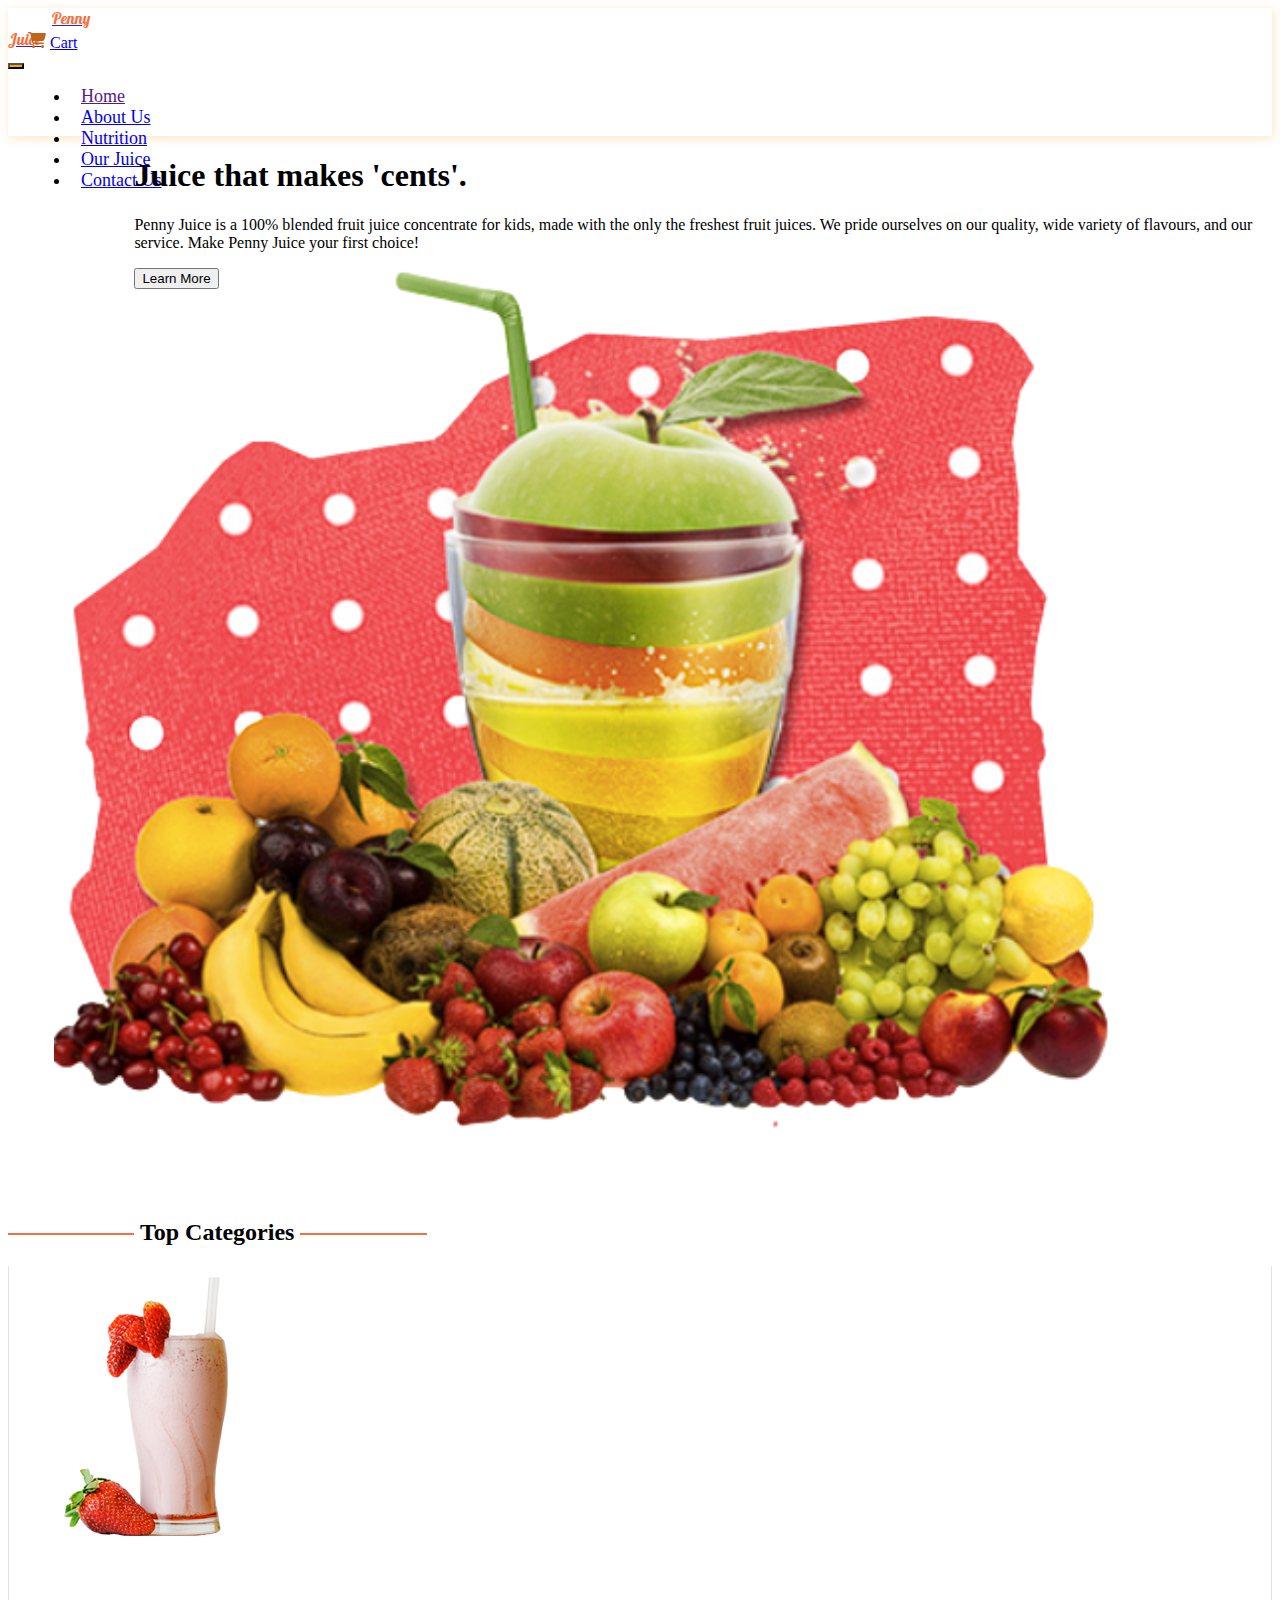
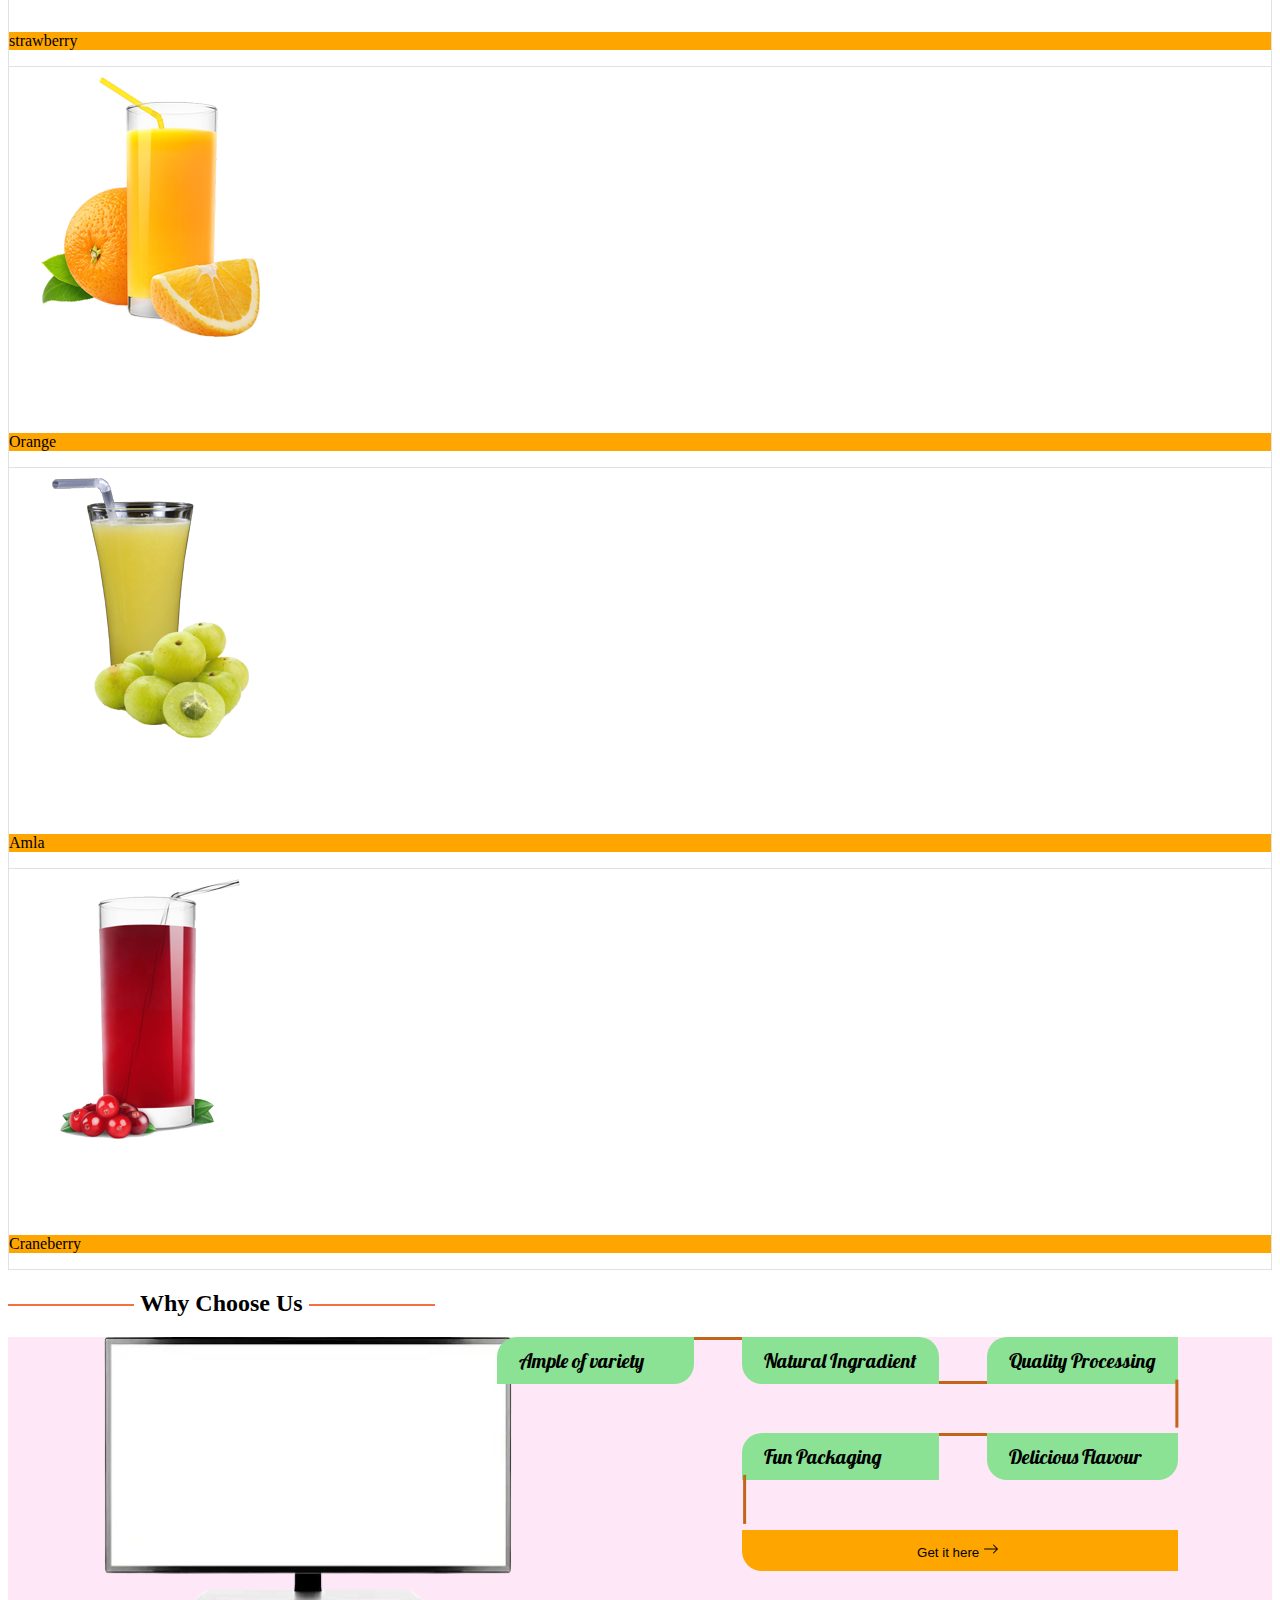
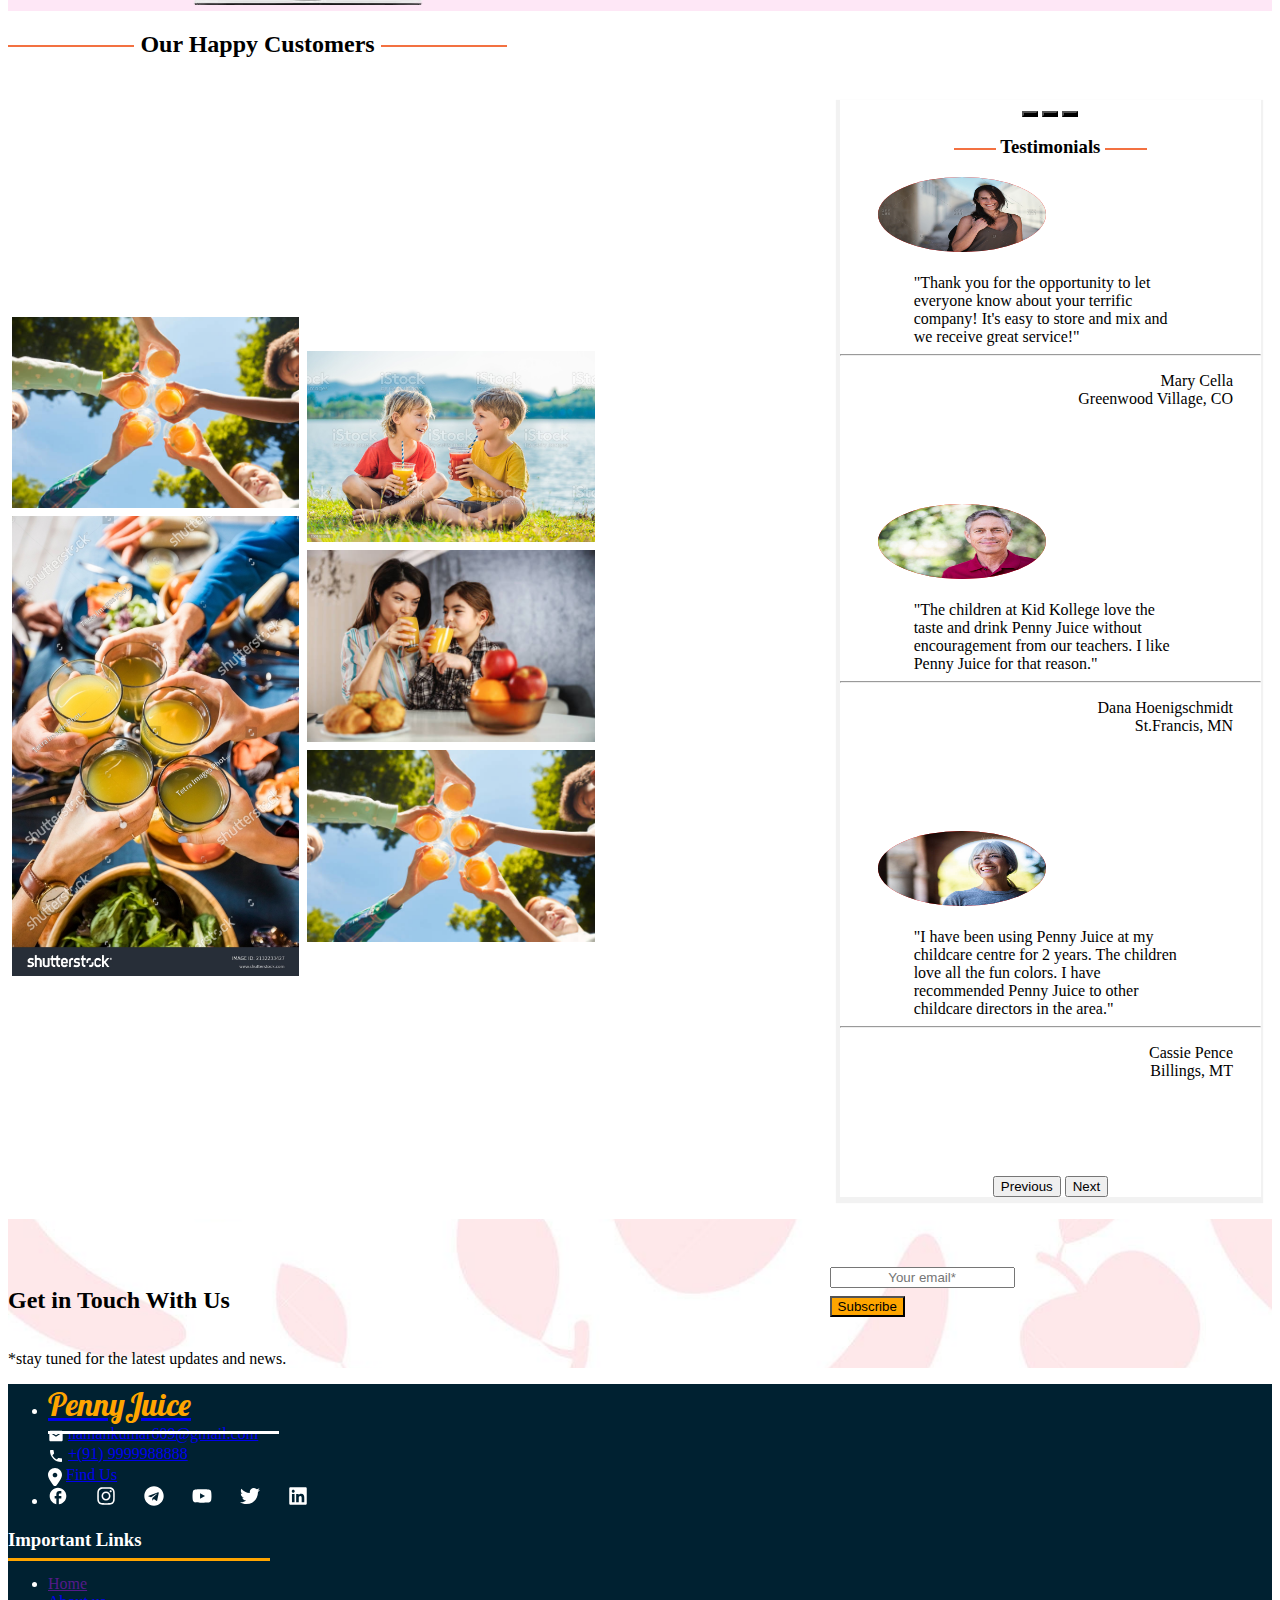
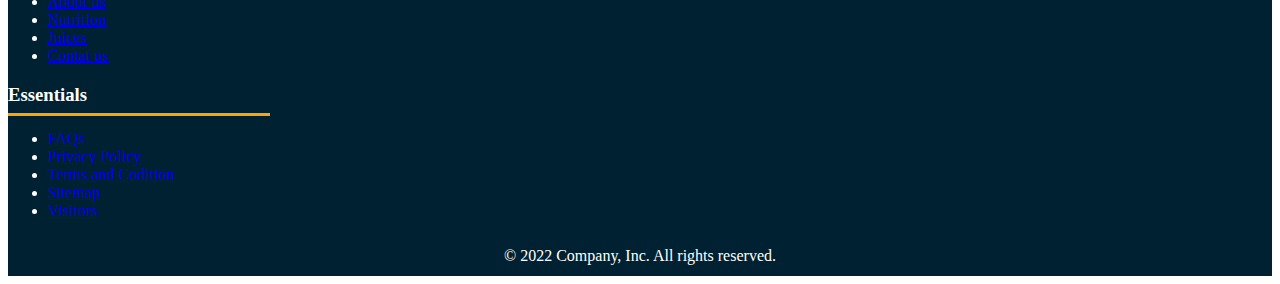
==== index.html @ 9891d836 "Add files via upload" ====
<!DOCTYPE html>
<html lang="en">

<head>
    <meta charset="UTF-8">
    <meta name="viewport" content="width=device-width, initial-scale=1.0">
    <title>PennyJuice - Juice yoy love.</title>
    <link href="https://cdn.jsdelivr.net/npm/bootstrap@5.3.1/dist/css/bootstrap.min.css" rel="stylesheet"
        integrity="sha384-4bw+/aepP/YC94hEpVNVgiZdgIC5+VKNBQNGCHeKRQN+PtmoHDEXuppvnDJzQIu9" crossorigin="anonymous">
    <link
        href="https://fonts.googleapis.com/css2?family=Bree+Serif&family=Josefin+Sans:ital,wght@1,100&family=Lobster&family=Open+Sans&family=Roboto:ital,wght@1,300&display=swap"
        rel="stylesheet">
    <link rel="stylesheet" href="css/style.css">
</head>


<body>


    <!--deal with header and background of home page-->
    <section id="main-home">
        <header class="navbar navbar-expand-md navbar-light sticky-top box-shadow">
            <div class="container"><a class="navbar-brand me-2 me-xl-4 tilt-heading" href=""><span
                        class="fs-4 my-5 main-heading">Penny<br>Juice</span></a>
                <div class="top-left py-3">
                    <button class="navbar-toggler ms-auto collapsed my-3" type="button" data-bs-toggle="collapse"
                        data-bs-target="#navbarNav" aria-controls="navbarNav" aria-expanded="false"
                        aria-label="Toggle navigation"><span class="navbar-toggler-icon"></span></button>
                    <a class="ms-2 order-md-3 nav-link" href="./miscellaneous.html" rel="noopener"><svg xmlns="http://www.w3.org/2000/svg"
                            height="1em"
                            viewBox="0 0 576 512"><!--! Font Awesome Free 6.4.2 by @fontawesome - https://fontawesome.com License - https://fontawesome.com/license (Commercial License) Copyright 2023 Fonticons, Inc. -->
                            <path
                                d="M0 24C0 10.7 10.7 0 24 0H69.5c22 0 41.5 12.8 50.6 32h411c26.3 0 45.5 25 38.6 50.4l-41 152.3c-8.5 31.4-37 53.3-69.5 53.3H170.7l5.4 28.5c2.2 11.3 12.1 19.5 23.6 19.5H488c13.3 0 24 10.7 24 24s-10.7 24-24 24H199.7c-34.6 0-64.3-24.6-70.7-58.5L77.4 54.5c-.7-3.8-4-6.5-7.9-6.5H24C10.7 48 0 37.3 0 24zM128 464a48 48 0 1 1 96 0 48 48 0 1 1 -96 0zm336-48a48 48 0 1 1 0 96 48 48 0 1 1 0-96z">
                            </path>
                        </svg>Cart</a>
                    <div class="navbar-collapse order-md-2 collapse" id="navbarNav">
                        <ul class="navbar-nav">
                            <li class="nav-item"><a class="nav-link" href="" role="button" data-bs-toggle="dropdown"
                                    aria-expanded="false">Home</a>
                            </li>
                            <li class="nav-item"><a class="nav-link" href="./about-us.html">About Us</a></li>
                            <li class="nav-item"><a class="nav-link" href="./Nutrition.html">Nutrition</a></li>
                            <li class="nav-item"><a class="nav-link" href="./Our-juice.html">Our Juice</a></li>
                            <li class="nav-item"><a class="nav-link" href="./contact-us.html">Contact Us</a></li>
                        </ul>
                    </div>
                </div>
            </div>
        </header>
    </section>

    <!--header bottom or main landing page-->
    <sectiom class="main">
        <div class="container hm-container pt-4 ">
            <div class="col-lg-6">
                <h1 class="display-5 mb-5 fw-bold text-body-emphasis lh-1 mb-3 cstm-h1">Juice that makes 'cents'.</h1>
                <p class="lead">Penny Juice is a 100% blended fruit juice concentrate for kids, made with the only the
                    freshest fruit juices. We pride ourselves on our quality, wide variety of flavours, and our service.
                    Make Penny Juice your first choice!</p>
                <span><button type="button" class="btn btn-primary btn-lg px-4 me-md-2">Learn
                        More</button>
                </span>
            </div>
            <div class="d-grid gap-2 d-md-flex justify-content-end dmargin">

                <div class="img-box">
                    <img src="img/p-juice-img1-removebg-preview.png" alt="Juice image" width="86%">
                </div>
            </div>
        </div>
    </sectiom>

    <!--Top category-->
    <div class="album my-3 py-3 bg-body-tertiary">
        <div class="container">
            <h2 class=" text-center my-5">
                <div class="h2-line"></div>
                <span>Top Categories</span>
                <div class="h2-line"></div>
            </h2>
            <div class="row row-cols-1 row-cols-sm-2 row-cols-md-4 g-3">
                <div class="col">
                    <div class="card shadow-sm" id="jc-1">
                        <img src="img/p-j_strawberry-juice.png" alt="Strawberry">
                        <div class="card-body">
                            <p class="card-text text-center">strawberry</p>
                        </div>
                        <div class="overlay">
                            <div class="card shadow-sm jcry">
                                <div class="card-body">
                                    <p class="card-text text-center">strawberry</p>
                                </div>
                                <img src="img/p-j_strawberry-juice.png" alt="Strawberry">
                                <a href="" class="card-body" id="jbtn">Get it <span>
                                        <svg xmlns="http://www.w3.org/2000/svg" width="16" height="16" fill="#ffffff"
                                            class="bi bi-arrow-right" viewBox="0 0 16 16">
                                            <path fill-rule="evenodd"
                                                d="M1 8a.5.5 0 0 1 .5-.5h11.793l-3.147-3.146a.5.5 0 0 1 .708-.708l4 4a.5.5 0 0 1 0 .708l-4 4a.5.5 0 0 1-.708-.708L13.293 8.5H1.5A.5.5 0 0 1 1 8z" />
                                        </svg></span></a>
                            </div>
                        </div>
                    </div>
                </div>
                <div class="col mr-3">
                    <div class="card shadow-sm" id="jc-2">
                        <img src="img/p-j_orange-juice.png" id="cat-img-2" alt="Orange">
                        <div class="card-body">
                            <p class="card-text text-center">Orange</p>
                        </div>
                        <div class="overlay">
                            <div class="card shadow-sm jcry">
                                <div class="card-body">
                                    <p class="card-text text-center">Orange</p>
                                </div>
                                <img src="img/p-j_orange-juice.png" alt="Strawberry">
                                <a href="" class="card-body" id="jbtn">Get it <span>
                                        <svg xmlns="http://www.w3.org/2000/svg" width="16" height="16" fill="#ffffff"
                                            class="bi bi-arrow-right" viewBox="0 0 16 16">
                                            <path fill-rule="evenodd"
                                                d="M1 8a.5.5 0 0 1 .5-.5h11.793l-3.147-3.146a.5.5 0 0 1 .708-.708l4 4a.5.5 0 0 1 0 .708l-4 4a.5.5 0 0 1-.708-.708L13.293 8.5H1.5A.5.5 0 0 1 1 8z" />
                                        </svg></span></a>
                            </div>
                        </div>
                    </div>
                </div>
                <div class="col">
                    <div class="card shadow-sm" id="jc-3">
                        <img src="img/p-j_amla-juice.png" alt="Amla">
                        <div class="card-body">
                            <p class="card-text text-center">Amla</p>
                        </div>
                        <div class="overlay">
                            <div class="card shadow-sm jcry">
                                <div class="card-body">
                                    <p class="card-text text-center">Amla</p>
                                </div>
                                <img src="img/p-j_amla-juice.png" alt="Strawberry">
                                <a href="" class="card-body" id="jbtn">Get it <span>
                                        <svg xmlns="http://www.w3.org/2000/svg" width="16" height="16" fill="#ffffff"
                                            class="bi bi-arrow-right" viewBox="0 0 16 16">
                                            <path fill-rule="evenodd"
                                                d="M1 8a.5.5 0 0 1 .5-.5h11.793l-3.147-3.146a.5.5 0 0 1 .708-.708l4 4a.5.5 0 0 1 0 .708l-4 4a.5.5 0 0 1-.708-.708L13.293 8.5H1.5A.5.5 0 0 1 1 8z" />
                                        </svg></span></a>
                            </div>
                        </div>
                    </div>
                </div>
                <div class="col">
                    <div class="card shadow-sm" id="jc-4">
                        <img src="img/p-j_craneberry-juice.png" alt="Cranneberry">
                        <div class="card-body text-center">
                            <p class="card-text">Craneberry</p>
                        </div>
                        <div class="overlay">
                            <div class="card shadow-sm jcry">
                                <div class="card-body">
                                    <p class="card-text text-center">Craneberry</p>
                                </div>
                                <img src="img/p-j_craneberry-juice.png" alt="Strawberry">
                                <a href="" class="card-body" id="jbtn">Get it <span>
                                        <svg xmlns="http://www.w3.org/2000/svg" width="16" height="16" fill="#ffffff"
                                            class="bi bi-arrow-right" viewBox="0 0 16 16">
                                            <path fill-rule="evenodd"
                                                d="M1 8a.5.5 0 0 1 .5-.5h11.793l-3.147-3.146a.5.5 0 0 1 .708-.708l4 4a.5.5 0 0 1 0 .708l-4 4a.5.5 0 0 1-.708-.708L13.293 8.5H1.5A.5.5 0 0 1 1 8z" />
                                        </svg></span></a>
                            </div>
                        </div>
                    </div>
                </div>
            </div>
        </div>
    </div>

    <!-- why choose us-->
    <div class="text-background">
        <h2 class=" text-center my-5">
            <div class="h2-line"></div>
            <span>Why Choose Us</span>
            <div class="h2-line"></div>
        </h2>
        <div class="text-back py-4 my-5">
            <div class="container vd-des-sec">
                <div class="vs-block">
                    <img src="img/Screenshot_2023-08-06_213352-removebg-preview.png" class="video-screen" alt="">
                    <video autoplay="" loop="" muted="" plays-inline="" class="juice-video">
                        <source src="video/Untitled design (1).mp4">
                    </video>
                </div>
                <div class="vs-txt-blck">
                    <div class="vs-txt-blck-grid">
                        <div id="des-bx-1" class="vs-txt-item">
                            Ample of variety
                        </div>
                        <div id="des-bx-2" class="vs-txt-item">
                            Natural Ingradient
                        </div>
                        <div id="des-bx-3" class="vs-txt-item">
                            Quality Processing
                        </div>
                        <div id="des-bx-4" class="vs-txt-item">
                            Fun Packaging
                        </div>
                        <div id="des-bx-5" class="vs-txt-item">
                            Delicious Flavour
                        </div>
                        <div id="des-bx-6" class="vs-txt-item">
                            <a href=""><button>Get it here <span>
                                        <svg xmlns="http://www.w3.org/2000/svg" width="16" height="16" fill="#ffffff"
                                            class="bi bi-arrow-right" viewBox="0 0 16 16">
                                            <path fill-rule="evenodd"
                                                d="M1 8a.5.5 0 0 1 .5-.5h11.793l-3.147-3.146a.5.5 0 0 1 .708-.708l4 4a.5.5 0 0 1 0 .708l-4 4a.5.5 0 0 1-.708-.708L13.293 8.5H1.5A.5.5 0 0 1 1 8z" />
                                        </svg></span></button></a>
                        </div>
                    </div>
                </div>
            </div>
        </div>
    </div>

    <!--our customer-->
    <div class="container gl-testm">
        <h2 class=" text-center my-5">
            <div class="h2-line"></div>
            <span>Our Happy Customers</span>
            <div class="h2-line"></div>
        </h2>
        <div class="image-section">
            <div class="images-grid">
                <div class="column-images">
                    <div class="c-img">
                        <img src="img/img-grid1.jpg" style="width:100%;" class="">
                    </div>
                    <div class="c-img">
                        <img src="img/img-grid3.jpg" style="width:100%">
                    </div>
                </div>
                <div class="column-images">
                    <div class="c-img">
                        <img src="img/img-grid4.jpg" style="width:100%">
                    </div>
                    <div class="c-img">
                        <img src="img/img-grid2.jpg" style="width:100%">
                    </div>
                    <div class="c-img">
                        <img src="img/img-grid1.jpg" style="width:100%">
                    </div>
                </div>
            </div>

            <!--testimonial-->
            <section class="testimony">
                <div id="carouselExampleIndicators" class="carousel slide">
                    <div class="carousel-indicators">
                        <button type="button" data-bs-target="#carouselExampleIndicators" data-bs-slide-to="0"
                            class="active" aria-current="true" aria-label="Slide 1"></button>
                        <button type="button" data-bs-target="#carouselExampleIndicators" data-bs-slide-to="1"
                            aria-label="Slide 2"></button>
                        <button type="button" data-bs-target="#carouselExampleIndicators" data-bs-slide-to="2"
                            aria-label="Slide 3"></button>
                    </div>
                    <div class="carousel-inner">
                        <h3 class=" text-center my-5">
                            <div class="h3-line"></div>
                            <span>Testimonials</span>
                            <div class="h3-line"></div>
                        </h3>
                        <div class="carousel-item active">
                            <div class="tmnl-items">
                                <span class="circle">
                                    <img src="img/tm-img1.jpg" alt="testimonial">
                                </span>
                                <div class="tmrev-container">
                                    <p class="tm-message">"Thank you for the opportunity to let everyone know about your
                                        terrific company!
                                        It's easy to store and mix and we receive great service!"</p>
                                    <hr>
                                    <div class="about-review">
                                        <p class="right">Mary Cella<br>Greenwood Village, CO</p>
                                    </div>
                                </div>
                            </div>
                        </div>
                        <div class="carousel-item">
                            <div class="tmnl-items">
                                <span class="circle">
                                    <img src="img/tm-img2.jpg" alt="testimonial">
                                </span>
                                <div class="tmrev-container">
                                    <p class="tm-message">"The children at Kid Kollege love the taste and drink Penny
                                        Juice without encouragement from our teachers. I like Penny Juice for that
                                        reason."</p>
                                    <hr>
                                    <div class="about-review">
                                        <p class="right">Dana Hoenigschmidt<br>St.Francis, MN</p>
                                    </div>
                                </div>
                            </div>
                        </div>
                        <div class="carousel-item">
                            <div class="tmnl-items">
                                <span class="circle">
                                    <img src="img/tm-img3.jpg" alt="testimonial">
                                </span>
                                <div class="tmrev-container">
                                    <p class="tm-message">"I have been using Penny Juice at my childcare centre for 2
                                        years. The children love all the fun colors. I have recommended Penny Juice to
                                        other childcare directors in the area."</p>
                                    <hr>
                                    <div class="about-review">
                                        <p class="right">Cassie Pence<br>Billings, MT</p>
                                    </div>
                                </div>
                            </div>
                        </div>
                    </div>
                    <button class="carousel-control-prev" type="button" data-bs-target="#carouselExampleIndicators"
                        data-bs-slide="prev">
                        <span class="carousel-control-prev-icon" aria-hidden="true"></span>
                        <span class="visually-hidden">Previous</span>
                    </button>
                    <button class="carousel-control-next" type="button" data-bs-target="#carouselExampleIndicators"
                        data-bs-slide="next">
                        <span class="carousel-control-next-icon" aria-hidden="true"></span>
                        <span class="visually-hidden">Next</span>
                    </button>
                </div>
            </section>

        </div>
    </div>

    <!--Subscribe us-->
    <section id="subscribe" class="mt-5 py-2">

        <div class="container">
            <div class=" pt-xxl-2">
                <div class="col-xl-12 col-lg-12 col-md-12 col-sm-12">
                    <!--h2 class="h1 text-center">Get In Touch With Us</h2-->
                    <h2 class=" text-center my-5 subscribe-hm">
                        <div class="h2-line"></div>
                        <span>Get in Touch With Us</span>
                        <div class="h2-line"></div>
                    </h2>
                    <form class="subscription-form position-relative validate" name="mc-embedded-subscribe-form">
                        <div class="d-flex flex-column">
                            <div class="position-relative w-100 mb-3 mb-sm-0 me-sm-3">
                                <input class="form-control form-control-lg" type="email" name="EMAIL"
                                    placeholder="Your email*" required="">
                            </div>
                            <button class="btn btn-primary shadow-primary btn-lg" type="submit"
                                name="subscribe">Subscribe</button>
                        </div>
                        <!-- real people should not fill this in and expect good things - do not remove this or risk form bot signups -->
                        <div style="position: absolute; left: -5000px;" aria-hidden="false">
                            <input class="subscription-form-antispam" type="text"
                                name="b_c7103e2c981361a6639545bd5_29ca296126" tabindex="-1">
                        </div>

                        <div class="subscription-status position-absolute top-100 start-50 translate-middle-x"></div>
                    </form>
                </div>
                <p class="text-center">*stay tuned for the latest updates and news.
                </p>
            </div>
        </div>

    </section>

    <!--footer-->
    <section class="footer">
        <div class="container">
            <footer>
                <div class="row justify-content-between pt-4">
                    <div class="col-12 col-md-4 mb-3 pb-3">
                        <ul class="nav flex-column">
                            <li class="footer-item mb-2"><a href="#" area-current="page"
                                    class="nav-link  p-0 text-muted b-name"><span
                                        class="top-left-footer">PennyJuice</span></a></li>
                            <li class="footer-item mb-2 flex-item"><a href="mailto:namank609@gmail.com"
                                    class="nav-link p-0 text-muted">namankumar609@gmail.com</a>
                                <svg stroke="currentColor" fill="currentColor" stroke-width="0" viewBox="0 0 24 24"
                                    height="1em" width="1em" xmlns="http://www.w3.org/2000/svg">
                                    <path fill="none" d="M0 0h24v24H0z"></path>
                                    <path
                                        d="M20 4H4c-1.1 0-1.99.9-1.99 2L2 18c0 1.1.9 2 2 2h16c1.1 0 2-.9 2-2V6c0-1.1-.9-2-2-2zm0 4l-8 5-8-5V6l8 5 8-5v2z">
                                    </path>
                                </svg>
                            </li>
                            <li class="footer-item mb-2 flex-item"><a href="tel:+9999988888"
                                    class="nav-link p-0 text-muted">+(91) 9999988888</a>
                                <svg stroke="currentColor" fill="currentColor" stroke-width="0" viewBox="0 0 24 24"
                                    height="1em" width="1em" xmlns="http://www.w3.org/2000/svg">
                                    <path fill="none" d="M0 0h24v24H0z"></path>
                                    <path
                                        d="M6.62 10.79c1.44 2.83 3.76 5.14 6.59 6.59l2.2-2.2c.27-.27.67-.36 1.02-.24 1.12.37 2.33.57 3.57.57.55 0 1 .45 1 1V20c0 .55-.45 1-1 1-9.39 0-17-7.61-17-17 0-.55.45-1 1-1h3.5c.55 0 1 .45 1 1 0 1.25.2 2.45.57 3.57.11.35.03.74-.25 1.02l-2.2 2.2z">
                                    </path>
                                </svg>
                            </li>
                            <li class="footer-item mb-2 flex-item"><a href="#" class="nav-link p-0 text-muted">Find
                                    Us</a>
                                <svg xmlns="http://www.w3.org/2000/svg" viewBox="0 0 384 512"
                                    style="width: calc(0.5rem + 6px);">
                                    <path
                                        d="M168.3 499.2C116.1 435 0 279.4 0 192C0 85.96 85.96 0 192 0C298 0 384 85.96 384 192C384 279.4 267 435 215.7 499.2C203.4 514.5 180.6 514.5 168.3 499.2H168.3zM192 256C227.3 256 256 227.3 256 192C256 156.7 227.3 128 192 128C156.7 128 128 156.7 128 192C128 227.3 156.7 256 192 256z">
                                    </path>
                                </svg>
                            </li>
                            <li class="footer-item mb-2">
                                <div class="social-icon">
                                    <a href="" class="nav-link p-0 text-muted">
                                        <svg stroke="currentColor" fill="currentColor" stroke-width="0"
                                            viewBox="0 0 24 24" height="1em" width="1em"
                                            xmlns="http://www.w3.org/2000/svg">
                                            <path fill="none" d="M0 0h24v24H0z"></path>
                                            <path
                                                d="M22 12c0-5.52-4.48-10-10-10S2 6.48 2 12c0 4.84 3.44 8.87 8 9.8V15H8v-3h2V9.5C10 7.57 11.57 6 13.5 6H16v3h-2c-.55 0-1 .45-1 1v2h3v3h-3v6.95c5.05-.5 9-4.76 9-9.95z">
                                            </path>
                                        </svg>
                                    </a>
                                    <a href="" class="nav-link p-0 text-muted">
                                        <svg stroke="currentColor" fill="currentColor" stroke-width="0"
                                            viewBox="0 0 448 512" height="1em" width="1em"
                                            xmlns="http://www.w3.org/2000/svg">
                                            <path
                                                d="M224.1 141c-63.6 0-114.9 51.3-114.9 114.9s51.3 114.9 114.9 114.9S339 319.5 339 255.9 287.7 141 224.1 141zm0 189.6c-41.1 0-74.7-33.5-74.7-74.7s33.5-74.7 74.7-74.7 74.7 33.5 74.7 74.7-33.6 74.7-74.7 74.7zm146.4-194.3c0 14.9-12 26.8-26.8 26.8-14.9 0-26.8-12-26.8-26.8s12-26.8 26.8-26.8 26.8 12 26.8 26.8zm76.1 27.2c-1.7-35.9-9.9-67.7-36.2-93.9-26.2-26.2-58-34.4-93.9-36.2-37-2.1-147.9-2.1-184.9 0-35.8 1.7-67.6 9.9-93.9 36.1s-34.4 58-36.2 93.9c-2.1 37-2.1 147.9 0 184.9 1.7 35.9 9.9 67.7 36.2 93.9s58 34.4 93.9 36.2c37 2.1 147.9 2.1 184.9 0 35.9-1.7 67.7-9.9 93.9-36.2 26.2-26.2 34.4-58 36.2-93.9 2.1-37 2.1-147.8 0-184.8zM398.8 388c-7.8 19.6-22.9 34.7-42.6 42.6-29.5 11.7-99.5 9-132.1 9s-102.7 2.6-132.1-9c-19.6-7.8-34.7-22.9-42.6-42.6-11.7-29.5-9-99.5-9-132.1s-2.6-102.7 9-132.1c7.8-19.6 22.9-34.7 42.6-42.6 29.5-11.7 99.5-9 132.1-9s102.7-2.6 132.1 9c19.6 7.8 34.7 22.9 42.6 42.6 11.7 29.5 9 99.5 9 132.1s2.7 102.7-9 132.1z">
                                            </path>
                                        </svg>
                                    </a><a href="" class="nav-link p-0 text-muted">
                                        <svg stroke="currentColor" fill="currentColor" stroke-width="0"
                                            viewBox="0 0 496 512" height="1em" width="1em"
                                            xmlns="http://www.w3.org/2000/svg">
                                            <path
                                                d="M248 8C111 8 0 119 0 256s111 248 248 248 248-111 248-248S385 8 248 8zm121.8 169.9l-40.7 191.8c-3 13.6-11.1 16.9-22.4 10.5l-62-45.7-29.9 28.8c-3.3 3.3-6.1 6.1-12.5 6.1l4.4-63.1 114.9-103.8c5-4.4-1.1-6.9-7.7-2.5l-142 89.4-61.2-19.1c-13.3-4.2-13.6-13.3 2.8-19.7l239.1-92.2c11.1-4 20.8 2.7 17.2 19.5z">
                                            </path>
                                        </svg>
                                    </a><a href="" class="nav-link p-0 text-muted">
                                        <svg stroke="currentColor" fill="currentColor" stroke-width="0"
                                            viewBox="0 0 576 512" height="1em" width="1em"
                                            xmlns="http://www.w3.org/2000/svg">
                                            <path
                                                d="M549.655 124.083c-6.281-23.65-24.787-42.276-48.284-48.597C458.781 64 288 64 288 64S117.22 64 74.629 75.486c-23.497 6.322-42.003 24.947-48.284 48.597-11.412 42.867-11.412 132.305-11.412 132.305s0 89.438 11.412 132.305c6.281 23.65 24.787 41.5 48.284 47.821C117.22 448 288 448 288 448s170.78 0 213.371-11.486c23.497-6.321 42.003-24.171 48.284-47.821 11.412-42.867 11.412-132.305 11.412-132.305s0-89.438-11.412-132.305zm-317.51 213.508V175.185l142.739 81.205-142.739 81.201z">
                                            </path>
                                        </svg>
                                    </a><a href="" class="nav-link p-0 text-muted">
                                        <svg stroke="currentColor" fill="currentColor" stroke-width="0"
                                            viewBox="0 0 512 512" height="1em" width="1em"
                                            xmlns="http://www.w3.org/2000/svg">
                                            <path
                                                d="M459.37 151.716c.325 4.548.325 9.097.325 13.645 0 138.72-105.583 298.558-298.558 298.558-59.452 0-114.68-17.219-161.137-47.106 8.447.974 16.568 1.299 25.34 1.299 49.055 0 94.213-16.568 130.274-44.832-46.132-.975-84.792-31.188-98.112-72.772 6.498.974 12.995 1.624 19.818 1.624 9.421 0 18.843-1.3 27.614-3.573-48.081-9.747-84.143-51.98-84.143-102.985v-1.299c13.969 7.797 30.214 12.67 47.431 13.319-28.264-18.843-46.781-51.005-46.781-87.391 0-19.492 5.197-37.36 14.294-52.954 51.655 63.675 129.3 105.258 216.365 109.807-1.624-7.797-2.599-15.918-2.599-24.04 0-57.828 46.782-104.934 104.934-104.934 30.213 0 57.502 12.67 76.67 33.137 23.715-4.548 46.456-13.32 66.599-25.34-7.798 24.366-24.366 44.833-46.132 57.827 21.117-2.273 41.584-8.122 60.426-16.243-14.292 20.791-32.161 39.308-52.628 54.253z">
                                            </path>
                                        </svg>
                                    </a><a href="" class="nav-link p-0 text-muted">
                                        <svg stroke="currentColor" fill="currentColor" stroke-width="0"
                                            viewBox="0 0 448 512" height="1em" width="1em"
                                            xmlns="http://www.w3.org/2000/svg">
                                            <path
                                                d="M416 32H31.9C14.3 32 0 46.5 0 64.3v383.4C0 465.5 14.3 480 31.9 480H416c17.6 0 32-14.5 32-32.3V64.3c0-17.8-14.4-32.3-32-32.3zM135.4 416H69V202.2h66.5V416zm-33.2-243c-21.3 0-38.5-17.3-38.5-38.5S80.9 96 102.2 96c21.2 0 38.5 17.3 38.5 38.5 0 21.3-17.2 38.5-38.5 38.5zm282.1 243h-66.4V312c0-24.8-.5-56.7-34.5-56.7-34.6 0-39.9 27-39.9 54.9V416h-66.4V202.2h63.7v29.2h.9c8.9-16.8 30.6-34.5 62.9-34.5 67.2 0 79.7 44.3 79.7 101.9V416z">
                                            </path>
                                        </svg>
                                    </a>
                                </div>
                            </li>
                        </ul>
                    </div>

                    <div class="col-12 col-md-4 mb-3 pb-3">
                        <h3>Important Links</h3>
                        <ul class="nav flex-column">
                            <li class="footer-item mb-2"><a href="" class="nav-link p-0 text-muted">Home</a></li>
                            <li class="footer-item mb-2"><a href="./about-us.html" class="nav-link p-0 text-muted">About
                                    us</a></li>
                            <li class="footer-item mb-2"><a href="./Nutrition.html"
                                    class="nav-link p-0 text-muted">Nutrition</a></li>
                            <li class="footer-item mb-2"><a href="./Our-juice.html"
                                    class="nav-link p-0 text-muted">Juices</a></li>
                            <li class="footer-item mb-2"><a href="./contact-us.html"
                                    class="nav-link p-0 text-muted">Contat us</a></li>
                        </ul>
                    </div>

                    <div class="col-12 col-md-4 mb-3">
                        <h3>Essentials</h3>
                        <ul class="nav flex-column">
                            <li class="footer-item mb-2"><a href="#" class="nav-link p-0 text-muted">FAQs</a></li>
                            <li class="footer-item mb-2"><a href="#" class="nav-link p-0 text-muted">Privacy Policy</a>
                            </li>
                            <li class="footer-item mb-2"><a href="#" class="nav-link p-0 text-muted">Terms and
                                    Codition</a></li>
                            <li class="footer-item mb-2"><a href="#" class="nav-link p-0 text-muted">Sitemap</a></li>
                            <li class="footer-item mb-2"><a href="#" class="nav-link p-0 text-muted">Visitors</a></li>
                        </ul>
                    </div>


                </div>

                <div class="d-flex flex-column flex-sm-row justify-content-center border-top">
                    <p class="footer-para">© 2022 Company, Inc. All rights reserved.</p>

                </div>
            </footer>
        </div>
    </section>



</body>



<script src="https://cdn.jsdelivr.net/npm/bootstrap@5.3.1/dist/js/bootstrap.bundle.min.js"
    integrity="sha384-HwwvtgBNo3bZJJLYd8oVXjrBZt8cqVSpeBNS5n7C8IVInixGAoxmnlMuBnhbgrkm"
    crossorigin="anonymous">
</script>

</html>
---- css/style.css ----
/*header section*/
    header::before {
        content: "";
        width: 100%;
        height: 100%;
        position: absolute;
        /*background: url(./img/Untitled\ design\ \(4\).png);
        background-size: cover;
        background-repeat: no-repeat;
        background-position: center;*/
        background-color: white;
        z-index: -1;
        animation: gradient-animation 18s ease infinite;
    }

    .box-shadow {
        box-shadow: 1px 2px 9px 0px #ff9b0040;
    }


    .tilt-heading {
        transform: rotate(-18deg) scale(2.5);
        line-height: 20px;
        margin-block-start: 21px;
        margin-inline-start: 44px;
    }

    .main-heading {
        font-family: 'Lobster', cursive;
        color: rgb(243, 113, 65);
    }

    svg {
        fill: #c1651a;
        margin-right: 4px;
    }

    button.navbar-toggler.ms-auto.my-3 {
        background-color: orange;
    }

    .nav-item {
        margin: 0 22px;
    }

    .nav-item a {
        font-size: 18px;
        padding: 0 11px;
        position: relative;
    }

    .nav-item a::before {
        content: "";
        width: 0;
        height: 2px;
        position: absolute;
        background-color: orange;
        z-index: -1;
        transition: all 0.2s;
        bottom: -6px;
        left: 11px;
    }

    .nav-item a:hover::before {
        width: calc(100% - 19px);
    }

    .navbar-nav li:nth-child(5) {
        margin-right: 0;
    }

    .navbar-nav li a:nth-child(5) {
        padding-right: 0;
    }

    .main {
        position: relative;
    }

    .main::before {
        content: "";
        position: absolute;
        width: 100%;
        height: calc(100vh - 128px);
        background: url(img/pn-juice-home-bg.jpg);
        background-repeat: no-repeat;
        background-position: center;
        background-size: cover;
        opacity: 0.3;
        z-index: -1;
    }

    .col-lg-6 {
        margin-inline-start: 10%;
    }

    h1.display-5.mb-5.fw-bold.text-body-emphasis.lh-1.mb-3.cstm-h1 {
        width: calc(100% + 3rem);
    }

    .img-box {
        position: relative;
        bottom: 56px;
        left: calc(1.5rem + 22px);
    }

    .btn-primary {
        --bs-btn-bg: orange;
        --bs-btn-hover-bg: rgb(231, 179, 84);
        --bs-btn-active-bg: orange;
    }

    /*for top category section*/
    .h2-line,
    .h3-line {
        width: 10%;
        height: 2px;
        background-color: rgb(243, 113, 65);
        display: inline-block;
        vertical-align: middle;
    }

    .shadow-sm {
        position: relative;
    }

    .jcry {
        position: absolute;
        top: 0;
        width: 100%;
        display: none;
    }

    #jc-1:hover .jcry,
    #jc-2:hover .jcry,
    #jc-3:hover .jcry,
    #jc-4:hover .jcry {
        display: flex;
    }

    #jbtn {
        width: 100%;
        position: absolute;
        bottom: 0;
        text-decoration: none;
        text-align: right;
        transition: 0.4s;
    }

    #jbtn svg {
        fill: black;
    }

    .card-body {
        background-color: orange;
    }

    .card-body{
    --bs-border-width: 1px;
    --bs-border-style: solid;
    --bs-border-color: #dee2e6;
    --border-top-width: none;
    }

    div#jc-1, div#jc-2, div#jc-3, div#jc-4 {           /*this to remvove top border and manage styling of fruit card.*/
        border: 1px solid #dee2e6;
        border-top: none;
    }


    /*why we section*/
    video {
        width: 100%;
        height: 100vh;
    }

    .order {
        order: 1;
    }

    .texture-img {
        opacity: 0.3;
    }

    .web-video {
        width: 60%;
        height: auto;
    }

    .text-back {
        position: relative;
        display: flex;
        align-items: center;
        justify-content: center;
    }

    .text-back::before {
        content: "";
        position: absolute;
        width: 100%;
        height: 100%;
        z-index: -1;
        opacity: 0.4;
        /*background: url(../images/Untitled\ design\ \(4\).png);*/
        background-repeat: no-repeat;
        background-size: cover;
        background-position: center;
        /*background-color: #e7e79f;*/
        background-color: #f997d794;
    }

    .vs-block {
        position: relative;
    }

    img.video-screen {
        width: calc(99% + 1.3rem);/
    }

    .juice-video {
        width: calc(95% + 1.3rem);
        position: absolute;
        height: auto;
        left: 7px;
        top: 7px;
    }

    .vd-des-sec {
        display: flex;
        justify-content: space-between;
    }

    .vs-block {
        position: relative;
        width: fit-content;
    }

    .vs-txt-blck-grid {
        height: 100%;
        margin: auto 0;
        display: grid;
        grid-template-columns: 1fr 1fr;
        grid-template-rows: 1fr 1fr 1fr;
        row-gap: 1rem;
        column-gap: 3rem;
        position: relative;
    }

    .vs-txt-item {
        padding: 11px 22px;
        font-family: lobster, cursive, sans-serif;
        font-size: calc(1em + 4px);
        height: fit-content;
        background-color: #8be295;
    }

    .vs-txt-item:nth-child(4) {
        grid-column-start: 2;
        grid-column-end: 3;
    }

    .vs-txt-item:nth-child(5) {
        grid-column-start: 3;
        grid-column-end: 4;
    }

    .vs-txt-item:nth-child(1) {
        border-top-left-radius: 20px;
        border-bottom-right-radius: 20px;
    }

    .vs-txt-item:nth-child(2) {
        border-bottom-left-radius: 20px;
        border-top-right-radius: 20px;
    }

    .vs-txt-item:nth-child(3) {
        border-top-left-radius: 20px;
    }

    .vs-txt-item:nth-child(4) {
        border-top-left-radius: 20px;
    }

    .vs-txt-item:nth-child(5) {
        border-bottom-right-radius: 20px;
        border-bottom-left-radius: 20px;
    }

    .vs-txt-item:nth-child(6) {
        grid-column-start: 2;
        grid-column-end: 4;
        padding: 0;
        border-bottom-left-radius: 20px;
        background-color: orange;
    }

    #des-bx-1,
    #des-bx-2,
    #des-bx-3,
    #des-bx-5,
    #des-bx-4 {
        position: relative;
    }

    #des-bx-1::before {
        content: "";
        width: 25%;
        height: 3px;
        position: absolute;
        background-color: #c1651a;
        left: 100%;
        top: 0;
    }

    #des-bx-2::before {
        content: "";
        width: 25%;
        height: 3px;
        position: absolute;
        background-color: #c1651a;
        left: 100%;
        bottom: 0;
    }

    #des-bx-3::before {
        content: "";
        width: 25%;
        height: 3px;
        position: absolute;
        background-color: #c1651a;
        left: 87%;
        top: calc(100% + 1.12rem);
        transform: rotate(90deg);
    }

    #des-bx-5::before {
        content: "";
        width: 25%;
        height: 3px;
        position: absolute;
        background-color: #c1651a;
        right: 100%;
        top: 0;
    }

    #des-bx-4::before {
        content: "";
        width: 25%;
        height: 3px;
        position: absolute;
        background-color: #c1651a;
        right: 86%;
        top: calc(100% + 1.12rem);
        transform: rotate(90deg);
    }

    .vs-txt-item:nth-child(6) button {
        width: 100%;
        background: transparent;
        border: none;
        padding: 11px 0px;
    }

    .vs-txt-item:nth-child(6) button svg {
        fill: black;
    }

    /*customer section*/
    .image-section {
        display: flex;
        justify-content: space-between;
        align-items: center;
    }

    .images-grid {
        display: flex;
        width: 78%;
    }

    .column-images {
        width: 35%;
        justify-content: center;
        margin: auto 4px;
    }

    .c-img {
        margin: 4px 0px;
        overflow: hidden;
    }

    .c-img img:hover {
        transform: scale(1.1);
        transition: all 0.5s;
    }

    /*testimony*/
    .testimony {
        margin: 22px 11px;
        text-align: center;
        width: 40%;
        box-shadow: -1px 3px 1px 3px #f2f2f2;
        background-color: #fff;
    }

    .carousel-indicators [data-bs-target] {
        background-color: black;
    }

    .carousel-control-next-icon,
    .carousel-control-prev-icon {
        background-color: black;
    }

    .tmnl-items {
        display: flex;
        flex-direction: column;
    }

    span.circle {
        width: 40%;
        margin-inline-start: 38px;
        height: 75px;
        background-color: red;
        border-radius: 50%;
        overflow: hidden;
    }

    span.circle img {
        width: 100%;
        height: 100%;
    }

    span.circle img:hover {
        transform: scale(1.1);
        transition: all 0.5s;
    }

    .tmrev-container {
        margin-top: 22px;
    }

    p.tm-message {
        width: 65%;
        margin: 0 auto;
        text-align: left;
    }

    .about-review {
        padding-block-end: 5rem;
    }

    p.right {
        text-align: right;
        margin-inline-end: 1.75rem;
    }

    /*subscribe*/
    section#subscribe {
        position: relative;
    }

    section#subscribe::before {
        content: "";
        position: absolute;
        width: 100%;
        height: 100%;
        z-index: -1;
        background: url(../img/pn-juice-home-bg.jpg);
        background-repeat: no-repeat;
        background-position: center;
        background-size: cover;
        opacity: 0.7;
    }

    .col-xl-12.col-lg-12.col-md-12.col-sm-12 {
        display: flex;
        justify-content: space-between;
        padding-top: 3rem;
    }

    h2.h1.text-center {
        display: flex;
        align-items: center;
    }

    form.subscription-form.position-relative.validate {
        width: 35%;
    }

    input.form-control.form-control-lg {
        text-align: center;
    }

    button.btn.btn-primary.shadow-primary.btn-lg {
        margin-top: 8px;
        background-color: orange;
    }

    /*footer section*/
    section.footer {
        background-color: #002131;
        color: white;
    }

    .text-muted {
        --bs-secondary-color: white;
    }

    p.footer-para {
        margin: 0;
        padding: 11px 0px;
        text-align: center;
    }

    a.nav-link.p-0.text-muted.b-name {
        font-family: Lobster, cursive;
        font-size: 32px;
        margin-block-end: 11px;
    }

    li.footer-item.mb-2.flex-item {
        display: flex;
        flex-direction: row-reverse;
        justify-content: flex-end;
        align-items: center;
    }

    li.footer-item.mb-2.flex-item svg {
        fill: white;
        margin-top: 4px;
    }

    .social-icon {
        display: flex;
    }

    .social-icon svg {
        fill: white;
        font-size: 20px;
    }

    .social-icon a {
        margin: 0px 12px;
    }

    .social-icon a:nth-child(1) {
        margin-left: 0;
    }

    .social-icon a:nth-child(6) {
        margin-right: 0;
    }

    footer h3 {
        position: relative;
        margin-block-end: 24px;
        width: calc(12rem + 22px);
    }

    footer h3:before {
        content: "";
        position: absolute;
        width: 100%;
        bottom: -10px;
        left: 0;
        height: 3px;
        background-color: orange;
    }

    .top-left-footer {
        color: orange;
        padding-bottom: 5px;
        position: relative;
    }

    .top-left-footer::before {
        content: "";
        position: absolute;
        width: calc(100% + 5.5rem);
        bottom: -5px;
        left: 0;
        height: 3px;
        background-color: white;
    }

    h2.my-4.text-center {
        position: relative;
        display: inline;
    }

    h2.my-4.text-center .curve-wave {
        position: absolute;
        top: 22px;
        left: 0;
        width: 100%;
        height: 100%;
    }

    p.about-para {
        width: 90%;
        margin: 0 auto;
    }

    .ab-items {
        width: 100%;
    }

    .ab-itmes.img {
        width: calc(88% - 4rem);
        margin: 0 auto;
    }

    .ab-itmes.img img {
        width: calc(96% - 4rem);
    }



    @media screen and (max-width: 768px) {

        .top-left {
            display: flex;
            flex-direction: column-reverse;
        }

        .navbar-collapse {
            flex-basis: 100%;
            flex-grow: 1;
            align-items: center;
            width: 100%;
            background-color: lightsalmon;
            position: absolute;
            width: 100%;
            border-top: 1px solid black;
            top: calc(65% + 3rem);
            transition: all 0.4s;
            left: 0;
            text-align: center;
        }

        .tilt-heading {
            margin-block-end: 22px;
            margin-block-start: initial;
        }

        .nav-item a {
            text-align: left;
            margin: 11px 0px;
            padding: 0.5rem 0;
        }

        .container,
        .container-md,
        .container-sm {
            max-width: 100%;
        }

        .col-xl-12.col-lg-12.col-md-12.col-sm-12 {
            flex-direction: column;
            padding-top: revert;
        }

        h2.h1.text-center {
            justify-content: center;
            margin-block-end: 22px;
        }

        form.subscription-form.position-relative.validate {
            width: initial;
        }
    }


    /*cart and it's logo will always extreme right */
    @media (min-width: 1400px) {

        .container,
        .container-lg,
        .container-md,
        .container-sm,
        .container-xl,
        .container-xxl {
            /*max-width: 1205px;*/
            max-width: 86%;
        }
    }

    
    /*this is for the header and footer h3's before element when display size above to 768px */
    @media screen and (min-width: 768px) {
        a.ms-2.order-md-3 {
            /*this is cart element*/
            position: relative;
            text-align: right;
            padding-right: 5px;
            bottom: 18px;
        }

        header .container {
            height: 128px;
        }

        .tilt-heading {
            margin-block-start: 0;
            margin-block-end: 22px;
        }

        .subscribe-hm .h2-line {
            display: none;
        }

        footer h3:before {
            width: calc(100% + 3rem);
        }

    }


    /*for the container to be displayed with 100% width in this range, another styling includes for subscribe section.*/
    @media screen and (min-width: 768px) and (max-width: 992px) {

        .container,
        .container-md,
        .container-sm {
            max-width: 100%;
        }

        .col-xl-12.col-lg-12.col-md-12.col-sm-12 {
            justify-content: space-around;
        }

        .ab-itmes.img {
            width: calc(70% - 4rem);
            margin: 0 auto;
        }

        p.about-para{
            width: 72%;
        }
    }


    /*it encompasses responsiveness for the image at the top most front page and images and videos of featured section for the given range of display size.*/
    @media screen and (min-width: 768px) and (max-width: 1200px) {
        .col-lg-6 {
            width: 60%;
            padding: 0 44px;
        }

        .img-box {
            left: revert;
        }

        .img-box img {
            position: relative;
            right: -70px;
        }

        h1.display-5.mb-5.fw-bold.text-body-emphasis.lh-1.mb-3.cstm-h1 {
            width: calc(100% + 6rem);
        }

        .vd-des-sec {
            flex-direction: column;
        }

        .vs-txt-blck-grid {
            grid-row-gap: 2.5rem;
        }

        .vs-block {
            width: 98%;
            margin: 0 auto;
            margin-block-end: 4em;
        }

        .juice-video {
            left: 1.2em;
            top: 0.98rem;
        }
    }


    /*used for customer srction and footer under 992px */
    @media screen and (max-width: 992px) {
        .column {
            -ms-flex: 50%;
            flex: 50%;
            max-width: 50%;
        }

        .image-section {
            flex-direction: column;
        }

        .images-grid {
            width: 90%;
        }

        .column-images {
            width: 48%;
        }

        .testimony {
            width: 87%;
        }

        .row.justify-content-between.pt-4 {
            /*it will convrsion of footer from row to column*/
            flex-direction: column;
        }


    }


    /*it is just to  manage image placed at top most of the web page */
    @media screen and (min-width: 481px) and (max-width: 600px) {
        .img-box img {
            margin-left: calc(4rem + 11px);
        }
    }


    /*it encompasses responsiveness for the image at the top most front page and images and videos of featured section*/
    @media screen and (min-width: 481px) and (max-width: 768px) {
        .col-lg-6 {
            width: calc(75% + 3rem);
        }

        .img-box {
            bottom: 26px;
            left: revert;
        }

        .vd-des-sec {
            flex-direction: column;
        }

        .vs-block {
            width: 90%;
            margin: 0 auto;
            margin-block-end: 4em;
        }

        .vs-txt-blck-grid {
            grid-row-gap: 2.5rem;
        }

        img.video-screen {
            width: calc(98% + 1rem);
        }

        .juice-video {
            width: calc(93% + 1.3rem);
        }

        .juice-video {
            left: 0.6em;
            top: 0.5em;
        }



        .vs-txt-item:nth-child(4),
        .vs-txt-item:nth-child(5),
        .vs-txt-item:nth-child(6) {
            grid-column-start: inherit;
            grid-column-end: inherit;
        }

        #des-bx-2::before {
            width: 21%;
            left: 89%;
            transform: rotate(90deg);
            bottom: -1.12em;
        }

        #des-bx-3 {
            order: 4;
        }

        .vs-txt-item:nth-child(3) {
            border-bottom-right-radius: 20px;
        }

        #des-bx-3::before {
            left: inherit;
            top: inherit;
            transform: none;
            right: 100%;
            bottom: 0;
        }

        #des-bx-4 {
            order: 5;
        }

        .vs-txt-item:nth-child(4) {
            border-bottom-left-radius: 20px;
            border-top-left-radius: revert;
        }

        #des-bx-4::before {
            bottom: 0;
            left: 100%;
            transform: none;
            top: revert;
        }

        .vs-txt-item:nth-child(5) {
            border-top-left-radius: 20px;
            border-bottom-right-radius: unset;
            border-bottom-left-radius: unset;
        }

        #des-bx-5::before {
            width: 21%;
            transform: rotate(90deg);
            right: calc(0 - 22px);
            right: 89%;
            bottom: -1.12em;
            top: inherit;
        }

        #des-bx-6 {
            order: 6;
            border-bottom-left-radius: revert;
        }

        p.about-para {
            width: 75%;
            margin: 0 auto;
        }
    }


    /*used only for featured video inside screen under size b/w 568px and 768px */
    @media screen and (min-width: 568px) and (max-width: 768px) {
        .juice-video {
            left: 0.57em;
            top: 0.57em;
            width: calc(94% + 1.2rem);
        }
    }


    /*It encompasses all the various sections*/
    @media screen and (max-width: 481px) {
        .col-lg-6 {
            width: 100%;
            margin-inline-start: revert;
        }

        .img-box {
            bottom: revert;
            left: revert;
        }

        .container.hm-container.pt-4 {
            display: flex;
            flex-direction: column-reverse;
        }

        .img-box img {
            width: 100%;
            padding-bottom: 18px;
        }

        .btn-primary {
            width: 100%;
        }

        h1.display-5.mb-5.fw-bold.text-body-emphasis.lh-1.mb-3.cstm-h1 {
            width: calc(100% + 0.6rem);
        }

        .display-5 {
            font-size: calc(1.325rem + 2.1vw);
        }

        /*coming from previous one*/

        .vd-des-sec {
            flex-direction: column;
        }

        .vs-block {
            width: 90%;
            margin: 0 auto;
            margin-block-end: 4em;
        }

        img.video-screen {
            width: calc(98% + 1.3rem);
        }

        .juice-video {
            left: 0.3em;
            top: 0.3em;
        }

        .vs-txt-item:nth-child(1),
        .vs-txt-item:nth-child(2),
        .vs-txt-item:nth-child(3),
        .vs-txt-item:nth-child(4),
        .vs-txt-item:nth-child(5),
        .vs-txt-item:nth-child(6) {
            grid-area: revert;
        }

        .vs-txt-blck-grid {
            width: 96%;
            margin: 0 auto;
            grid-template-columns: 1fr;
            grid-template-rows: repeat(6, 1fr);
            grid-row-gap: 2.5rem;
        }

        .vs-txt-item:nth-child(1) {
            border-bottom-right-radius: initial;
        }

        #des-bx-1::before {
            transform: rotate(90deg);
            width: 2em;
            top: revert;
            bottom: calc(-21% - 11px);
            left: -18px;
        }

        .vs-txt-item:nth-child(2) {
            border-top-right-radius: initial;
        }

        #des-bx-2::before {
            transform: rotate(90deg);
            left: inherit;
            bottom: inherit;
            width: 2em;
            bottom: calc(-66% + 11px);
            right: -18px;
        }

        .vs-txt-item:nth-child(3) {
            border-top-left-radius: initial;
            border-bottom-right-radius: 20px;
        }

        #des-bx-3::before {
            transform: rotate(90deg);
            width: 2em;
            top: revert;
            bottom: calc(-21% - 11px);
            left: -18px;
        }

        .vs-txt-item:nth-child(4) {
            border-top-left-radius: initial;
            border-bottom-right-radius: 20px;
            order: 5;
        }

        #des-bx-4::before {
            transform: rotate(90deg);
            width: 2em;
            top: revert;
            bottom: calc(-21% - 11px);
            left: -18px;
        }

        .vs-txt-item:nth-child(5) {
            border-bottom-right-radius: revert;
        }

        #des-bx-5::before {
            transform: rotate(90deg);
            left: inherit;
            top: inherit;
            width: 2em;
            bottom: calc(-66% + 11px);
            right: -18px;
        }

        .vs-txt-item:nth-child(6) {
            order: 6;
        }

        .ab-itmes.img {
            width: inherit;
            margin: 0 auto;
        }

        .ab-itmes.img img {   /*this is for about image */
            width: 90%;
            margin-inline-start: 4%;
        }
    }

      /*it is just for images of about section */
      @media screen and (min-width: 992px) {    
        p.about-para {
            width: 65%;
        }

        .ab-itmes.img {
            width: calc(50% - 4rem);
        }

        .mx-2{
            margin-left: 0!important;
            margin-right: 0!important;
        }

        .ab-itmes.img img {
            width: 65%;
            margin-left: 14%;
        }
    }
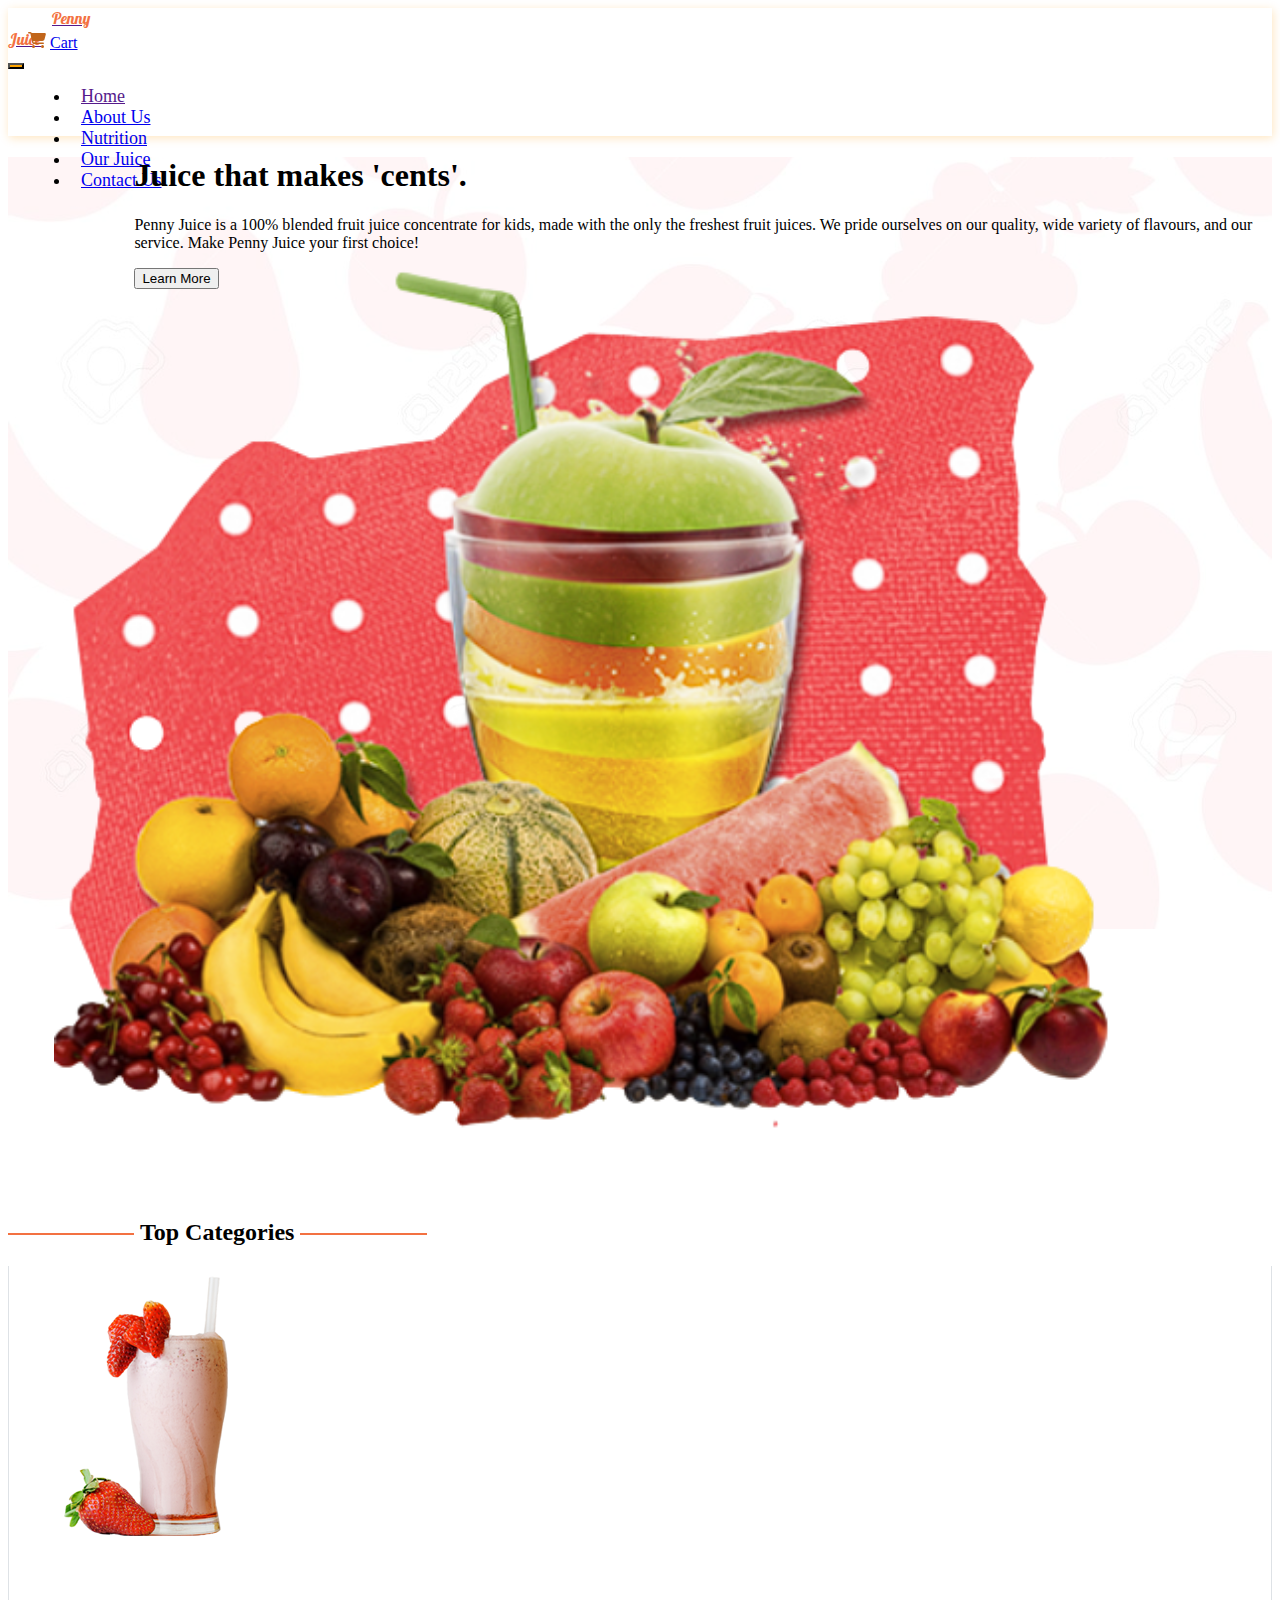
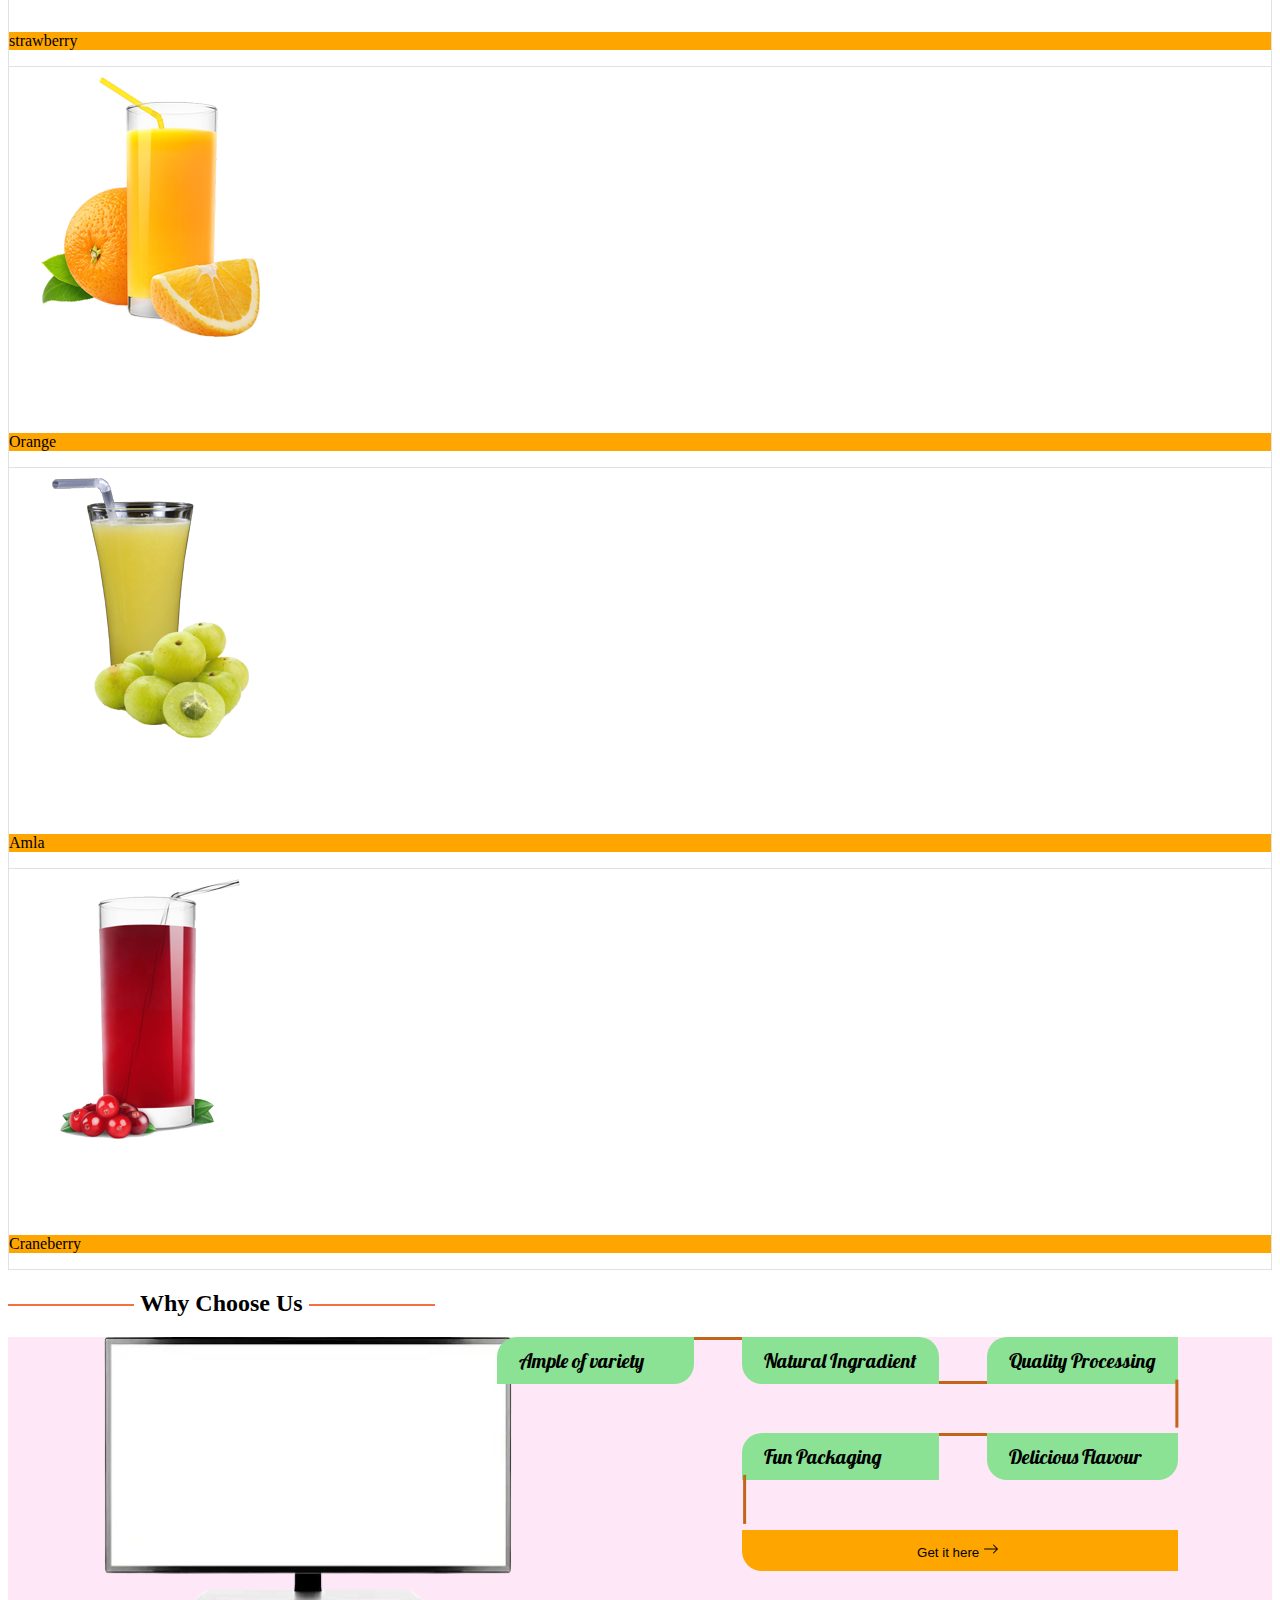
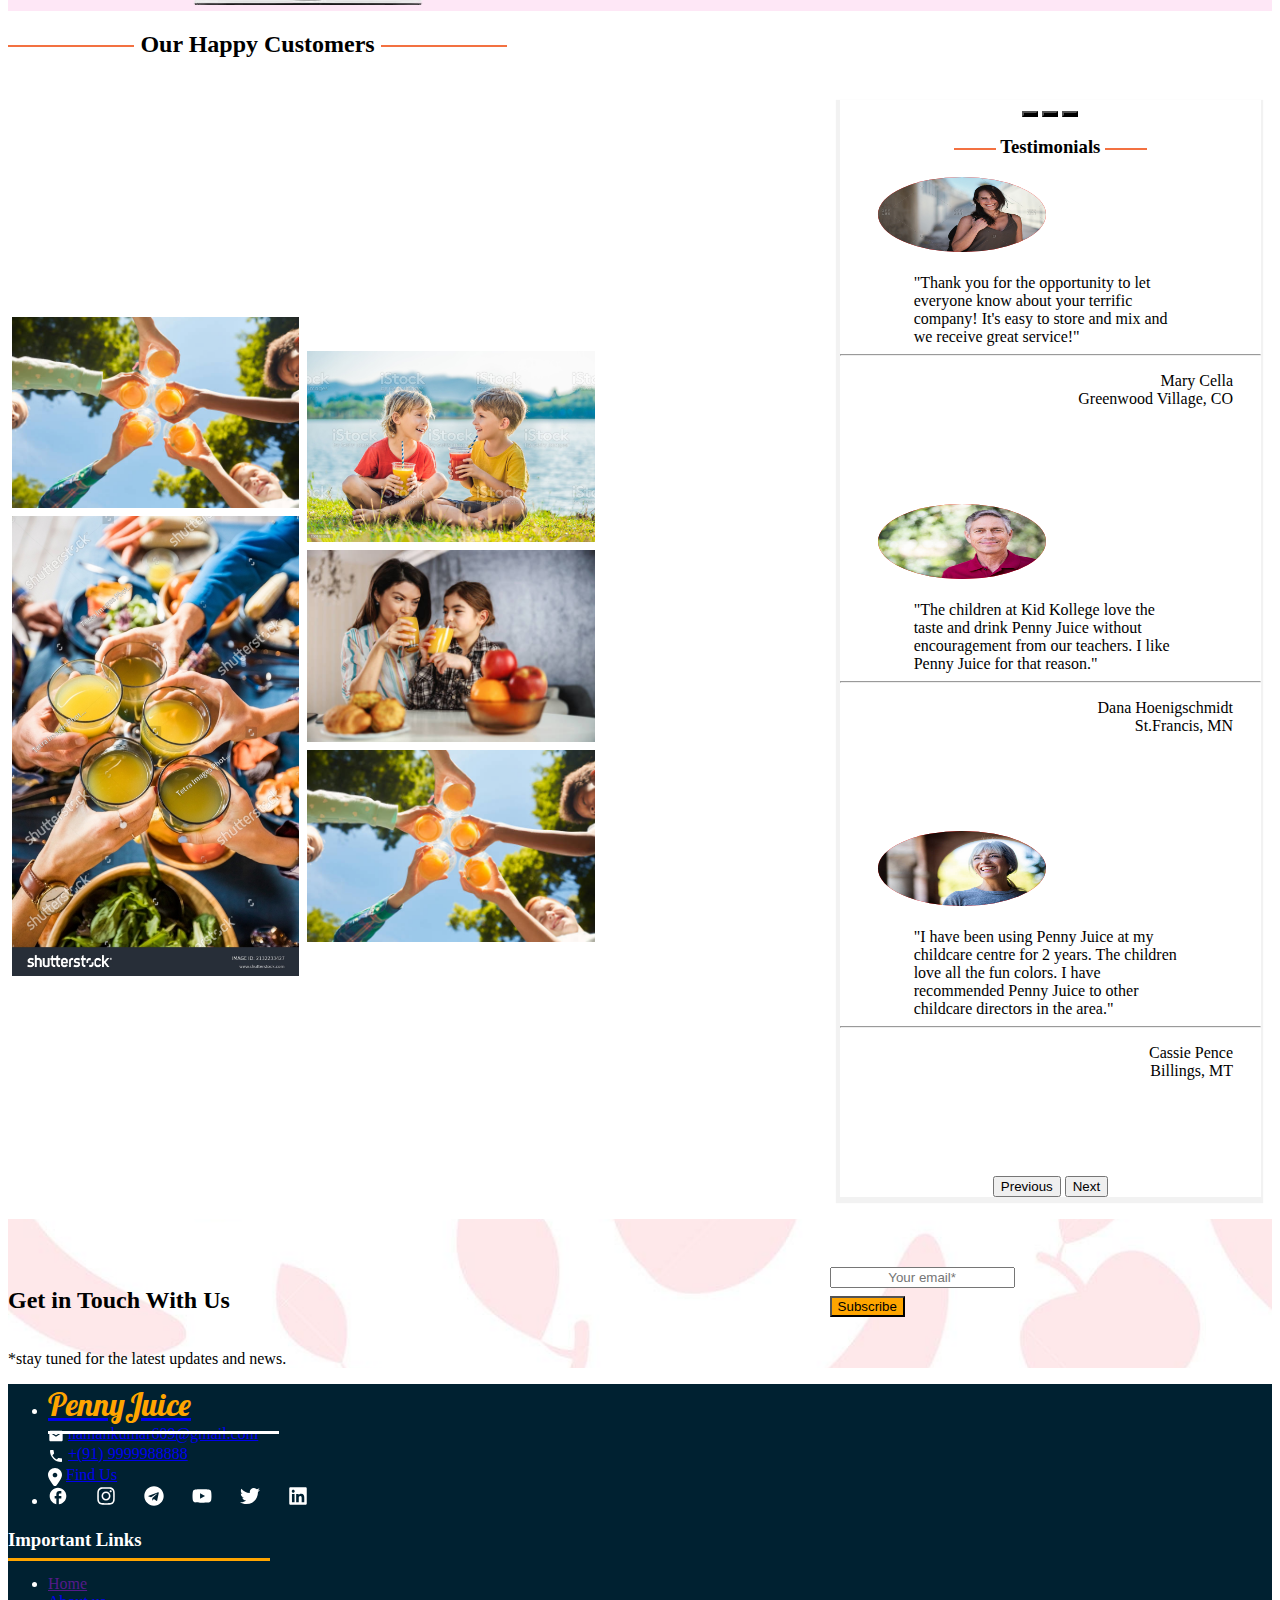
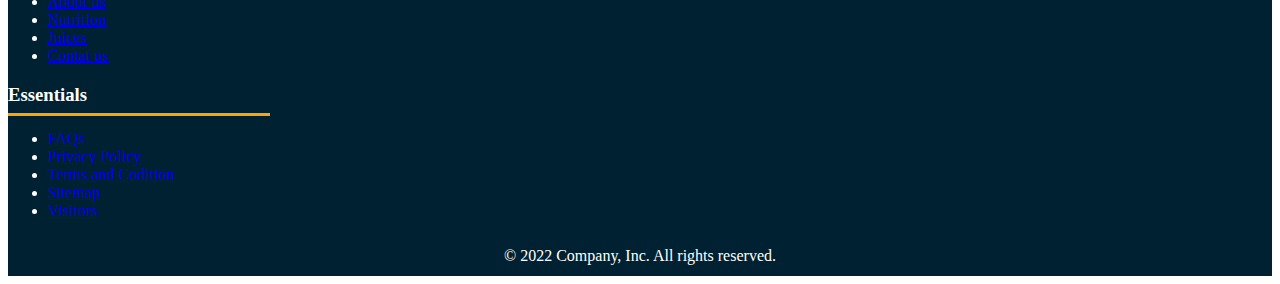
==== commit 7df352dc: "index.html" ====
--- a/index.html
+++ b/index.html
@@ -57,8 +57,8 @@
                 <p class="lead">Penny Juice is a 100% blended fruit juice concentrate for kids, made with the only the
                     freshest fruit juices. We pride ourselves on our quality, wide variety of flavours, and our service.
                     Make Penny Juice your first choice!</p>
-                <span><button type="button" class="btn btn-primary btn-lg px-4 me-md-2">Learn
-                        More</button>
+                <span><a href="./Our-juice.html#juice-section"><button type="button" class="btn btn-primary btn-lg px-4 me-md-2">Learn
+                        More</button></a>
                 </span>
             </div>
             <div class="d-grid gap-2 d-md-flex justify-content-end dmargin">
@@ -513,4 +513,4 @@
     crossorigin="anonymous">
 </script>
 
-</html>+</html>
--- a/css/style.css
+++ b/css/style.css
@@ -82,7 +82,7 @@
         position: absolute;
         width: 100%;
         height: calc(100vh - 128px);
-        background: url(img/pn-juice-home-bg.jpg);
+        background: url(../img/pn-juice-home-bg.jpg);
         background-repeat: no-repeat;
         background-position: center;
         background-size: cover;
@@ -1119,4 +1119,4 @@
         }
     }
 
-   +   
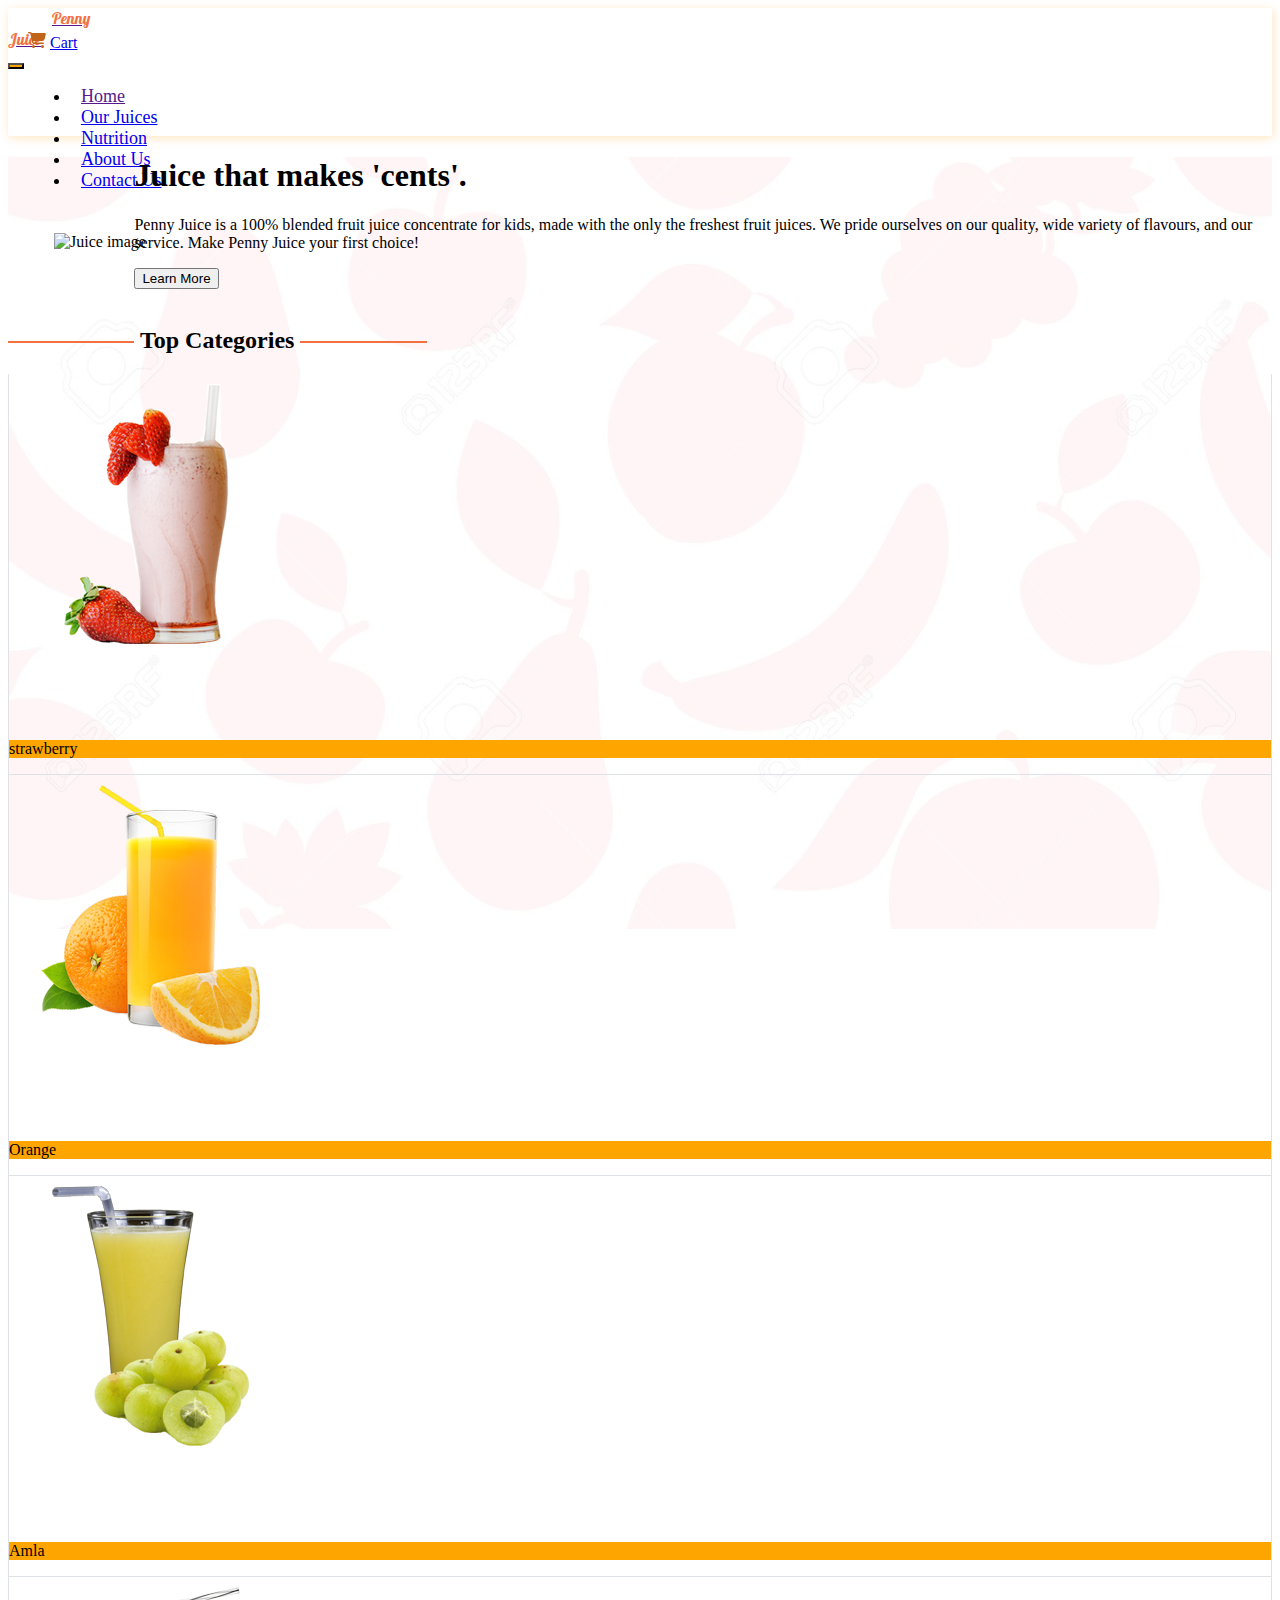
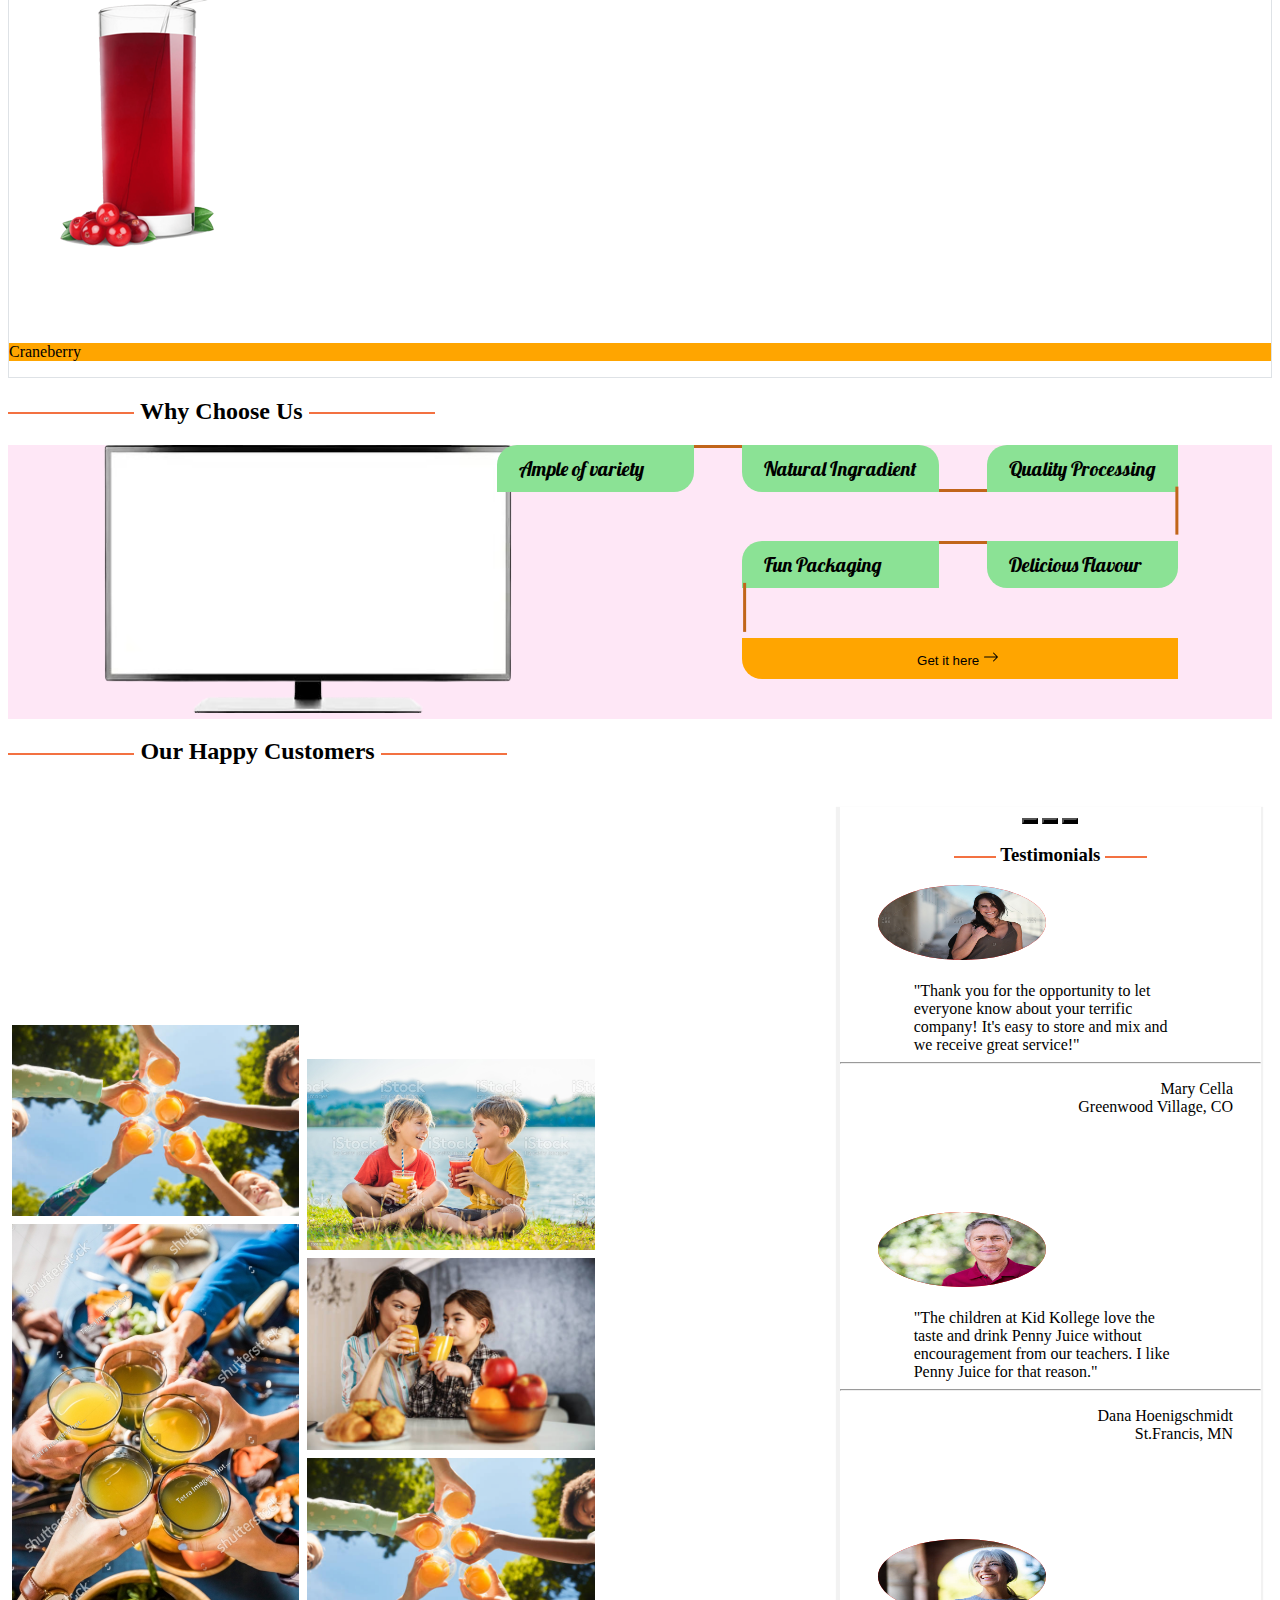
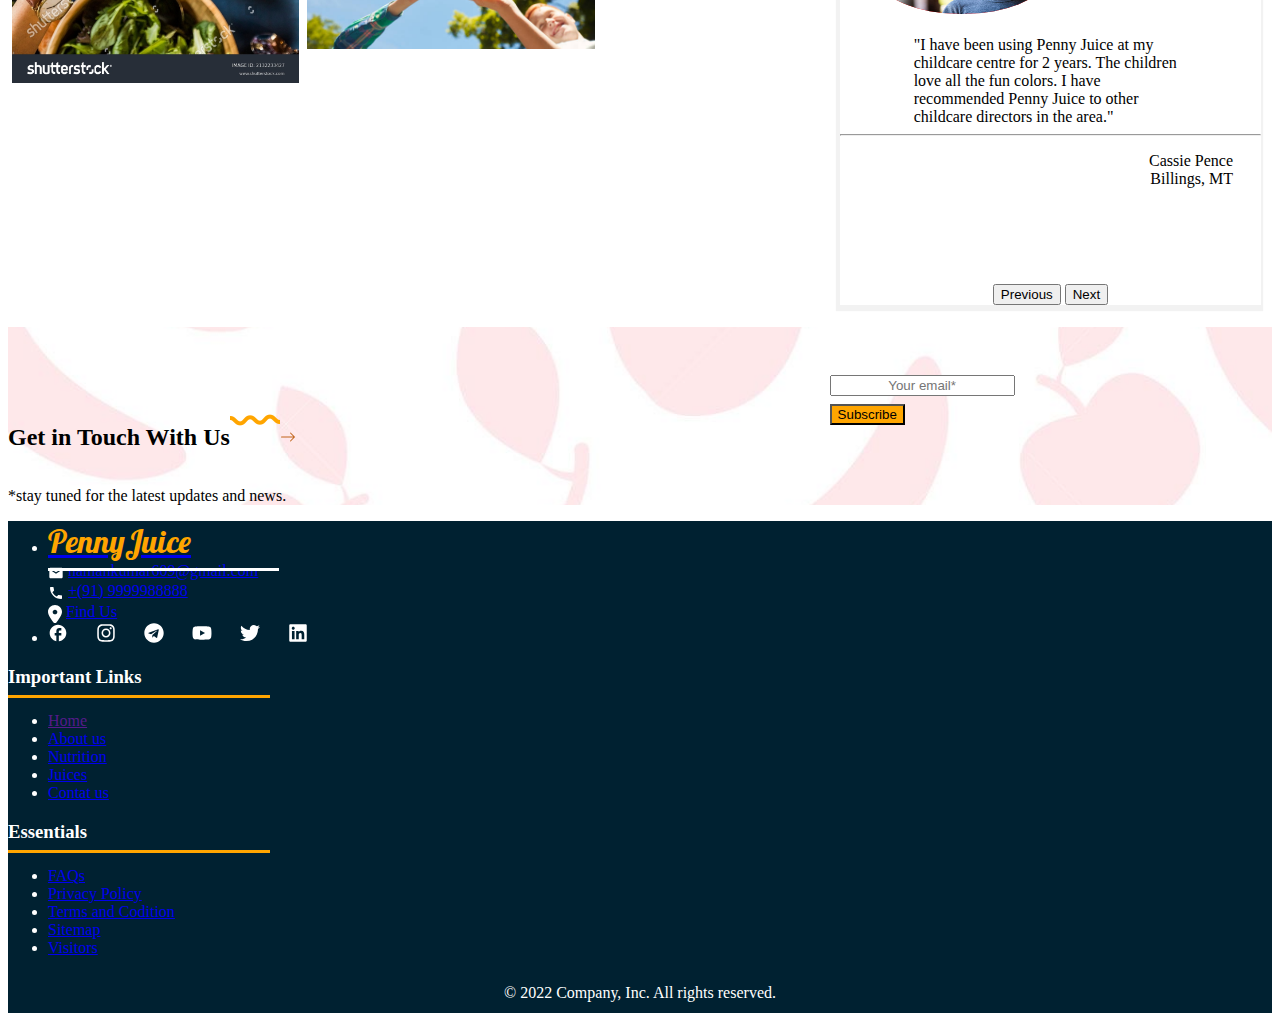
==== commit 1c822349: "index.html" ====
--- a/index.html
+++ b/index.html
@@ -26,8 +26,8 @@
                     <button class="navbar-toggler ms-auto collapsed my-3" type="button" data-bs-toggle="collapse"
                         data-bs-target="#navbarNav" aria-controls="navbarNav" aria-expanded="false"
                         aria-label="Toggle navigation"><span class="navbar-toggler-icon"></span></button>
-                    <a class="ms-2 order-md-3 nav-link" href="./miscellaneous.html" rel="noopener"><svg xmlns="http://www.w3.org/2000/svg"
-                            height="1em"
+                    <a class="ms-2 order-md-3 nav-link" href="./miscellaneous.html" rel="noopener"><svg
+                            xmlns="http://www.w3.org/2000/svg" height="1em"
                             viewBox="0 0 576 512"><!--! Font Awesome Free 6.4.2 by @fontawesome - https://fontawesome.com License - https://fontawesome.com/license (Commercial License) Copyright 2023 Fonticons, Inc. -->
                             <path
                                 d="M0 24C0 10.7 10.7 0 24 0H69.5c22 0 41.5 12.8 50.6 32h411c26.3 0 45.5 25 38.6 50.4l-41 152.3c-8.5 31.4-37 53.3-69.5 53.3H170.7l5.4 28.5c2.2 11.3 12.1 19.5 23.6 19.5H488c13.3 0 24 10.7 24 24s-10.7 24-24 24H199.7c-34.6 0-64.3-24.6-70.7-58.5L77.4 54.5c-.7-3.8-4-6.5-7.9-6.5H24C10.7 48 0 37.3 0 24zM128 464a48 48 0 1 1 96 0 48 48 0 1 1 -96 0zm336-48a48 48 0 1 1 0 96 48 48 0 1 1 0-96z">
@@ -38,9 +38,9 @@
                             <li class="nav-item"><a class="nav-link" href="" role="button" data-bs-toggle="dropdown"
                                     aria-expanded="false">Home</a>
                             </li>
+                            <li class="nav-item"><a class="nav-link" href="./Our-juice.html">Our Juices</a></li>
+                            <li class="nav-item"><a class="nav-link" href="./Nutrition.html">Nutrition</a></li>
                             <li class="nav-item"><a class="nav-link" href="./about-us.html">About Us</a></li>
-                            <li class="nav-item"><a class="nav-link" href="./Nutrition.html">Nutrition</a></li>
-                            <li class="nav-item"><a class="nav-link" href="./Our-juice.html">Our Juice</a></li>
                             <li class="nav-item"><a class="nav-link" href="./contact-us.html">Contact Us</a></li>
                         </ul>
                     </div>
@@ -57,14 +57,15 @@
                 <p class="lead">Penny Juice is a 100% blended fruit juice concentrate for kids, made with the only the
                     freshest fruit juices. We pride ourselves on our quality, wide variety of flavours, and our service.
                     Make Penny Juice your first choice!</p>
-                <span><a href="./Our-juice.html#juice-section"><button type="button" class="btn btn-primary btn-lg px-4 me-md-2">Learn
-                        More</button></a>
+                <span><a href="./Our-juice.html#juice-section"><button type="button"
+                            class="btn btn-primary btn-lg px-4 me-md-2">Learn
+                            More</button></a>
                 </span>
             </div>
             <div class="d-grid gap-2 d-md-flex justify-content-end dmargin">
 
                 <div class="img-box">
-                    <img src="img/p-juice-img1-removebg-preview.png" alt="Juice image" width="86%">
+                    <img src="img/pj.img-home.png" alt="Juice image" width="86%">
                 </div>
             </div>
         </div>
@@ -91,7 +92,7 @@
                                     <p class="card-text text-center">strawberry</p>
                                 </div>
                                 <img src="img/p-j_strawberry-juice.png" alt="Strawberry">
-                                <a href="" class="card-body" id="jbtn">Get it <span>
+                                <a href="./Our-juice.html#juice-section" class="card-body" id="jbtn">Get it <span>
                                         <svg xmlns="http://www.w3.org/2000/svg" width="16" height="16" fill="#ffffff"
                                             class="bi bi-arrow-right" viewBox="0 0 16 16">
                                             <path fill-rule="evenodd"
@@ -113,7 +114,7 @@
                                     <p class="card-text text-center">Orange</p>
                                 </div>
                                 <img src="img/p-j_orange-juice.png" alt="Strawberry">
-                                <a href="" class="card-body" id="jbtn">Get it <span>
+                                <a href="./Our-juice.html#juice-section" class="card-body" id="jbtn">Get it <span>
                                         <svg xmlns="http://www.w3.org/2000/svg" width="16" height="16" fill="#ffffff"
                                             class="bi bi-arrow-right" viewBox="0 0 16 16">
                                             <path fill-rule="evenodd"
@@ -135,7 +136,7 @@
                                     <p class="card-text text-center">Amla</p>
                                 </div>
                                 <img src="img/p-j_amla-juice.png" alt="Strawberry">
-                                <a href="" class="card-body" id="jbtn">Get it <span>
+                                <a href="./Our-juice.html#juice-section" class="card-body" id="jbtn">Get it <span>
                                         <svg xmlns="http://www.w3.org/2000/svg" width="16" height="16" fill="#ffffff"
                                             class="bi bi-arrow-right" viewBox="0 0 16 16">
                                             <path fill-rule="evenodd"
@@ -157,7 +158,7 @@
                                     <p class="card-text text-center">Craneberry</p>
                                 </div>
                                 <img src="img/p-j_craneberry-juice.png" alt="Strawberry">
-                                <a href="" class="card-body" id="jbtn">Get it <span>
+                                <a href="./Our-juice.html#juice-section" class="card-body" id="jbtn">Get it <span>
                                         <svg xmlns="http://www.w3.org/2000/svg" width="16" height="16" fill="#ffffff"
                                             class="bi bi-arrow-right" viewBox="0 0 16 16">
                                             <path fill-rule="evenodd"
@@ -204,7 +205,7 @@
                             Delicious Flavour
                         </div>
                         <div id="des-bx-6" class="vs-txt-item">
-                            <a href=""><button>Get it here <span>
+                            <a href="./Our-juice.html#juice-section"><button>Get it here <span>
                                         <svg xmlns="http://www.w3.org/2000/svg" width="16" height="16" fill="#ffffff"
                                             class="bi bi-arrow-right" viewBox="0 0 16 16">
                                             <path fill-rule="evenodd"
@@ -338,13 +339,20 @@
                     <!--h2 class="h1 text-center">Get In Touch With Us</h2-->
                     <h2 class=" text-center my-5 subscribe-hm">
                         <div class="h2-line"></div>
-                        <span>Get in Touch With Us</span>
+                        <span class="subscribe-heading search-heading">Get in Touch With Us<img class="curve-wave"
+                                src="[data-uri]"></span><svg
+                            xmlns="http://www.w3.org/2000/svg" width="16" height="16" fill="#ffffff"
+                            class="bi bi-arrow-right" viewBox="0 0 16 16">
+                            <path fill-rule="evenodd"
+                                d="M1 8a.5.5 0 0 1 .5-.5h11.793l-3.147-3.146a.5.5 0 0 1 .708-.708l4 4a.5.5 0 0 1 0 .708l-4 4a.5.5 0 0 1-.708-.708L13.293 8.5H1.5A.5.5 0 0 1 1 8z">
+                            </path>
+                        </svg>
                         <div class="h2-line"></div>
                     </h2>
                     <form class="subscription-form position-relative validate" name="mc-embedded-subscribe-form">
                         <div class="d-flex flex-column">
                             <div class="position-relative w-100 mb-3 mb-sm-0 me-sm-3">
-                                <input class="form-control form-control-lg" type="email" name="EMAIL"
+                                <input class="form-control form-control-lg" type="email" name="EMAIL" id="subscriber-email"
                                     placeholder="Your email*" required="">
                             </div>
                             <button class="btn btn-primary shadow-primary btn-lg" type="submit"
@@ -509,8 +517,7 @@
 
 
 <script src="https://cdn.jsdelivr.net/npm/bootstrap@5.3.1/dist/js/bootstrap.bundle.min.js"
-    integrity="sha384-HwwvtgBNo3bZJJLYd8oVXjrBZt8cqVSpeBNS5n7C8IVInixGAoxmnlMuBnhbgrkm"
-    crossorigin="anonymous">
-</script>
+    integrity="sha384-HwwvtgBNo3bZJJLYd8oVXjrBZt8cqVSpeBNS5n7C8IVInixGAoxmnlMuBnhbgrkm" crossorigin="anonymous">
+    </script>
 
 </html>
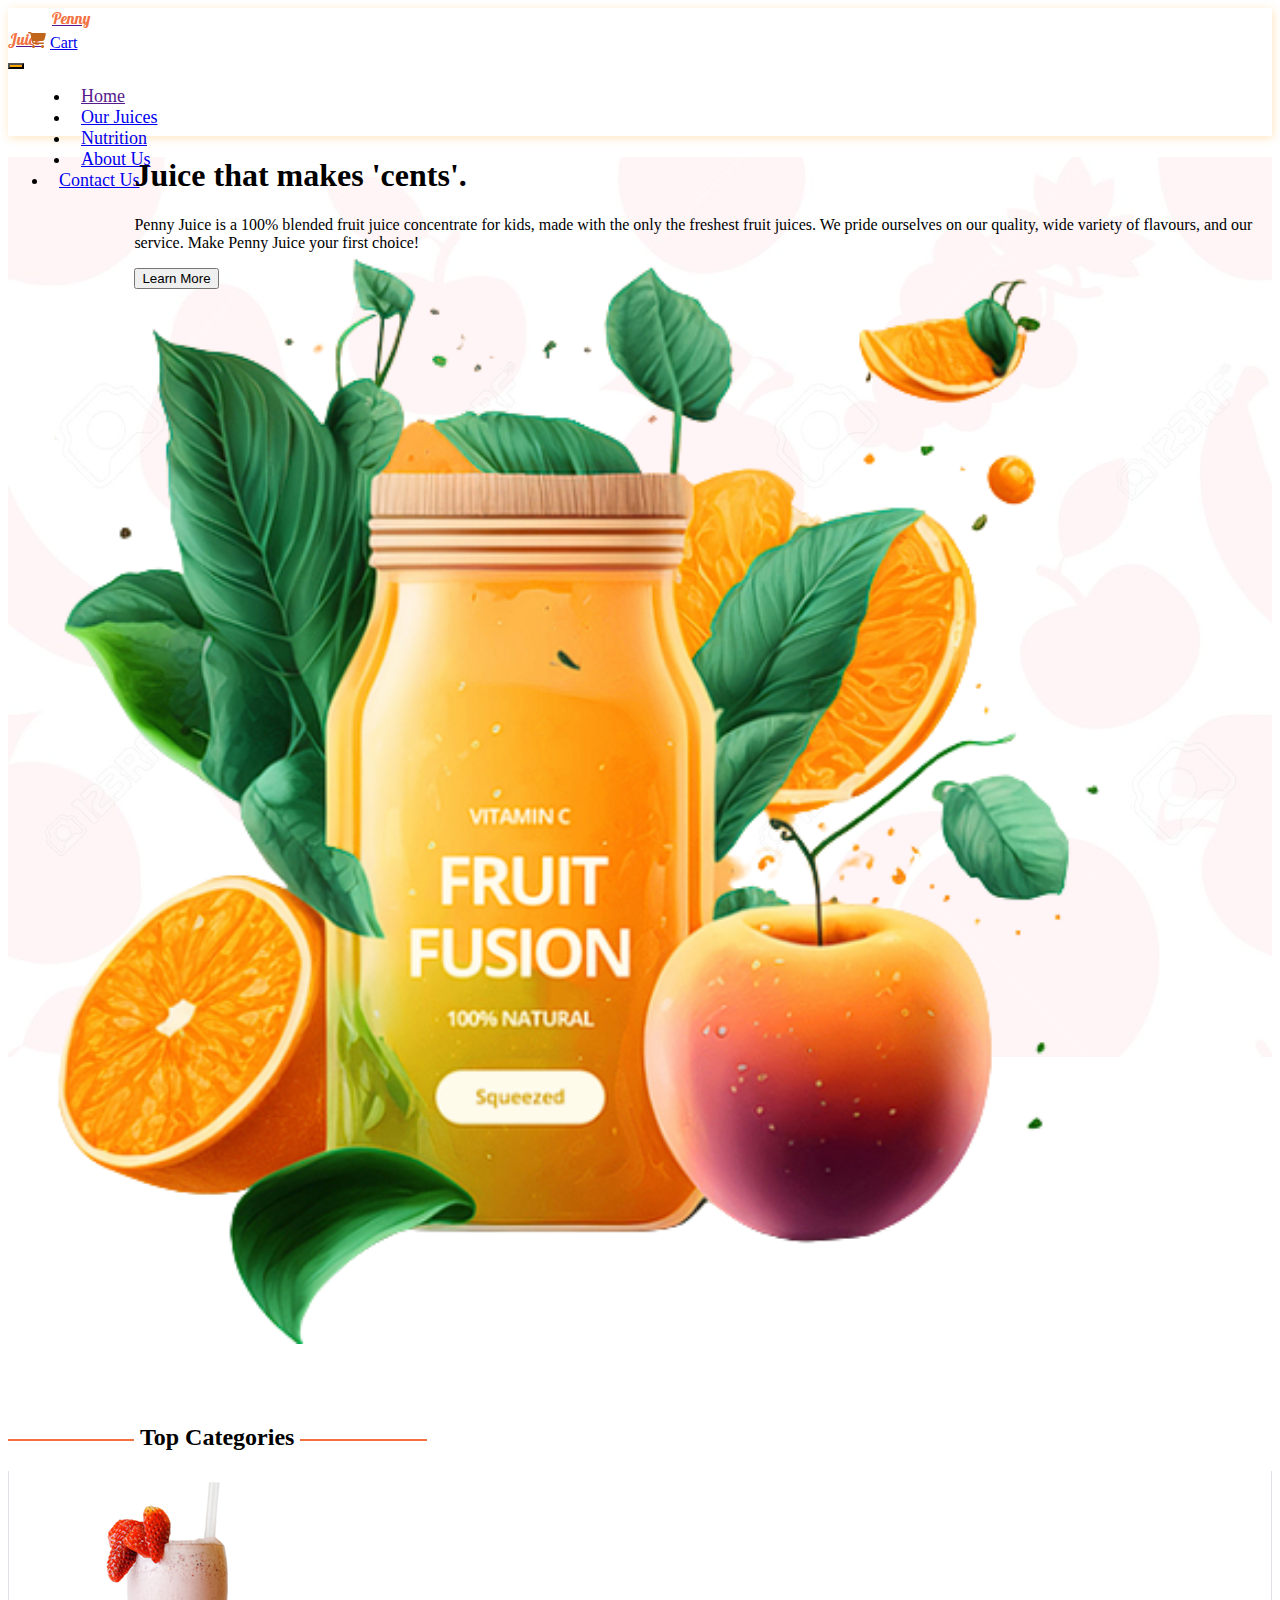
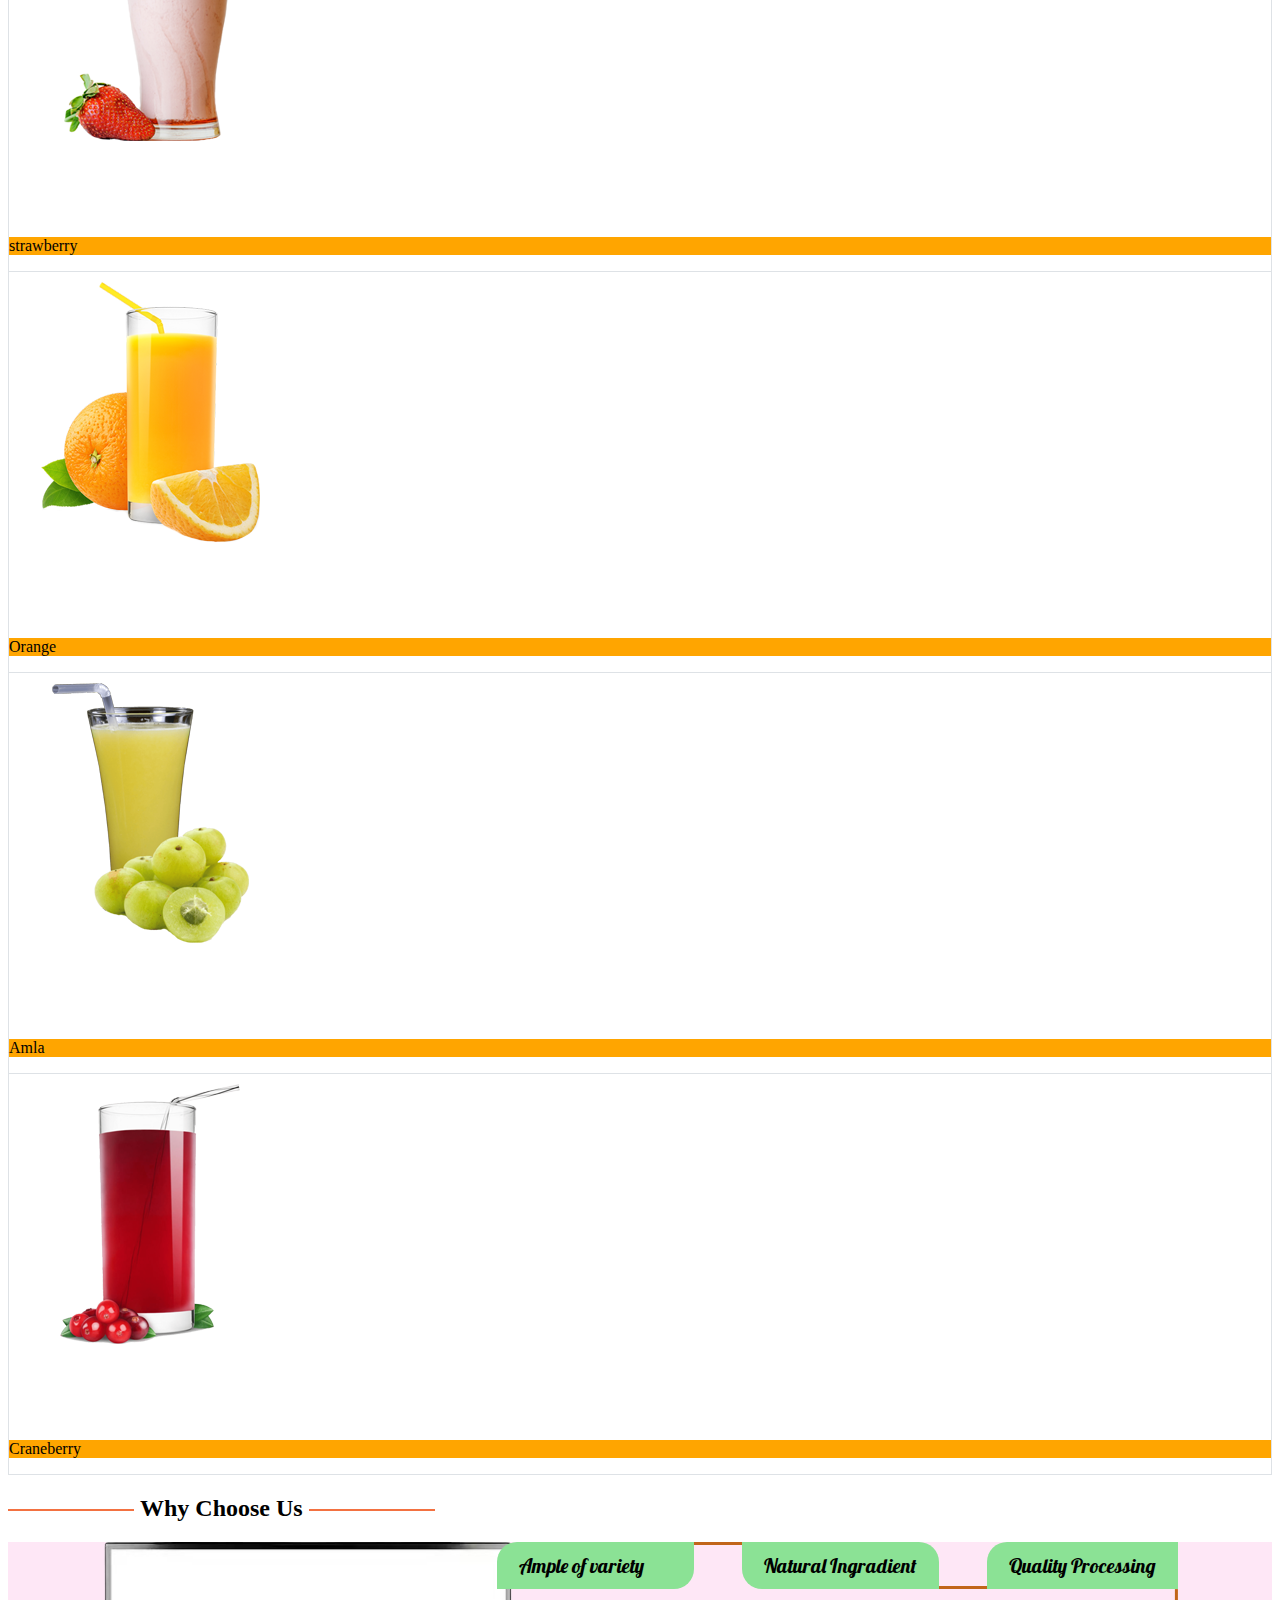
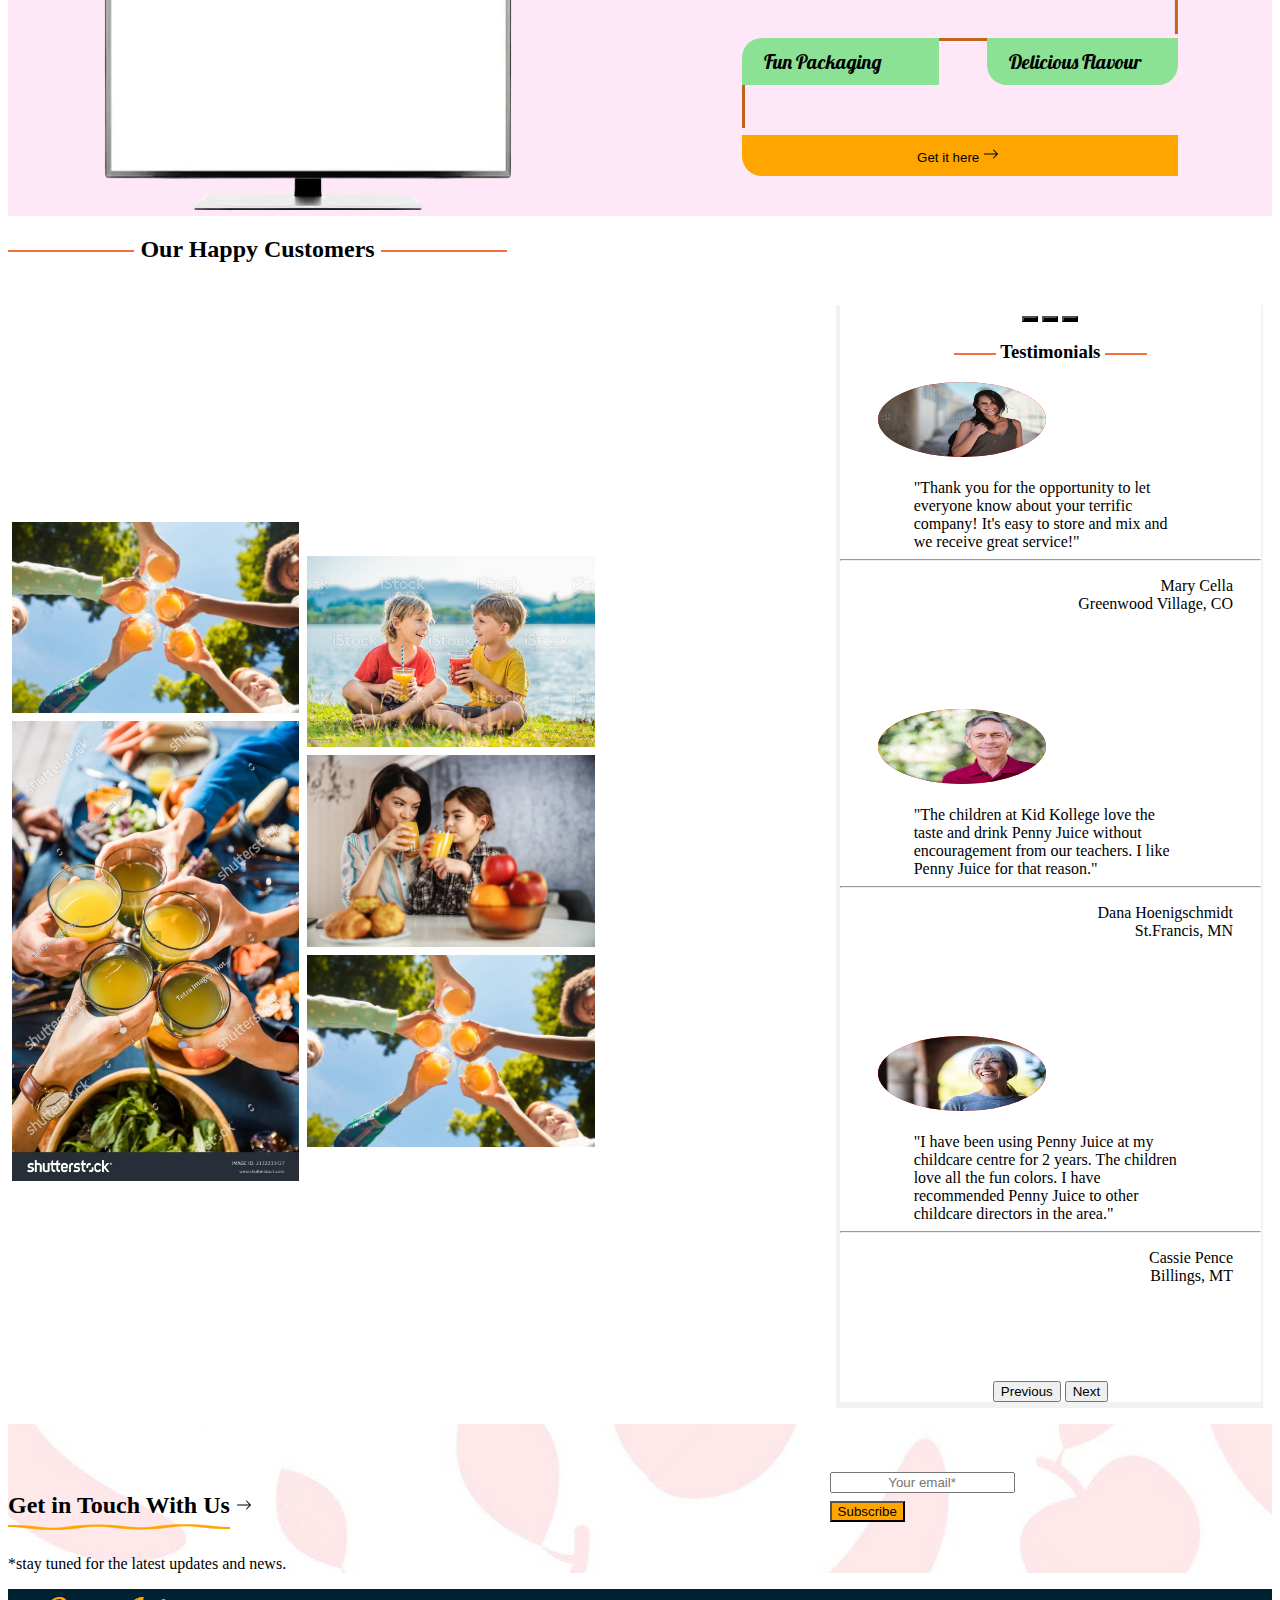
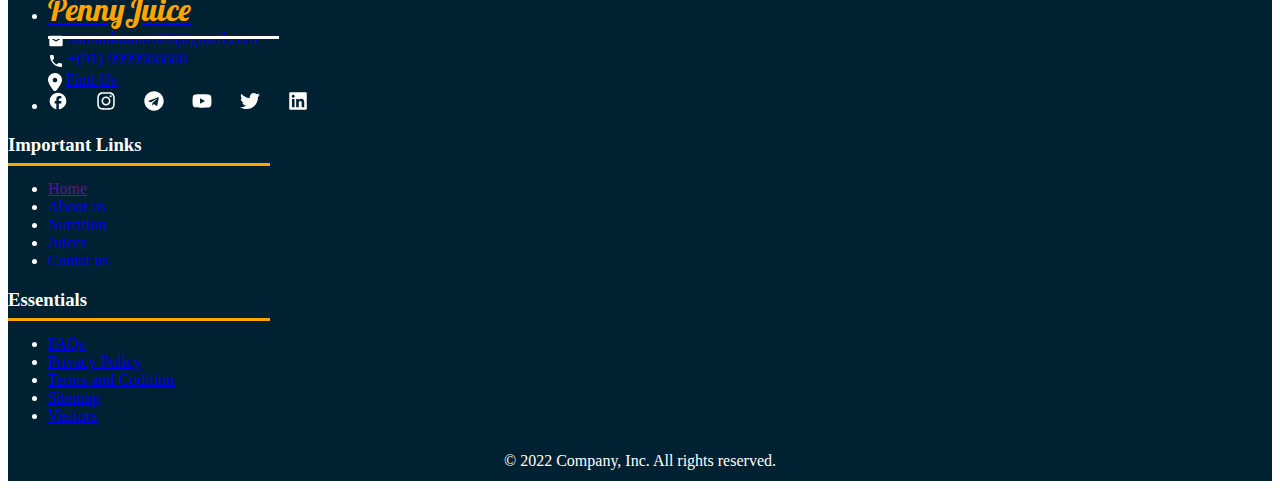
==== commit c8dbd680: "index.html" ====
--- a/index.html
+++ b/index.html
@@ -4,7 +4,7 @@
 <head>
     <meta charset="UTF-8">
     <meta name="viewport" content="width=device-width, initial-scale=1.0">
-    <title>PennyJuice - Juice yoy love.</title>
+    <title>PennyJuice - Juice you love.</title>
     <link href="https://cdn.jsdelivr.net/npm/bootstrap@5.3.1/dist/css/bootstrap.min.css" rel="stylesheet"
         integrity="sha384-4bw+/aepP/YC94hEpVNVgiZdgIC5+VKNBQNGCHeKRQN+PtmoHDEXuppvnDJzQIu9" crossorigin="anonymous">
     <link
--- a/css/style.css
+++ b/css/style.css
@@ -81,7 +81,8 @@
         content: "";
         position: absolute;
         width: 100%;
-        height: calc(100vh - 128px);
+        /*height: calc(100vh - 128px);*/
+        min-height: 100vh;
         background: url(../img/pn-juice-home-bg.jpg);
         background-repeat: no-repeat;
         background-position: center;
@@ -95,7 +96,7 @@
     }
 
     h1.display-5.mb-5.fw-bold.text-body-emphasis.lh-1.mb-3.cstm-h1 {
-        width: calc(100% + 3rem);
+        width: calc(100% + 2rem);
     }
 
     .img-box {
@@ -303,7 +304,7 @@
         position: relative;
     }
 
-    #des-bx-1::before {
+    /*#des-bx-1::before {
         content: "";
         width: 25%;
         height: 3px;
@@ -311,9 +312,20 @@
         background-color: #c1651a;
         left: 100%;
         top: 0;
-    }
-
-    #des-bx-2::before {
+    }*/
+
+    #des-bx-1::before {
+        content: "";
+        /* width: 25%; */
+        width: 3rem;
+        height: 3px;
+        position: absolute;
+        background-color: #c1651a;
+        left: 100%;
+        top: 0;
+    }
+
+    /*#des-bx-2::before {
         content: "";
         width: 25%;
         height: 3px;
@@ -321,9 +333,21 @@
         background-color: #c1651a;
         left: 100%;
         bottom: 0;
-    }
-
-    #des-bx-3::before {
+    }*/
+
+    #des-bx-2::before {
+        content: "";
+        /* width: 25%; */
+        width: 3rem;
+        height: 3px;
+        position: absolute;
+        background-color: #c1651a;
+        left: 100%;
+        bottom: 0;
+        right: calc(0 - 2.5rem);
+    }
+
+    /*#des-bx-3::before {
         content: "";
         width: 25%;
         height: 3px;
@@ -332,9 +356,20 @@
         left: 87%;
         top: calc(100% + 1.12rem);
         transform: rotate(90deg);
-    }
-
-    #des-bx-5::before {
+    }*/
+
+    #des-bx-3::before {
+        content: "";
+        width: 2.8rem;
+        height: 3px;
+        position: absolute;
+        background-color: #c1651a;
+        right: -21px;
+        bottom: -24px;
+        transform: rotate(90deg);
+    }
+
+    /*#des-bx-5::before {
         content: "";
         width: 25%;
         height: 3px;
@@ -342,9 +377,19 @@
         background-color: #c1651a;
         right: 100%;
         top: 0;
-    }
-
-    #des-bx-4::before {
+    }*/
+
+    #des-bx-5::before {
+        content: "";
+        width: 3rem;
+        height: 3px;
+        position: absolute;
+        background-color: #c1651a;
+        right: 100%;
+        top: 0;
+    }
+
+    /*#des-bx-4::before {
         content: "";
         width: 25%;
         height: 3px;
@@ -352,6 +397,17 @@
         background-color: #c1651a;
         right: 86%;
         top: calc(100% + 1.12rem);
+        transform: rotate(90deg);
+    }*/
+
+    #des-bx-4::before {
+        content: "";
+        width: 2.69rem;
+        height: 3px;
+        position: absolute;
+        background-color: #c1651a;
+        left: -20px;
+        bottom: -23px;
         transform: rotate(90deg);
     }
 
@@ -484,13 +540,34 @@
         align-items: center;
     }
 
+    .subscribe-hm svg{
+        fill: black;
+        margin-left: 6px;
+    }
+
+    span.search-heading{
+        position: relative;
+    }
+
+    span.search-heading .curve-wave {
+        position: absolute;
+        top: 22px;
+        left: 0;
+        width: 100%;
+        height: 100%;
+    }
+
+    input#subscriber-email {
+        text-align: center;
+    }
+
     form.subscription-form.position-relative.validate {
         width: 35%;
     }
 
-    input.form-control.form-control-lg {
+    /*input.form-control.form-control-lg {
         text-align: center;
-    }
+    }*/
 
     button.btn.btn-primary.shadow-primary.btn-lg {
         margin-top: 8px;
@@ -617,7 +694,7 @@
 
 
 
-    @media screen and (max-width: 768px) {
+    @media screen and (max-width: 767px) {
 
         .top-left {
             display: flex;
@@ -669,6 +746,10 @@
         form.subscription-form.position-relative.validate {
             width: initial;
         }
+
+        .subscribe-hm svg{
+            display: none;
+        }
     }
 
 
@@ -714,6 +795,10 @@
             width: calc(100% + 3rem);
         }
 
+        .nav-item:last-child{
+            margin-left: 0px;
+        }
+
     }
 
 
@@ -870,11 +955,19 @@
             grid-column-end: inherit;
         }
 
-        #des-bx-2::before {
+        /*#des-bx-2::before {
             width: 21%;
             left: 89%;
             transform: rotate(90deg);
             bottom: -1.12em;
+        }*/
+
+        #des-bx-2::before {
+            transform: rotate(90deg);
+            width: 2.5rem;
+            bottom: -22px;
+            right: -18px;
+            left: initial;
         }
 
         #des-bx-3 {
@@ -884,6 +977,14 @@
         .vs-txt-item:nth-child(3) {
             border-bottom-right-radius: 20px;
         }
+
+        /*#des-bx-3::before {
+            left: inherit;
+            top: inherit;
+            transform: none;
+            right: 100%;
+            bottom: 0;
+        }*/
 
         #des-bx-3::before {
             left: inherit;
@@ -891,6 +992,7 @@
             transform: none;
             right: 100%;
             bottom: 0;
+            width: 3rem;
         }
 
         #des-bx-4 {
@@ -901,12 +1003,20 @@
             border-bottom-left-radius: 20px;
             border-top-left-radius: revert;
         }
+
+        /*#des-bx-4::before {
+            bottom: 0;
+            left: 100%;
+            transform: none;
+            top: revert;
+        }*/
 
         #des-bx-4::before {
             bottom: 0;
             left: 100%;
             transform: none;
             top: revert;
+            width: 3rem;
         }
 
         .vs-txt-item:nth-child(5) {
@@ -915,13 +1025,22 @@
             border-bottom-left-radius: unset;
         }
 
-        #des-bx-5::before {
+        /*#des-bx-5::before {
             width: 21%;
             transform: rotate(90deg);
             right: calc(0 - 22px);
             right: 89%;
             bottom: -1.12em;
             top: inherit;
+        }*/
+
+        #des-bx-5::before {
+            width: 21%;
+            transform: rotate(90deg);
+            bottom: -22px;
+            top: inherit;
+            width: 2.5rem;
+            left: -18px;
         }
 
         #des-bx-6 {
@@ -933,6 +1052,8 @@
             width: 75%;
             margin: 0 auto;
         }
+
+
     }
 
 
@@ -1022,25 +1143,42 @@
             border-bottom-right-radius: initial;
         }
 
-        #des-bx-1::before {
+        /*#des-bx-1::before {
             transform: rotate(90deg);
             width: 2em;
             top: revert;
             bottom: calc(-21% - 11px);
             left: -18px;
+        }*/
+
+        #des-bx-1::before {
+            transform: rotate(90deg);
+            top: revert;
+            width: 2.5rem;
+            bottom: -21px;
+            left: -18px;
         }
 
         .vs-txt-item:nth-child(2) {
             border-top-right-radius: initial;
         }
 
-        #des-bx-2::before {
+        /*#des-bx-2::before {
             transform: rotate(90deg);
             left: inherit;
             bottom: inherit;
             width: 2em;
             bottom: calc(-66% + 11px);
             right: -18px;
+        }*/
+
+        #des-bx-2::before {
+            transform: rotate(90deg);
+            left: inherit;
+            bottom: inherit;
+            width: 2.5rem;
+            bottom: -21px;
+            right: -18px;
         }
 
         .vs-txt-item:nth-child(3) {
@@ -1048,12 +1186,20 @@
             border-bottom-right-radius: 20px;
         }
 
-        #des-bx-3::before {
+        /*#des-bx-3::before {
             transform: rotate(90deg);
             width: 2em;
             top: revert;
             bottom: calc(-21% - 11px);
             left: -18px;
+        }*/
+
+        #des-bx-3::before {
+            transform: rotate(90deg);
+            width: 2.5rem;
+            top: revert;
+            bottom: -21px;
+            left: -18px;
         }
 
         .vs-txt-item:nth-child(4) {
@@ -1062,25 +1208,42 @@
             order: 5;
         }
 
-        #des-bx-4::before {
+        /*#des-bx-4::before {
             transform: rotate(90deg);
             width: 2em;
             top: revert;
             bottom: calc(-21% - 11px);
             left: -18px;
+        }*/
+
+        #des-bx-4::before {
+            transform: rotate(90deg);
+            width: 2.5rem;
+            top: revert;
+            bottom: -21px;
+            left: -18px;
         }
 
         .vs-txt-item:nth-child(5) {
             border-bottom-right-radius: revert;
         }
 
-        #des-bx-5::before {
+        /*#des-bx-5::before {
             transform: rotate(90deg);
             left: inherit;
             top: inherit;
             width: 2em;
             bottom: calc(-66% + 11px);
             right: -18px;
+        }*/
+
+        #des-bx-5::before {
+            transform: rotate(90deg);
+            left: inherit;
+            top: inherit;
+            width: 2.5rem;
+            bottom: -21px;
+            right: -18px;
         }
 
         .vs-txt-item:nth-child(6) {
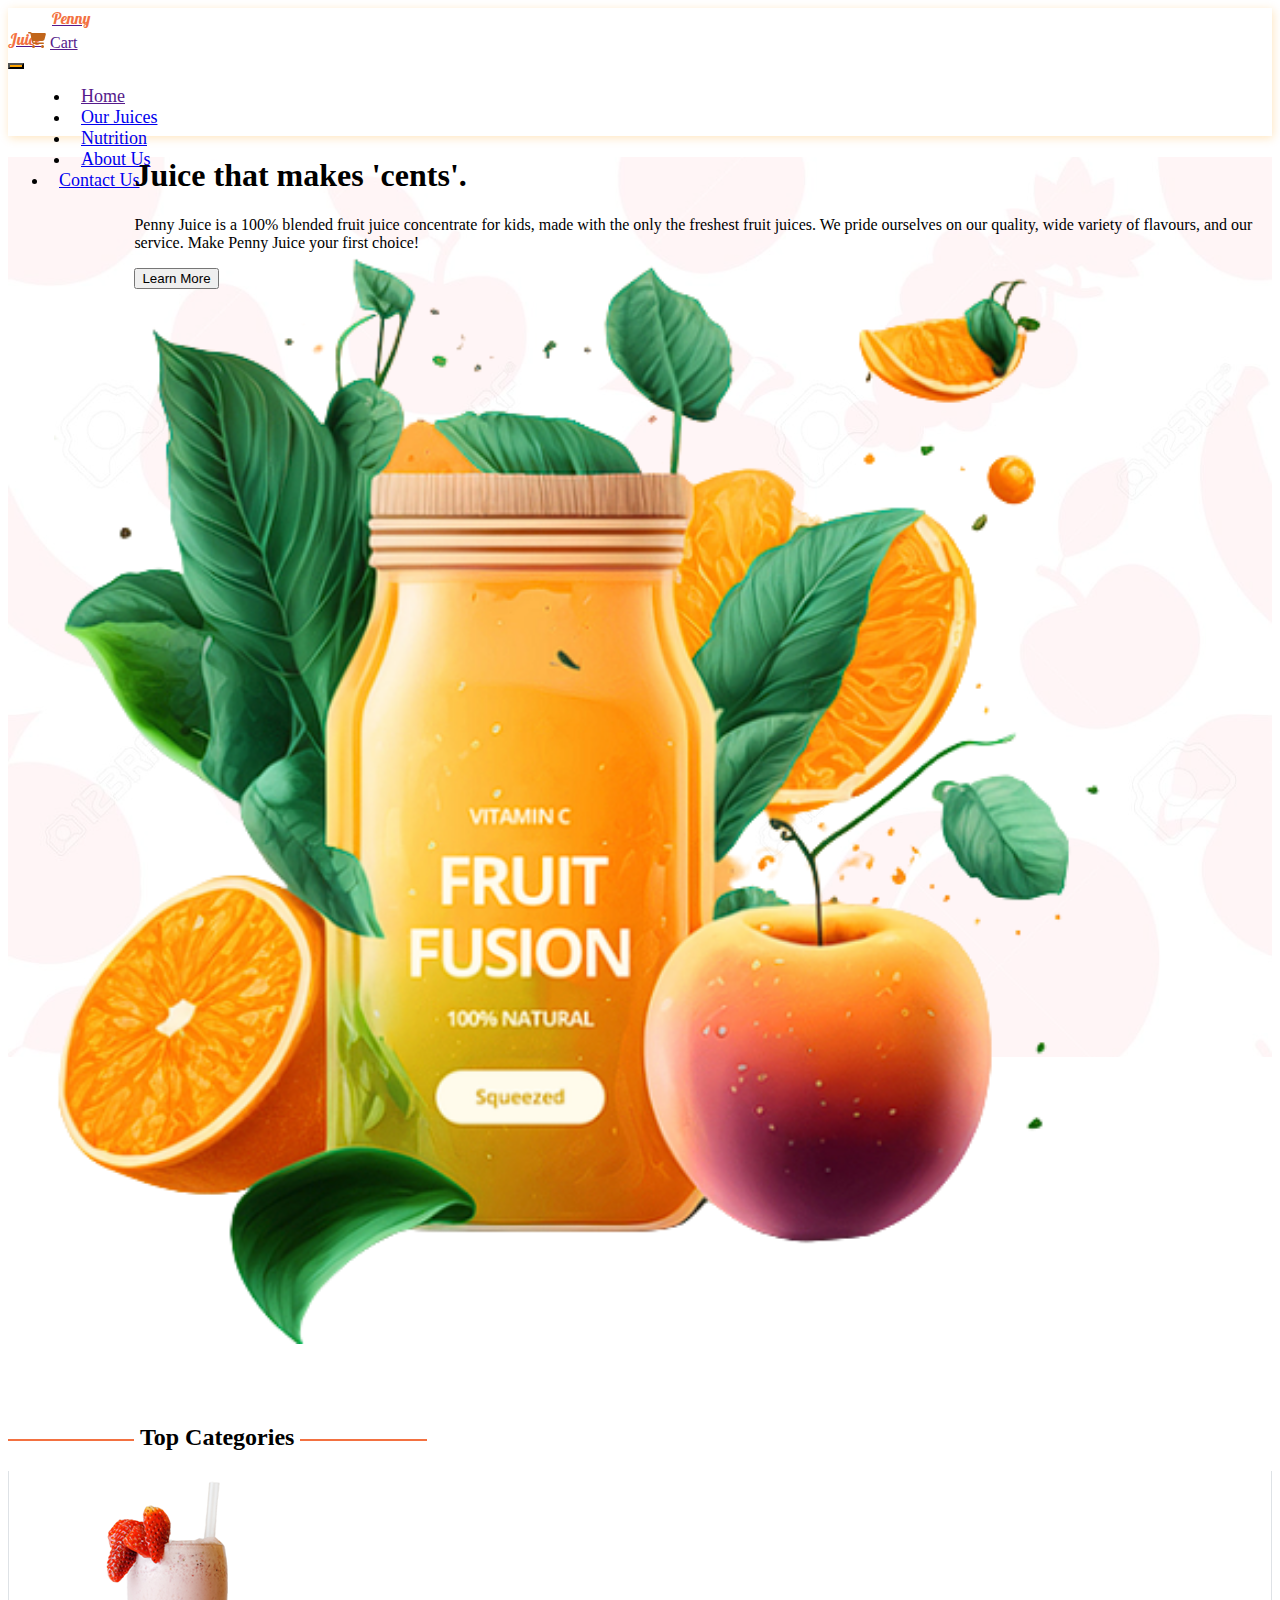
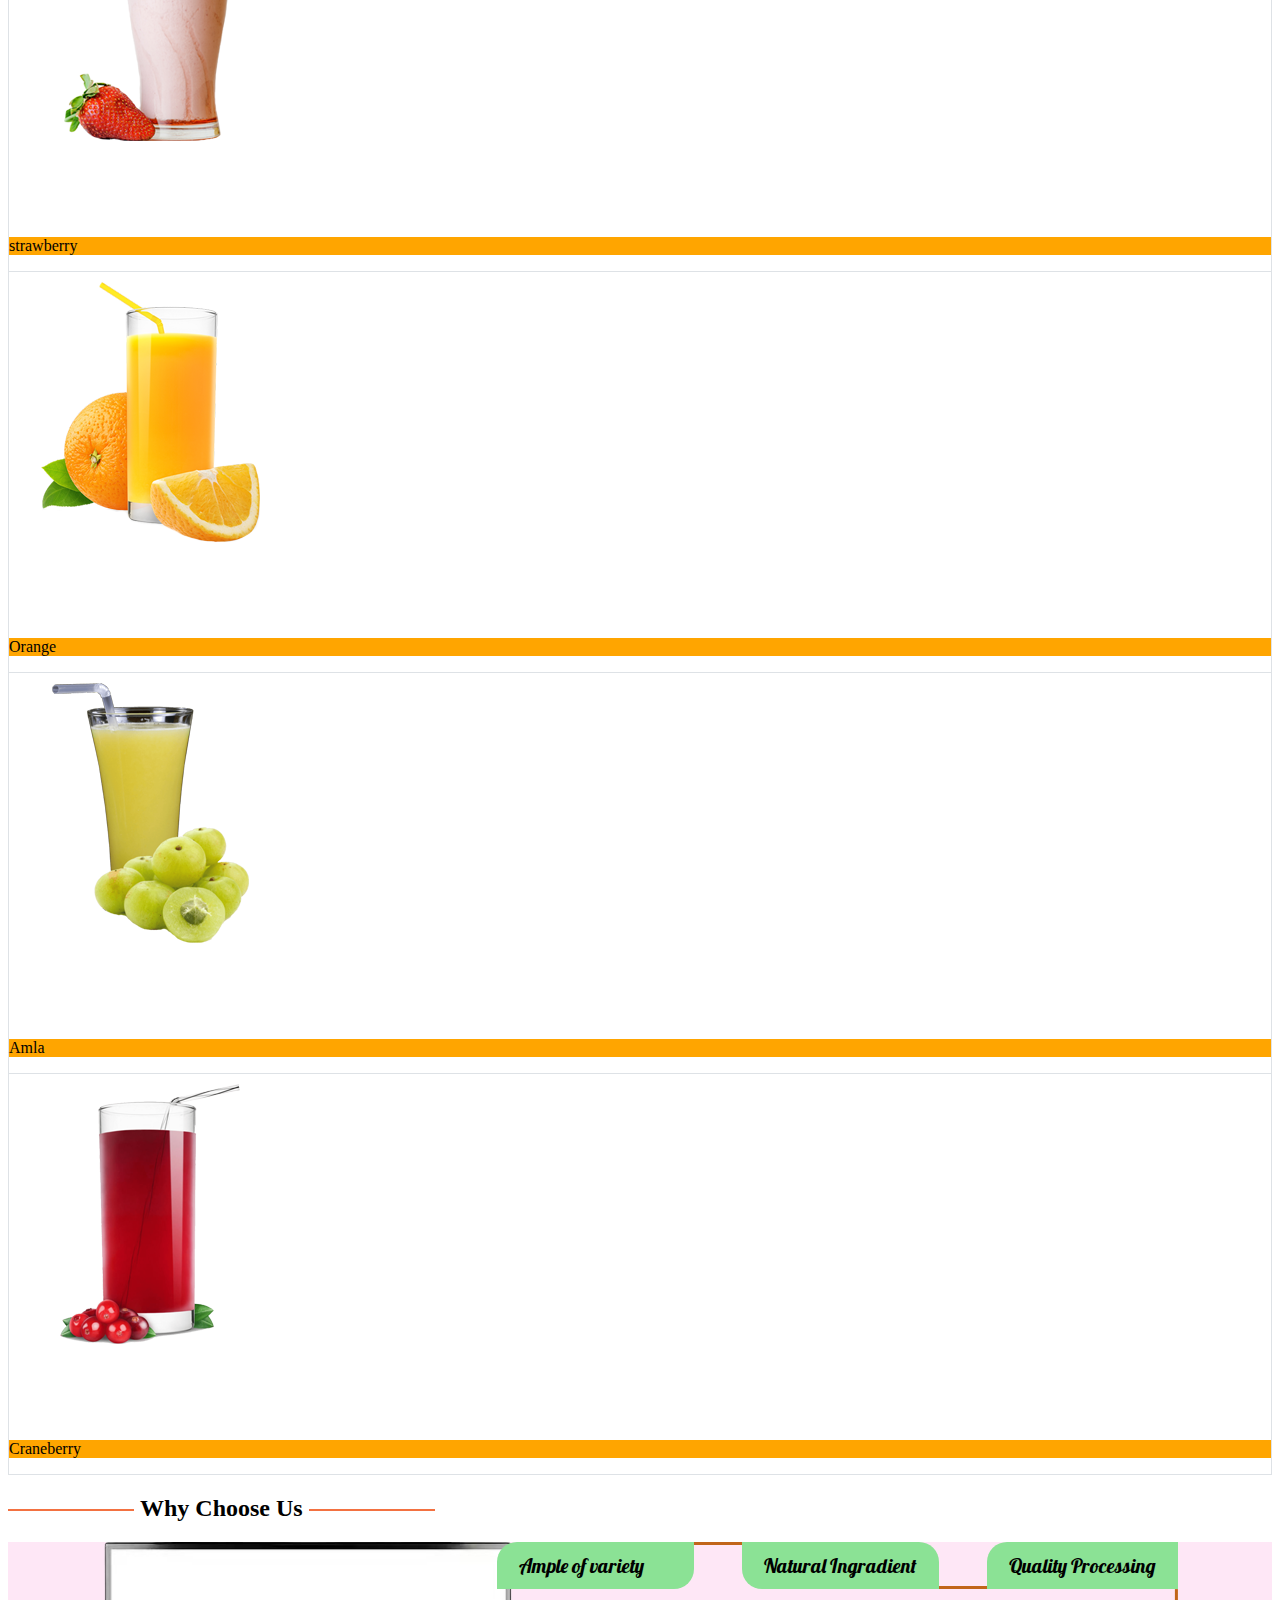
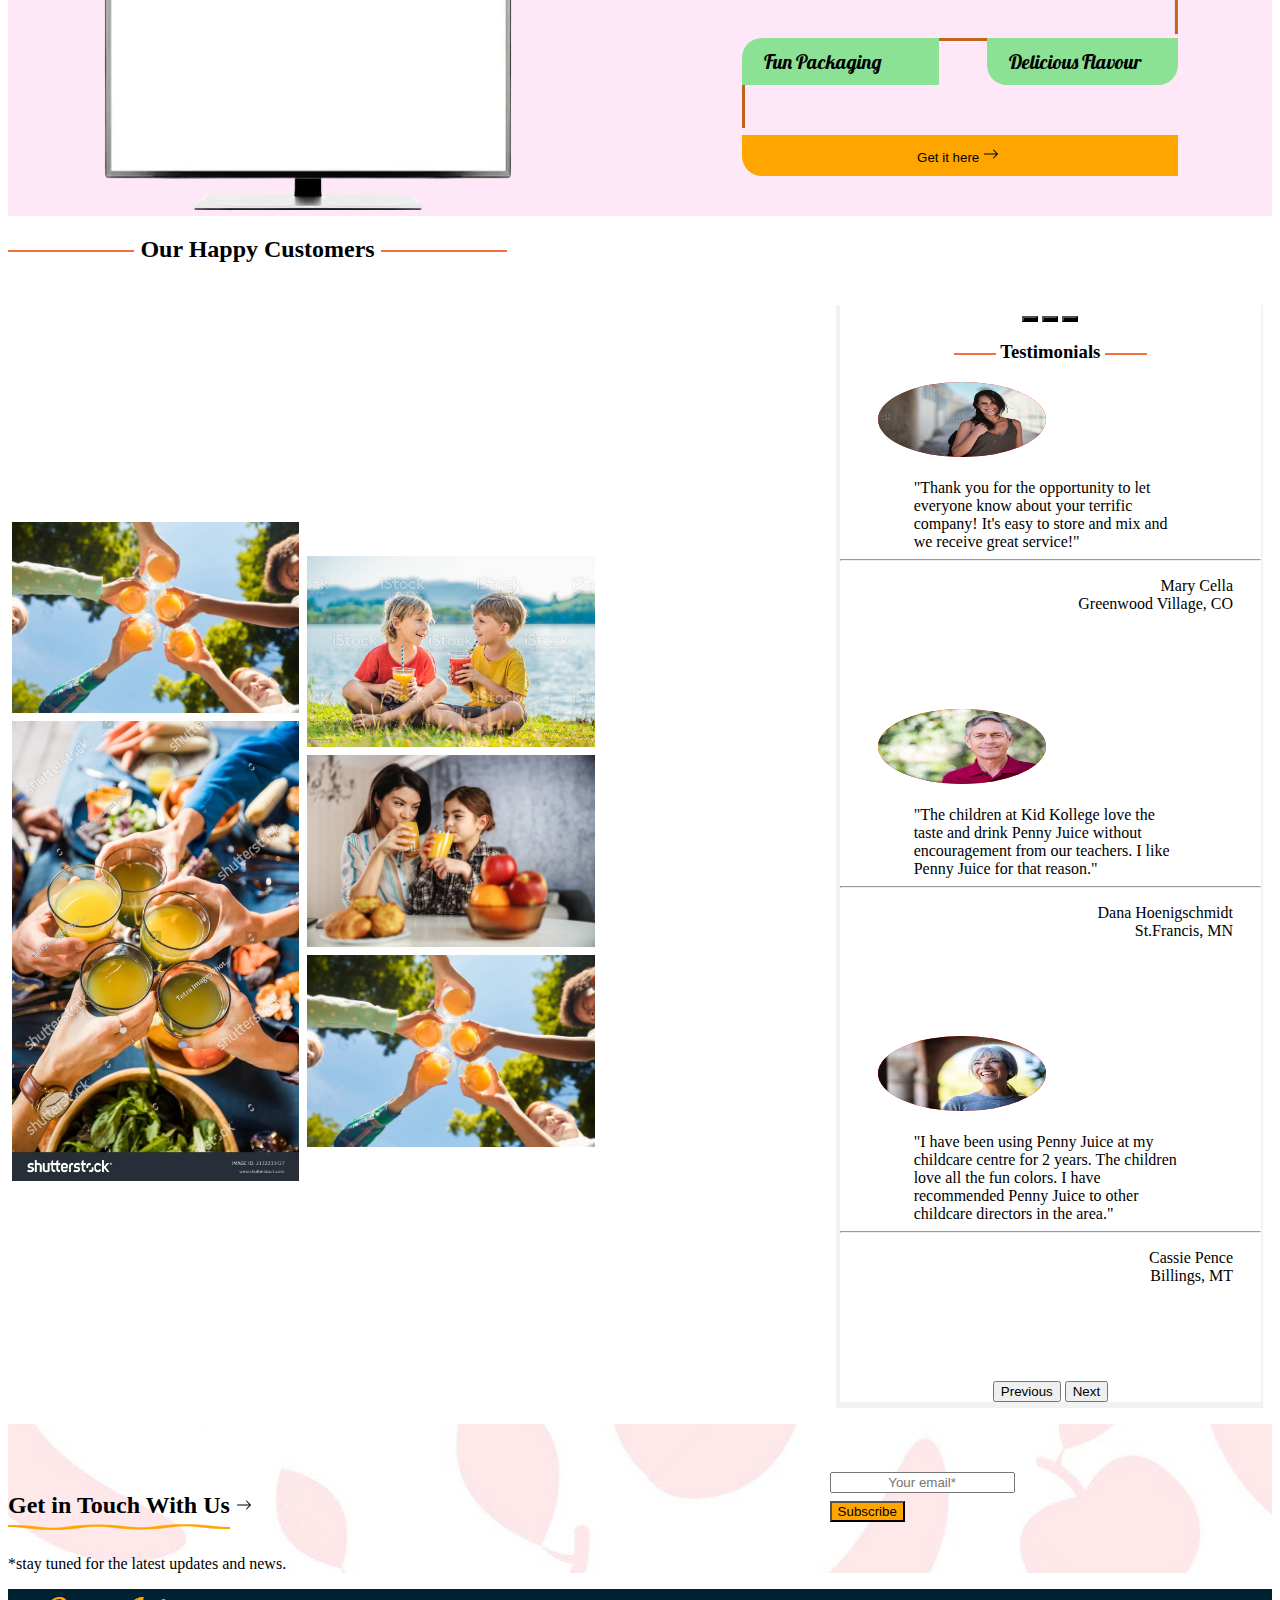
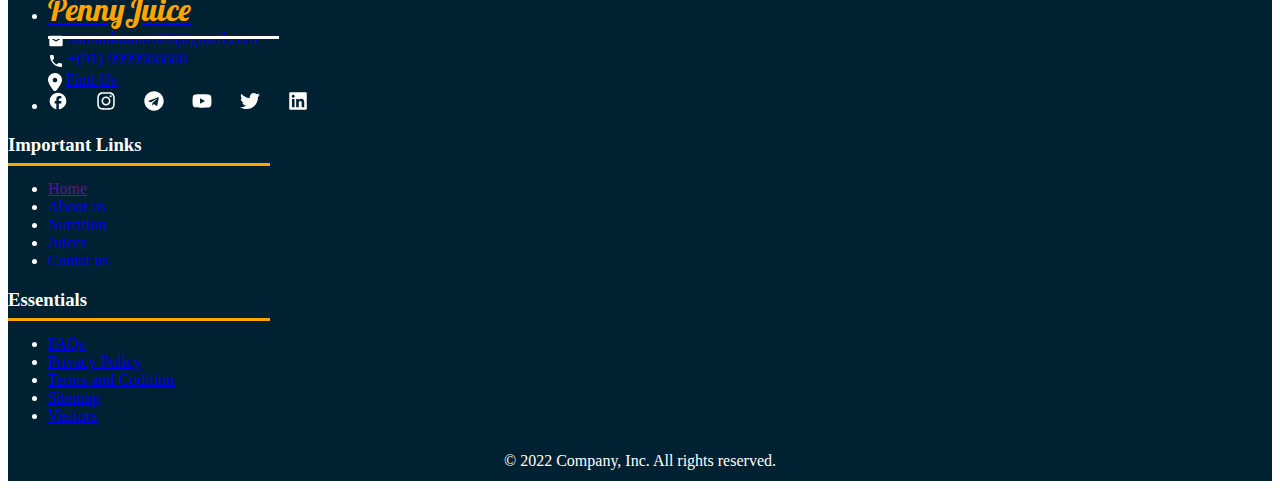
==== commit f5e73410: "index.html" ====
--- a/index.html
+++ b/index.html
@@ -26,7 +26,7 @@
                     <button class="navbar-toggler ms-auto collapsed my-3" type="button" data-bs-toggle="collapse"
                         data-bs-target="#navbarNav" aria-controls="navbarNav" aria-expanded="false"
                         aria-label="Toggle navigation"><span class="navbar-toggler-icon"></span></button>
-                    <a class="ms-2 order-md-3 nav-link" href="./miscellaneous.html" rel="noopener"><svg
+                    <a class="ms-2 order-md-3 nav-link" href="" rel="noopener"><svg
                             xmlns="http://www.w3.org/2000/svg" height="1em"
                             viewBox="0 0 576 512"><!--! Font Awesome Free 6.4.2 by @fontawesome - https://fontawesome.com License - https://fontawesome.com/license (Commercial License) Copyright 2023 Fonticons, Inc. -->
                             <path
@@ -471,7 +471,7 @@
                         </ul>
                     </div>
 
-                    <div class="col-12 col-md-4 mb-3 pb-3">
+                   <div class="col-12 col-md-4 mb-3 pb-3">
                         <h3>Important Links</h3>
                         <ul class="nav flex-column">
                             <li class="footer-item mb-2"><a href="" class="nav-link p-0 text-muted">Home</a></li>
--- a/css/style.css
+++ b/css/style.css
@@ -1069,6 +1069,10 @@
 
     /*It encompasses all the various sections*/
     @media screen and (max-width: 481px) {
+        .img-box{
+            width: 82%;
+            margin: 0 auto;
+        }
         .col-lg-6 {
             width: 100%;
             margin-inline-start: revert;
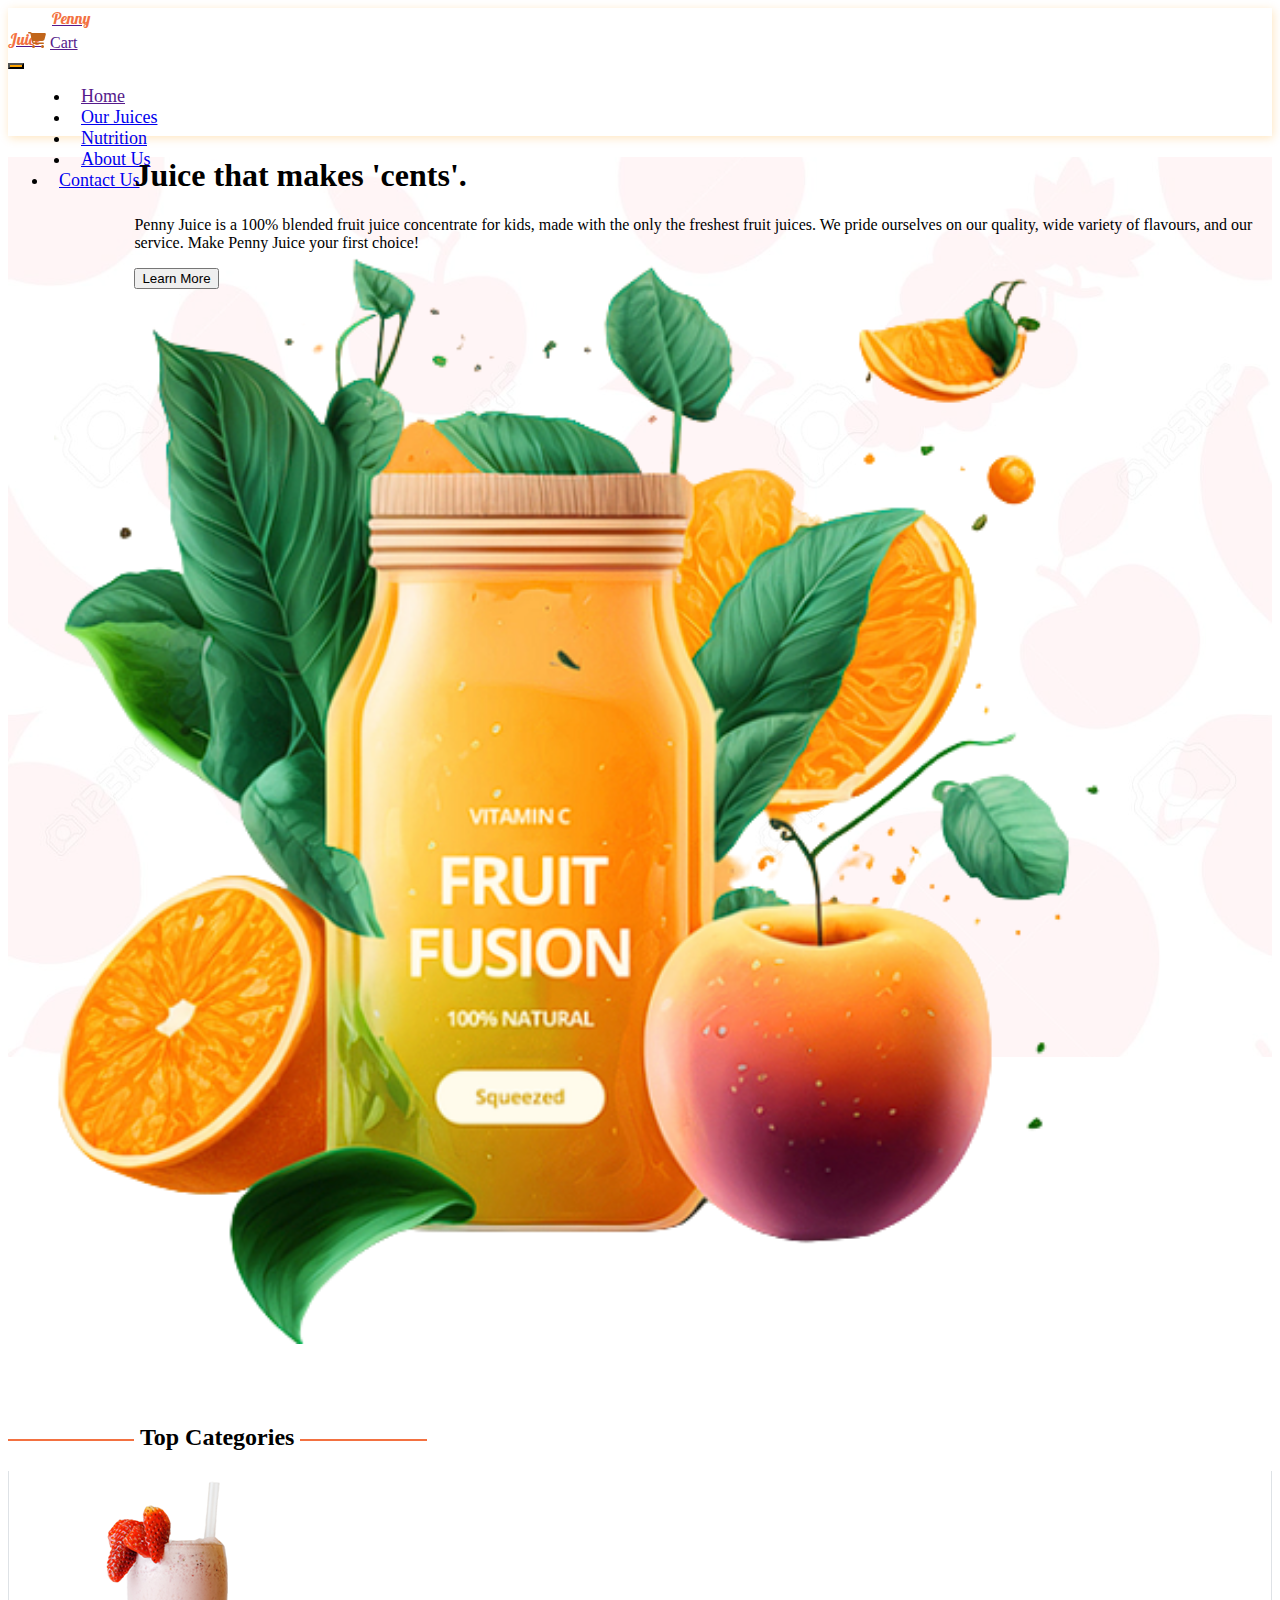
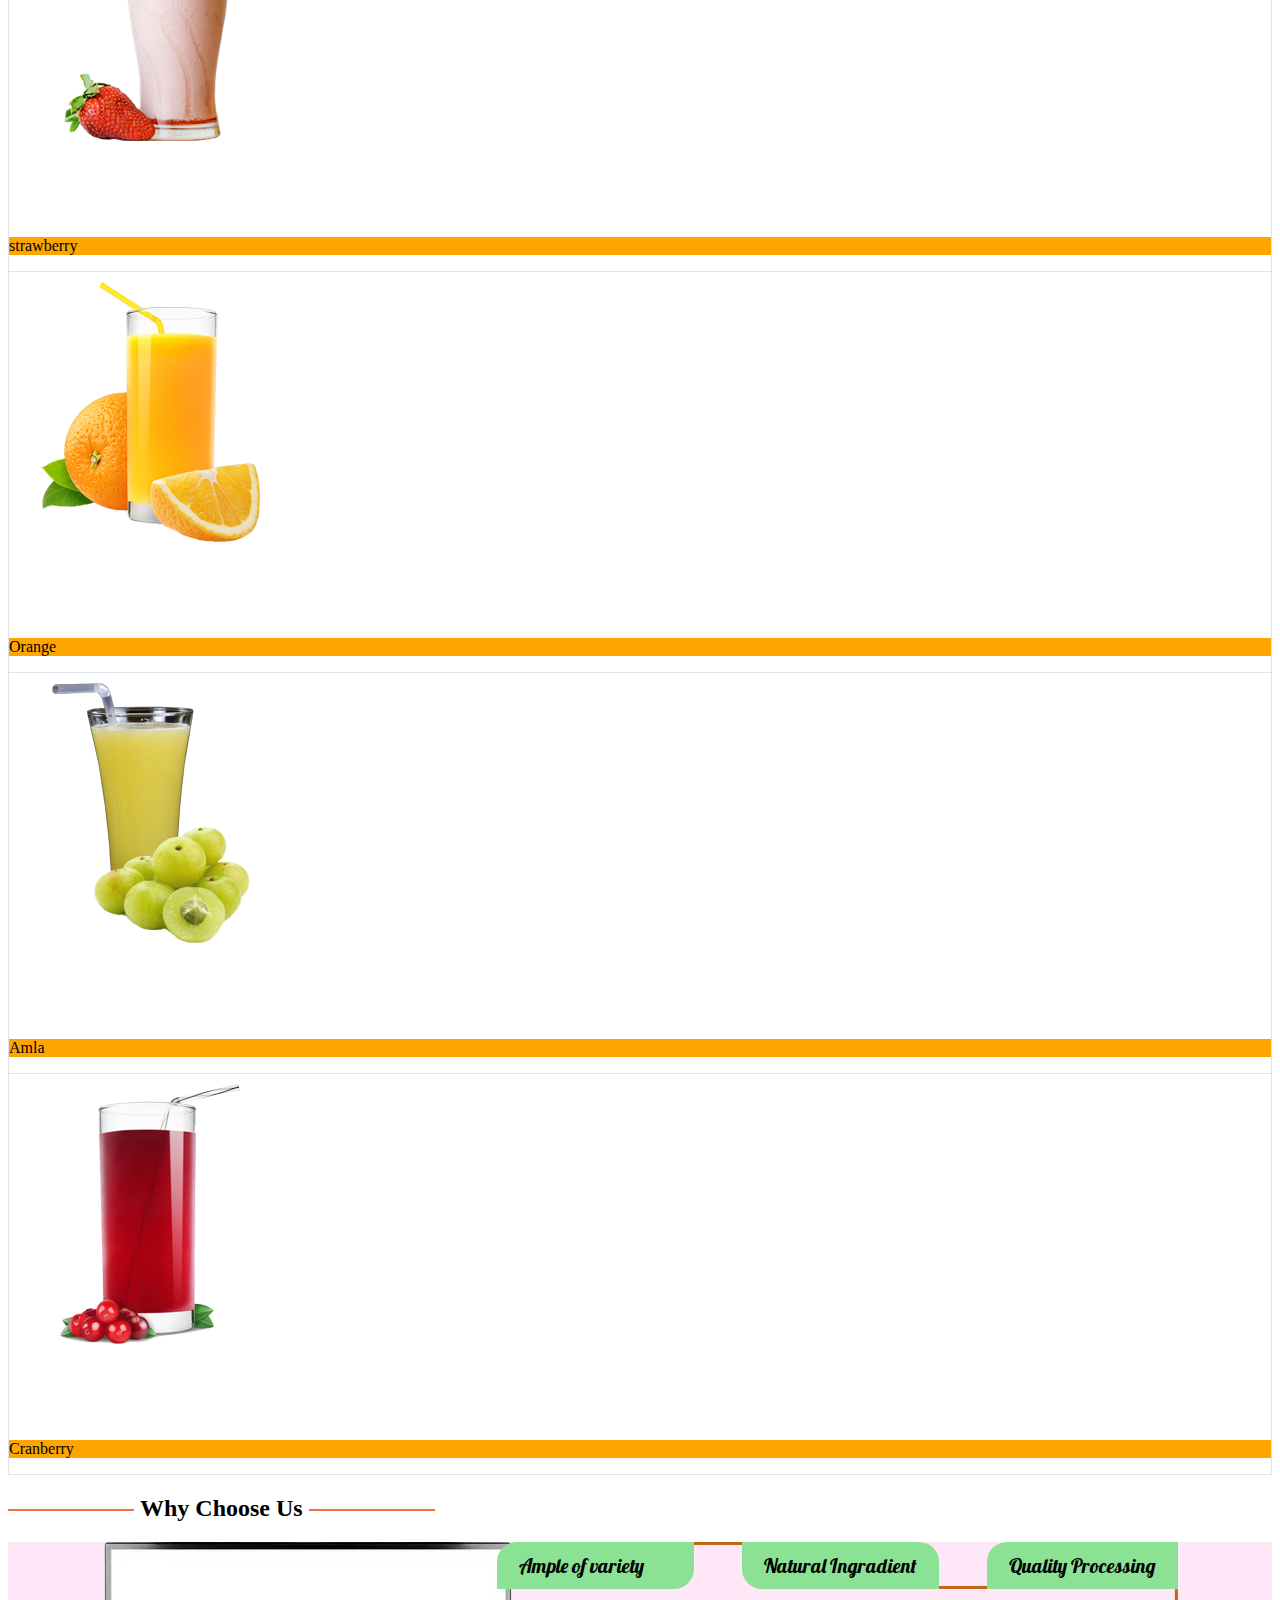
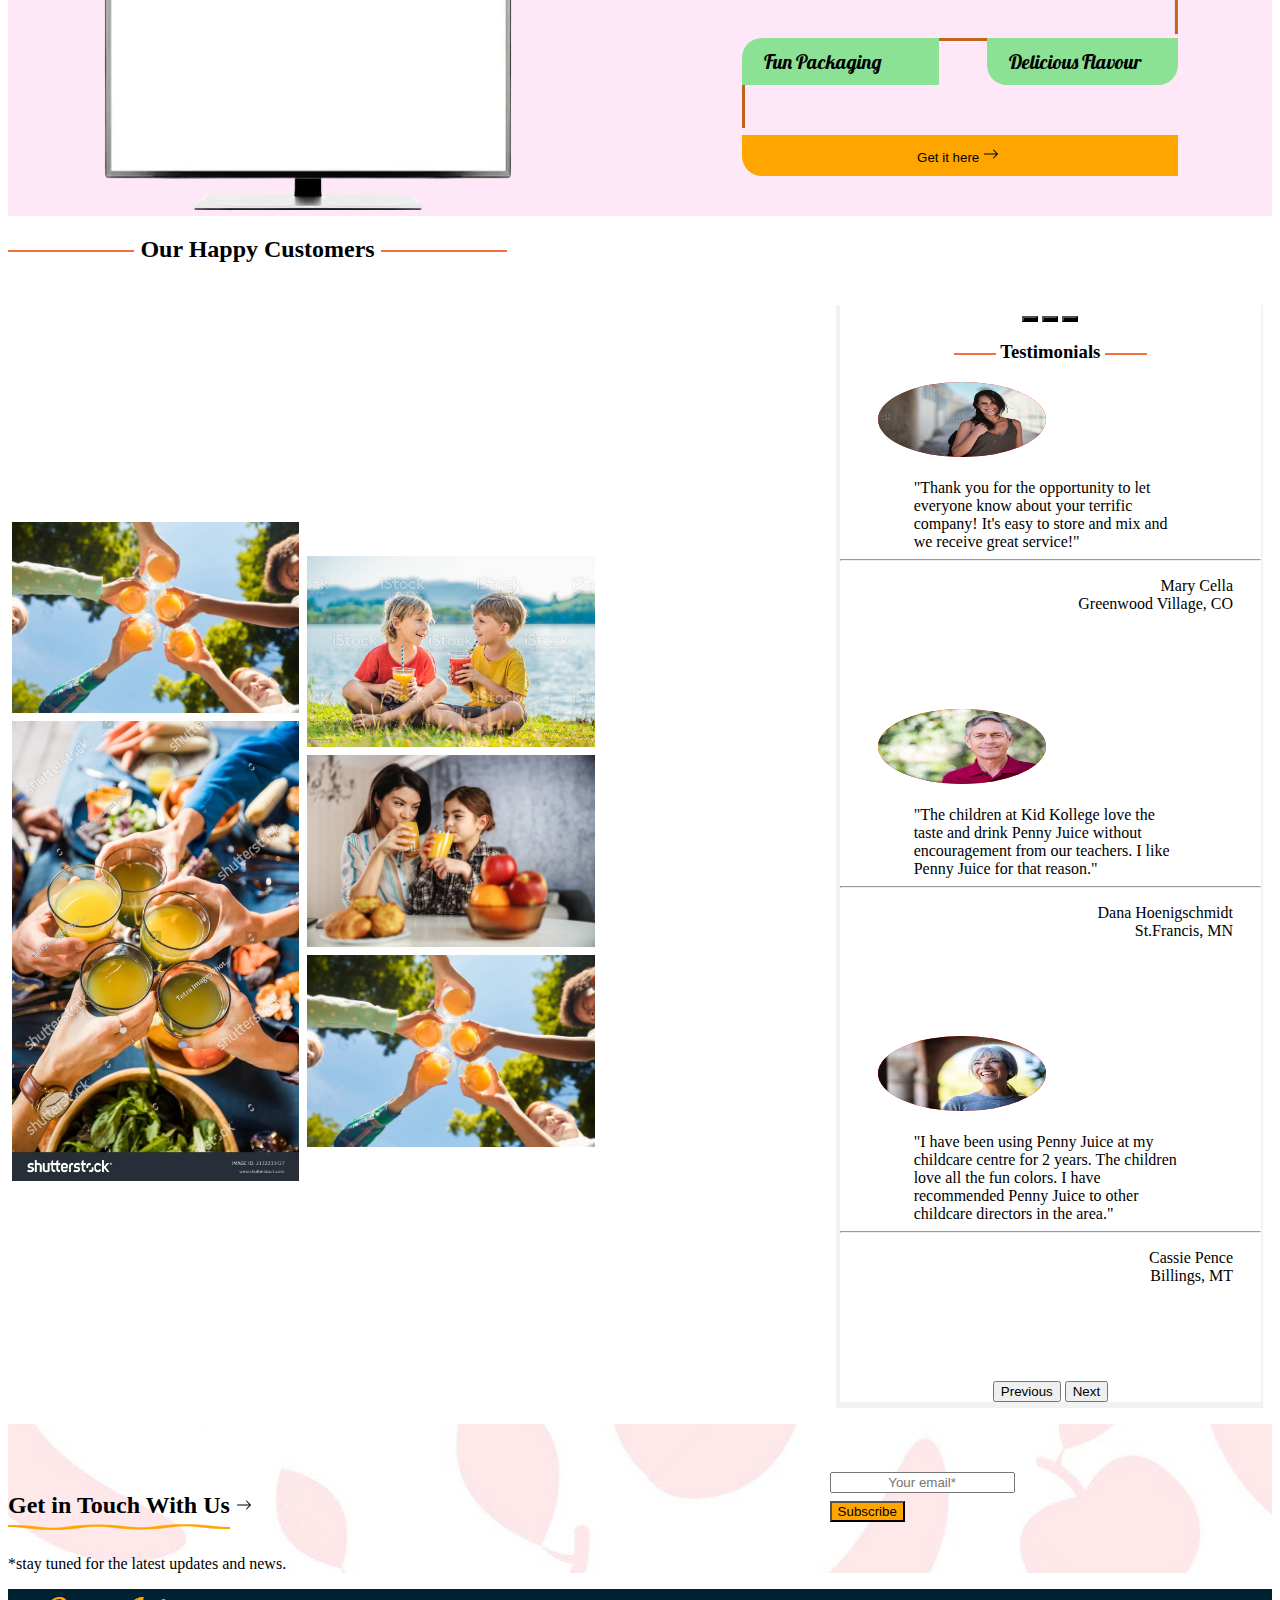
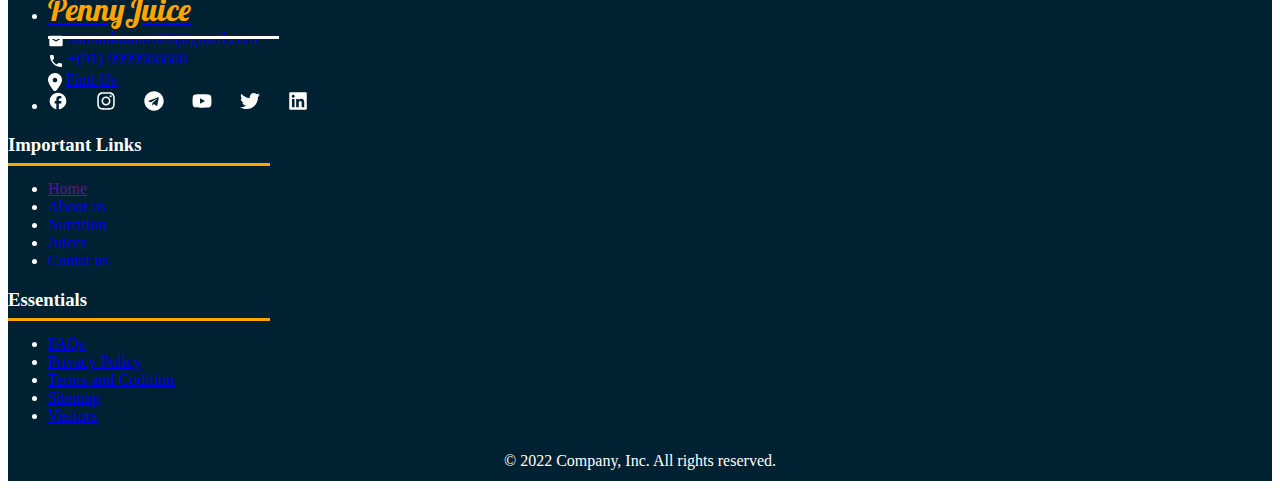
==== commit 1a3856a3: "index.html" ====
--- a/index.html
+++ b/index.html
@@ -113,8 +113,8 @@
                                 <div class="card-body">
                                     <p class="card-text text-center">Orange</p>
                                 </div>
-                                <img src="img/p-j_orange-juice.png" alt="Strawberry">
-                                <a href="./Our-juice.html#juice-section" class="card-body" id="jbtn">Get it <span>
+                                <img src="img/p-j_orange-juice.png" alt="orange">
+                                <a href="./Our-juice.html#buy-orange" class="card-body" id="jbtn">Get it <span>
                                         <svg xmlns="http://www.w3.org/2000/svg" width="16" height="16" fill="#ffffff"
                                             class="bi bi-arrow-right" viewBox="0 0 16 16">
                                             <path fill-rule="evenodd"
@@ -135,8 +135,8 @@
                                 <div class="card-body">
                                     <p class="card-text text-center">Amla</p>
                                 </div>
-                                <img src="img/p-j_amla-juice.png" alt="Strawberry">
-                                <a href="./Our-juice.html#juice-section" class="card-body" id="jbtn">Get it <span>
+                                <img src="img/p-j_amla-juice.png" alt="Amla">
+                                <a href="./Our-juice.html#buy-amla" class="card-body" id="jbtn">Get it <span>
                                         <svg xmlns="http://www.w3.org/2000/svg" width="16" height="16" fill="#ffffff"
                                             class="bi bi-arrow-right" viewBox="0 0 16 16">
                                             <path fill-rule="evenodd"
@@ -148,17 +148,17 @@
                 </div>
                 <div class="col">
                     <div class="card shadow-sm" id="jc-4">
-                        <img src="img/p-j_craneberry-juice.png" alt="Cranneberry">
+                        <img src="img/p-j_craneberry-juice.png" alt="Cranberry">
                         <div class="card-body text-center">
-                            <p class="card-text">Craneberry</p>
+                            <p class="card-text">Cranberry</p>
                         </div>
                         <div class="overlay">
                             <div class="card shadow-sm jcry">
                                 <div class="card-body">
-                                    <p class="card-text text-center">Craneberry</p>
-                                </div>
-                                <img src="img/p-j_craneberry-juice.png" alt="Strawberry">
-                                <a href="./Our-juice.html#juice-section" class="card-body" id="jbtn">Get it <span>
+                                    <p class="card-text text-center">Cranberry</p>
+                                </div>
+                                <img src="img/p-j_craneberry-juice.png" alt="cranberry">
+                                <a href="./Our-juice.html#buy-cranberry" class="card-body" id="jbtn">Get it <span>
                                         <svg xmlns="http://www.w3.org/2000/svg" width="16" height="16" fill="#ffffff"
                                             class="bi bi-arrow-right" viewBox="0 0 16 16">
                                             <path fill-rule="evenodd"
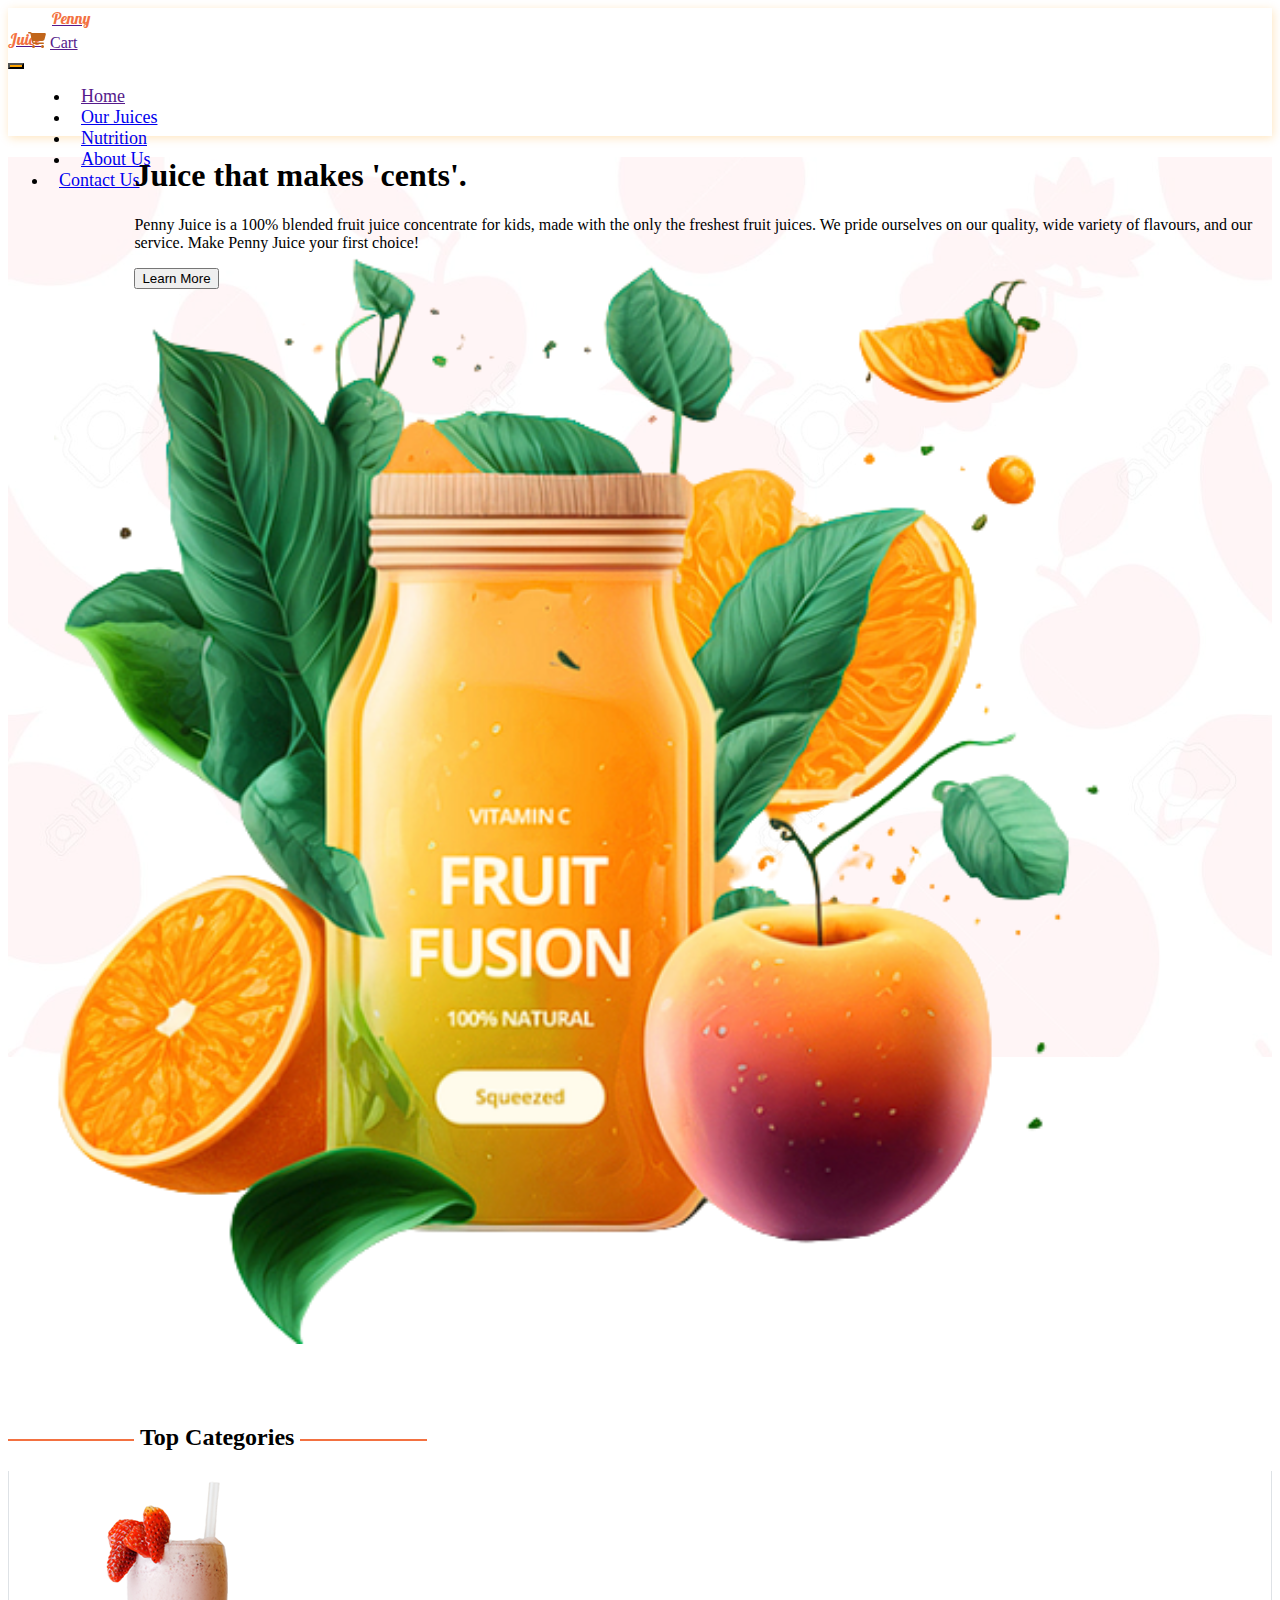
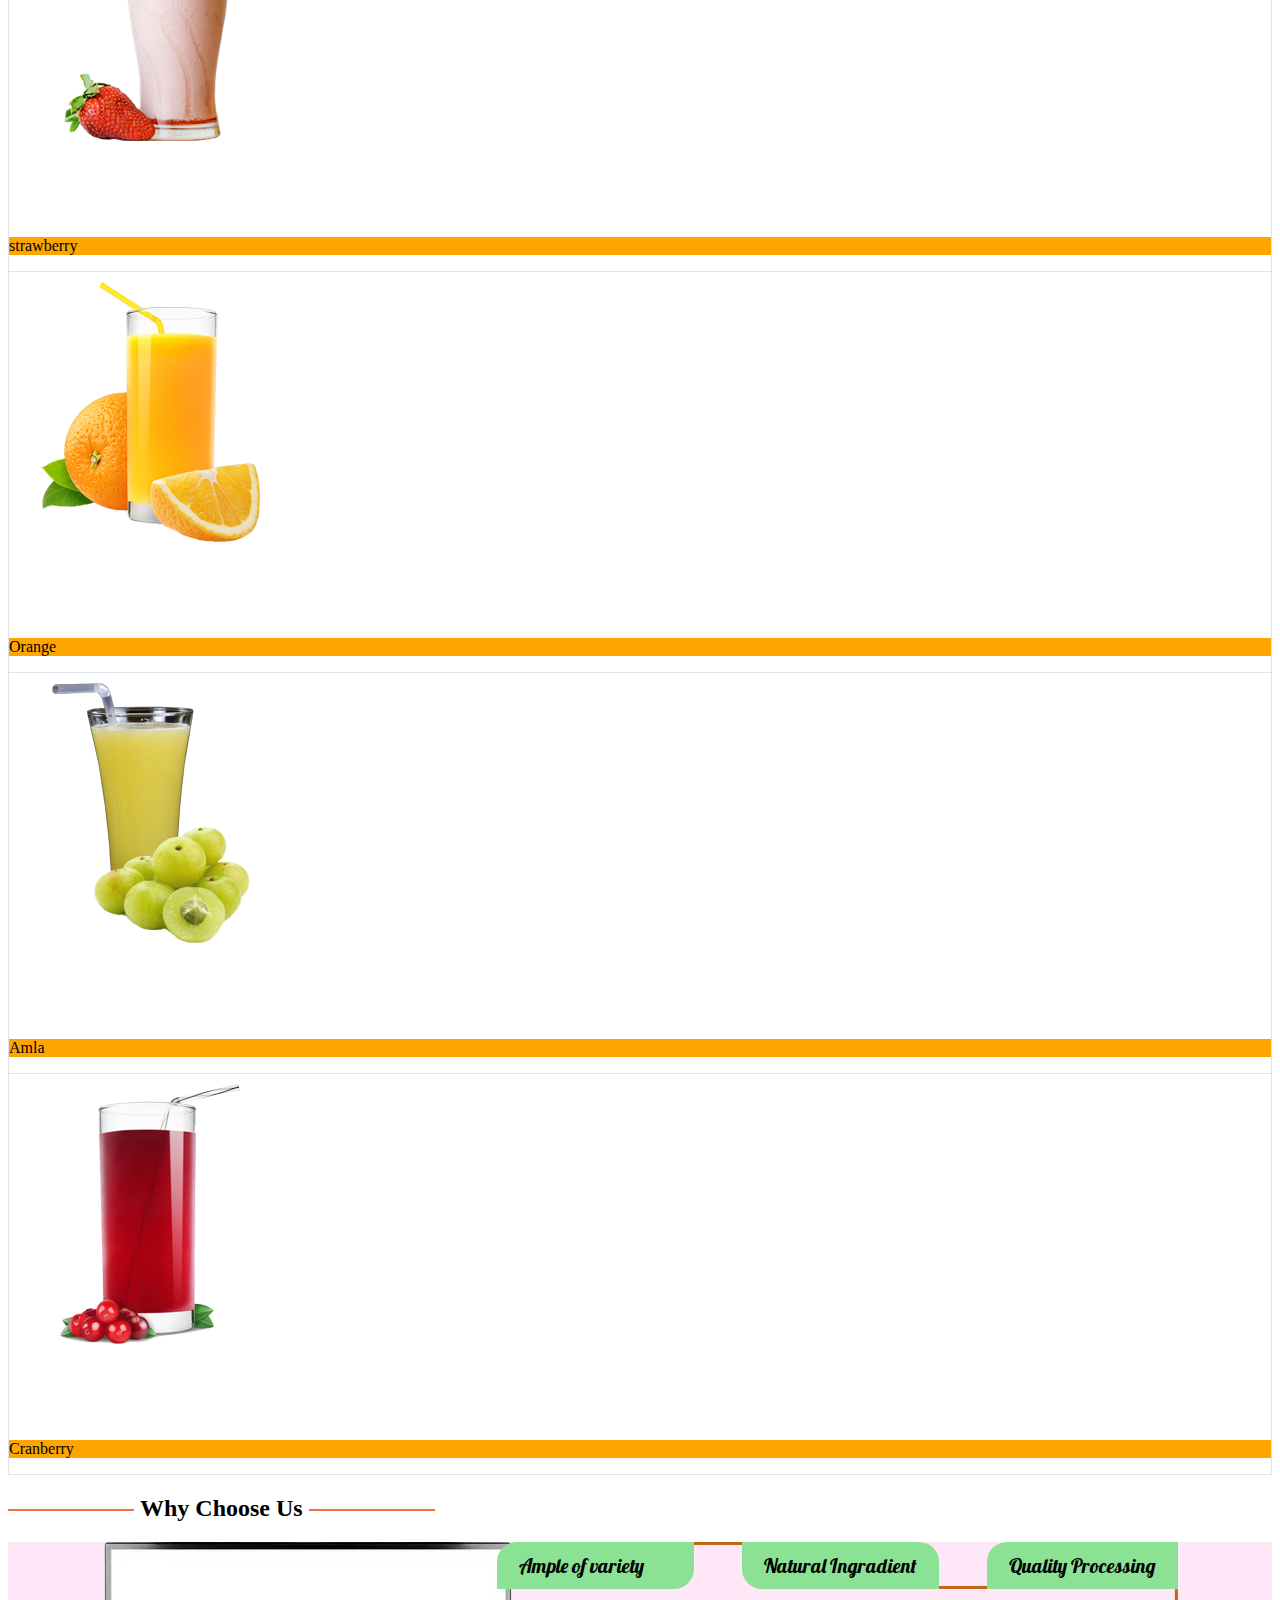
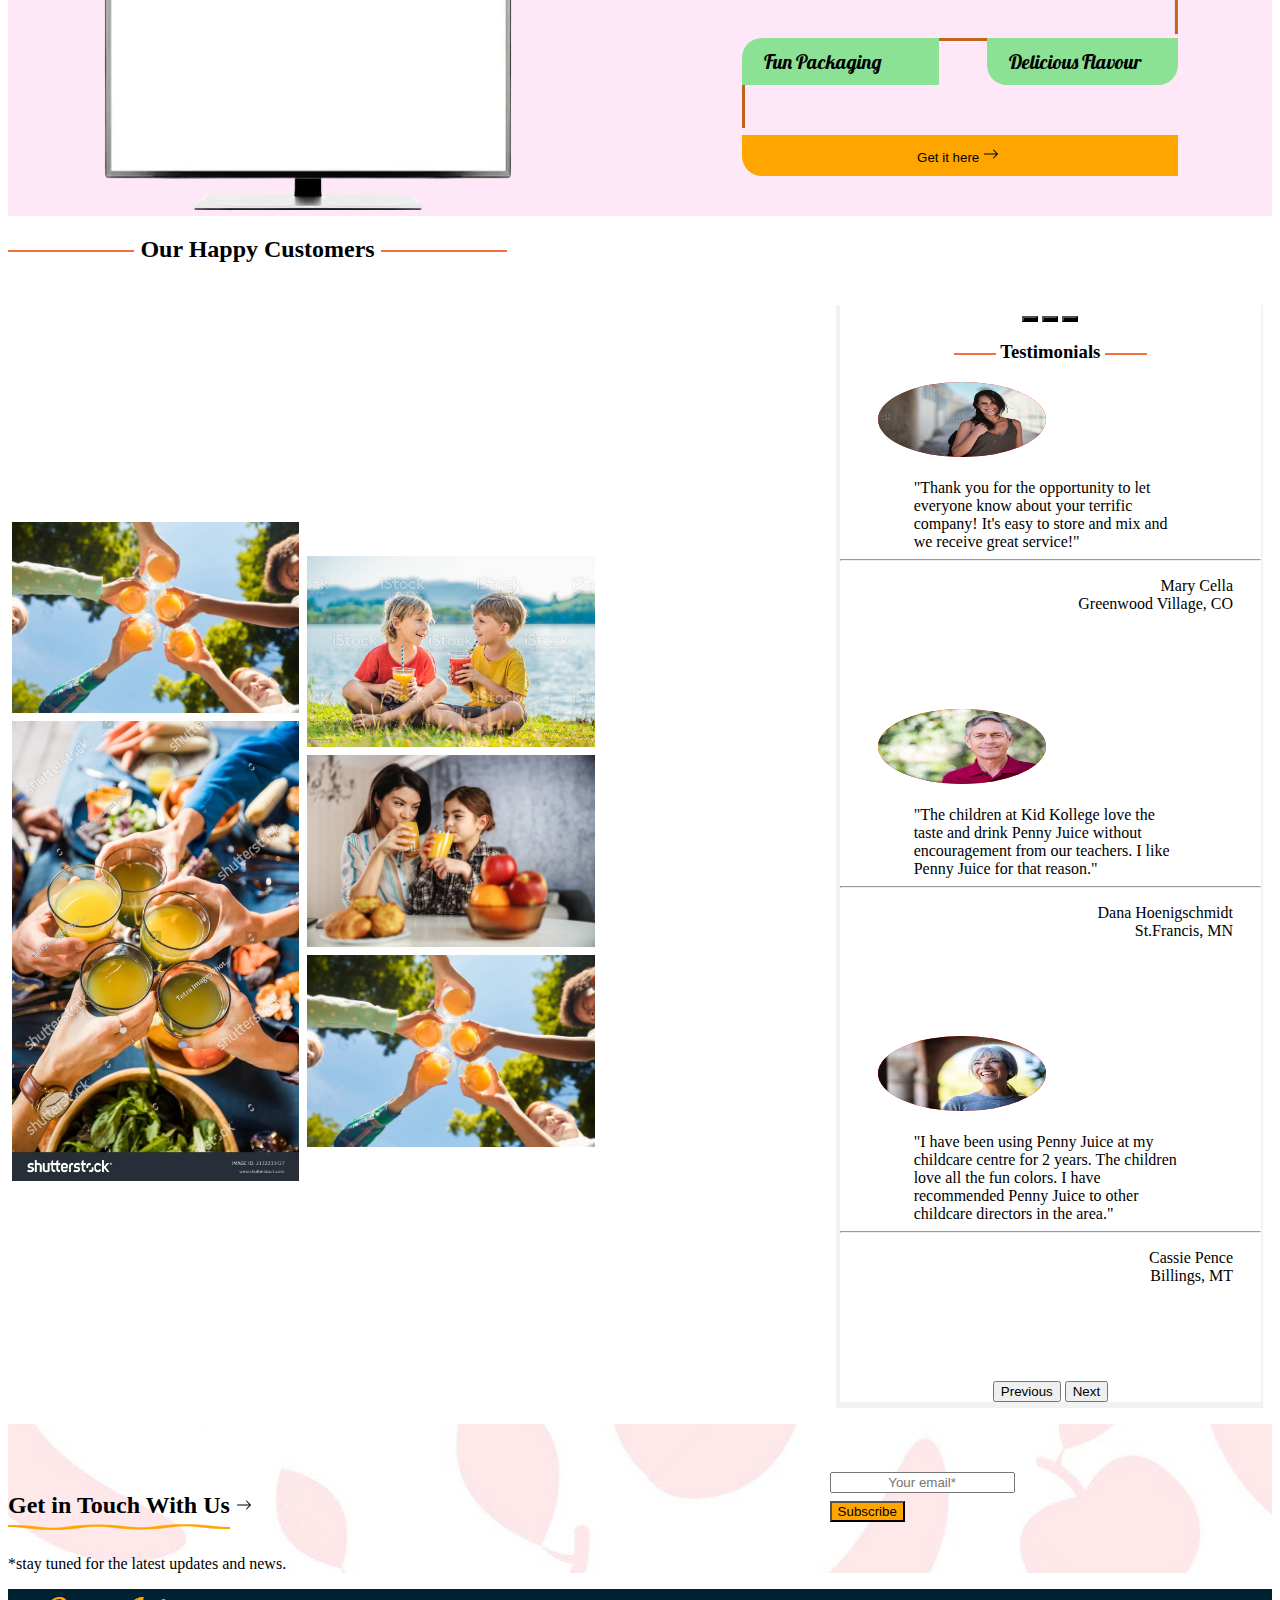
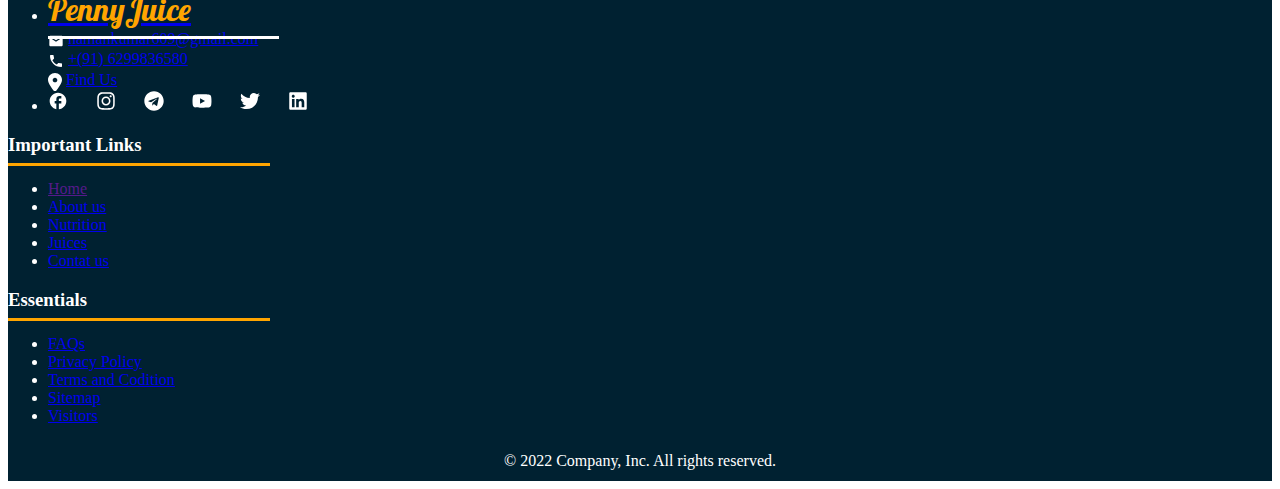
==== commit 271959a2: "index.html" ====
--- a/index.html
+++ b/index.html
@@ -395,7 +395,7 @@
                                 </svg>
                             </li>
                             <li class="footer-item mb-2 flex-item"><a href="tel:+9999988888"
-                                    class="nav-link p-0 text-muted">+(91) 9999988888</a>
+                                    class="nav-link p-0 text-muted">+(91) 6299836580</a>
                                 <svg stroke="currentColor" fill="currentColor" stroke-width="0" viewBox="0 0 24 24"
                                     height="1em" width="1em" xmlns="http://www.w3.org/2000/svg">
                                     <path fill="none" d="M0 0h24v24H0z"></path>
@@ -449,7 +449,7 @@
                                                 d="M549.655 124.083c-6.281-23.65-24.787-42.276-48.284-48.597C458.781 64 288 64 288 64S117.22 64 74.629 75.486c-23.497 6.322-42.003 24.947-48.284 48.597-11.412 42.867-11.412 132.305-11.412 132.305s0 89.438 11.412 132.305c6.281 23.65 24.787 41.5 48.284 47.821C117.22 448 288 448 288 448s170.78 0 213.371-11.486c23.497-6.321 42.003-24.171 48.284-47.821 11.412-42.867 11.412-132.305 11.412-132.305s0-89.438-11.412-132.305zm-317.51 213.508V175.185l142.739 81.205-142.739 81.201z">
                                             </path>
                                         </svg>
-                                    </a><a href="" class="nav-link p-0 text-muted">
+                                    </a><a href="https://twitter.com/NAMANKU57270588?t=eRaEoaMNSQHtdOgtySL1cw&s=09" class="nav-link p-0 text-muted">
                                         <svg stroke="currentColor" fill="currentColor" stroke-width="0"
                                             viewBox="0 0 512 512" height="1em" width="1em"
                                             xmlns="http://www.w3.org/2000/svg">
@@ -457,7 +457,7 @@
                                                 d="M459.37 151.716c.325 4.548.325 9.097.325 13.645 0 138.72-105.583 298.558-298.558 298.558-59.452 0-114.68-17.219-161.137-47.106 8.447.974 16.568 1.299 25.34 1.299 49.055 0 94.213-16.568 130.274-44.832-46.132-.975-84.792-31.188-98.112-72.772 6.498.974 12.995 1.624 19.818 1.624 9.421 0 18.843-1.3 27.614-3.573-48.081-9.747-84.143-51.98-84.143-102.985v-1.299c13.969 7.797 30.214 12.67 47.431 13.319-28.264-18.843-46.781-51.005-46.781-87.391 0-19.492 5.197-37.36 14.294-52.954 51.655 63.675 129.3 105.258 216.365 109.807-1.624-7.797-2.599-15.918-2.599-24.04 0-57.828 46.782-104.934 104.934-104.934 30.213 0 57.502 12.67 76.67 33.137 23.715-4.548 46.456-13.32 66.599-25.34-7.798 24.366-24.366 44.833-46.132 57.827 21.117-2.273 41.584-8.122 60.426-16.243-14.292 20.791-32.161 39.308-52.628 54.253z">
                                             </path>
                                         </svg>
-                                    </a><a href="" class="nav-link p-0 text-muted">
+                                    </a><a href="https://www.linkedin.com/in/namank6299" class="nav-link p-0 text-muted">
                                         <svg stroke="currentColor" fill="currentColor" stroke-width="0"
                                             viewBox="0 0 448 512" height="1em" width="1em"
                                             xmlns="http://www.w3.org/2000/svg">
